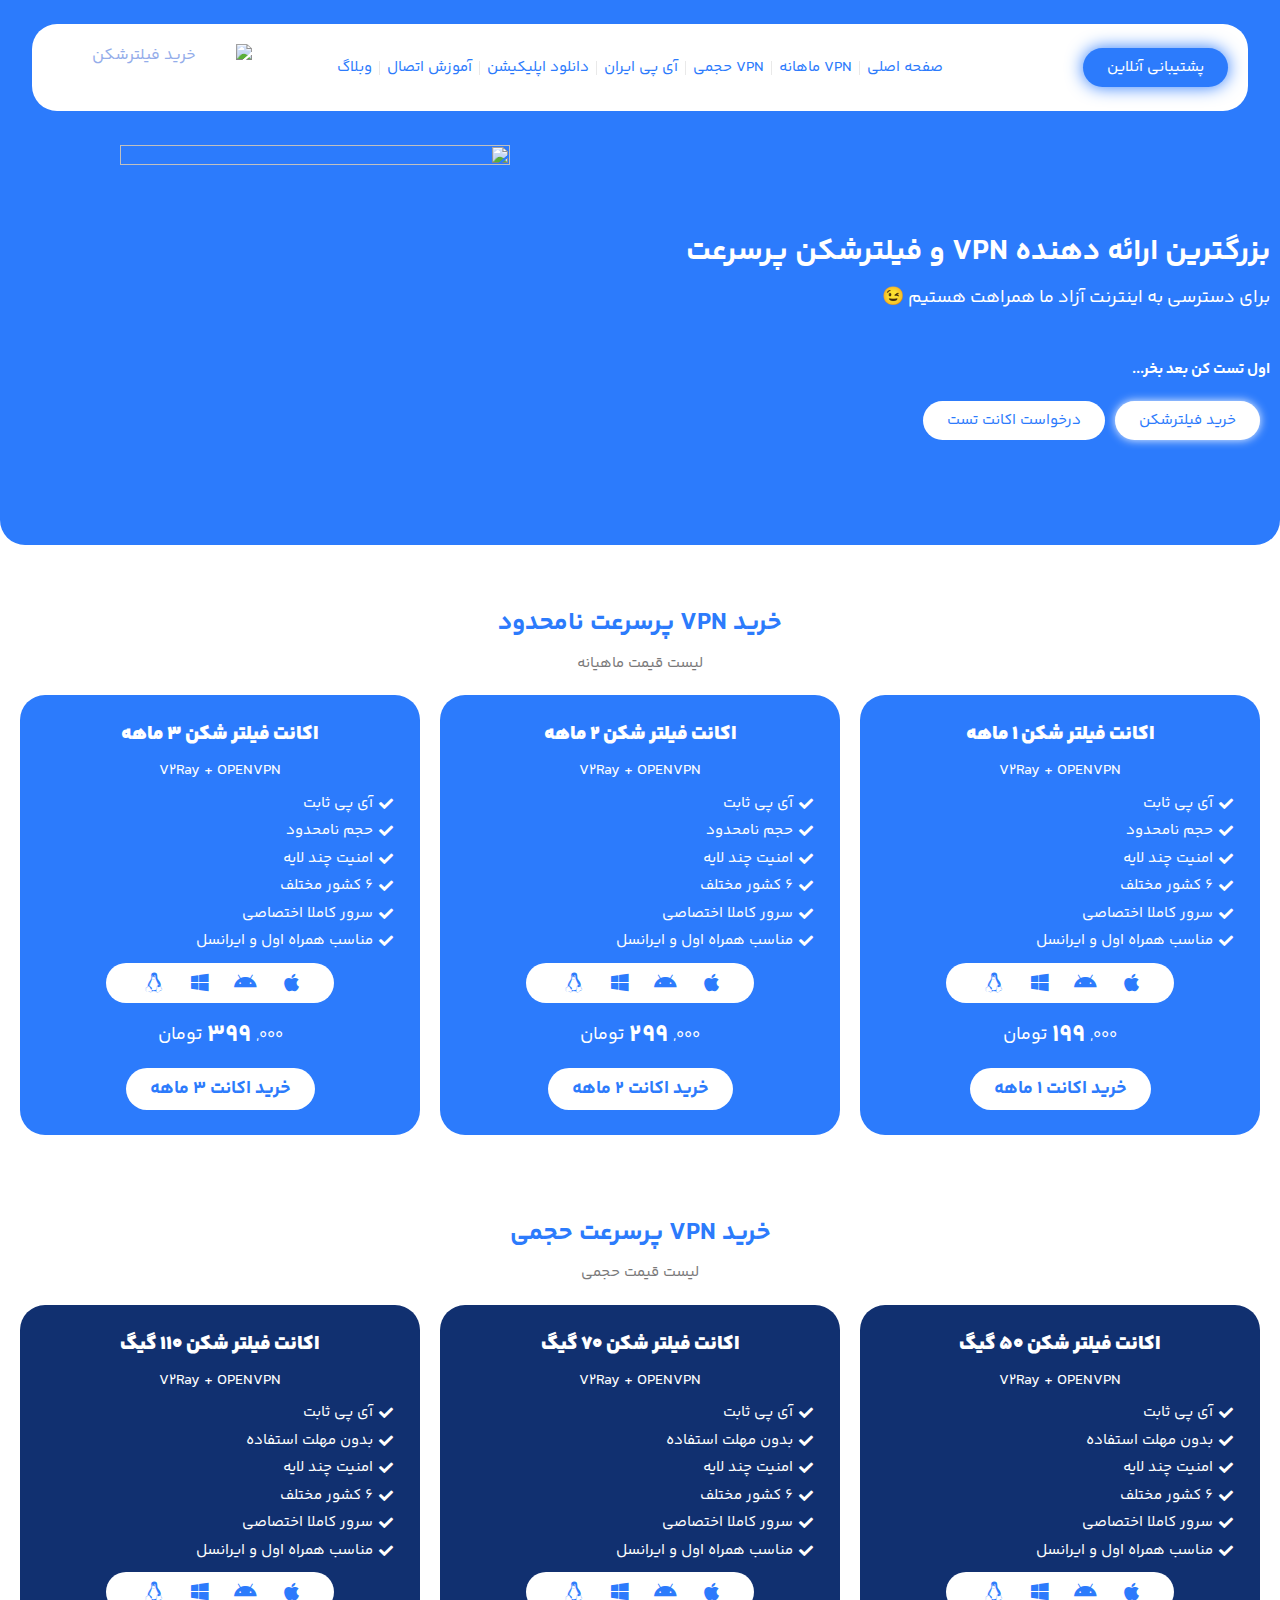
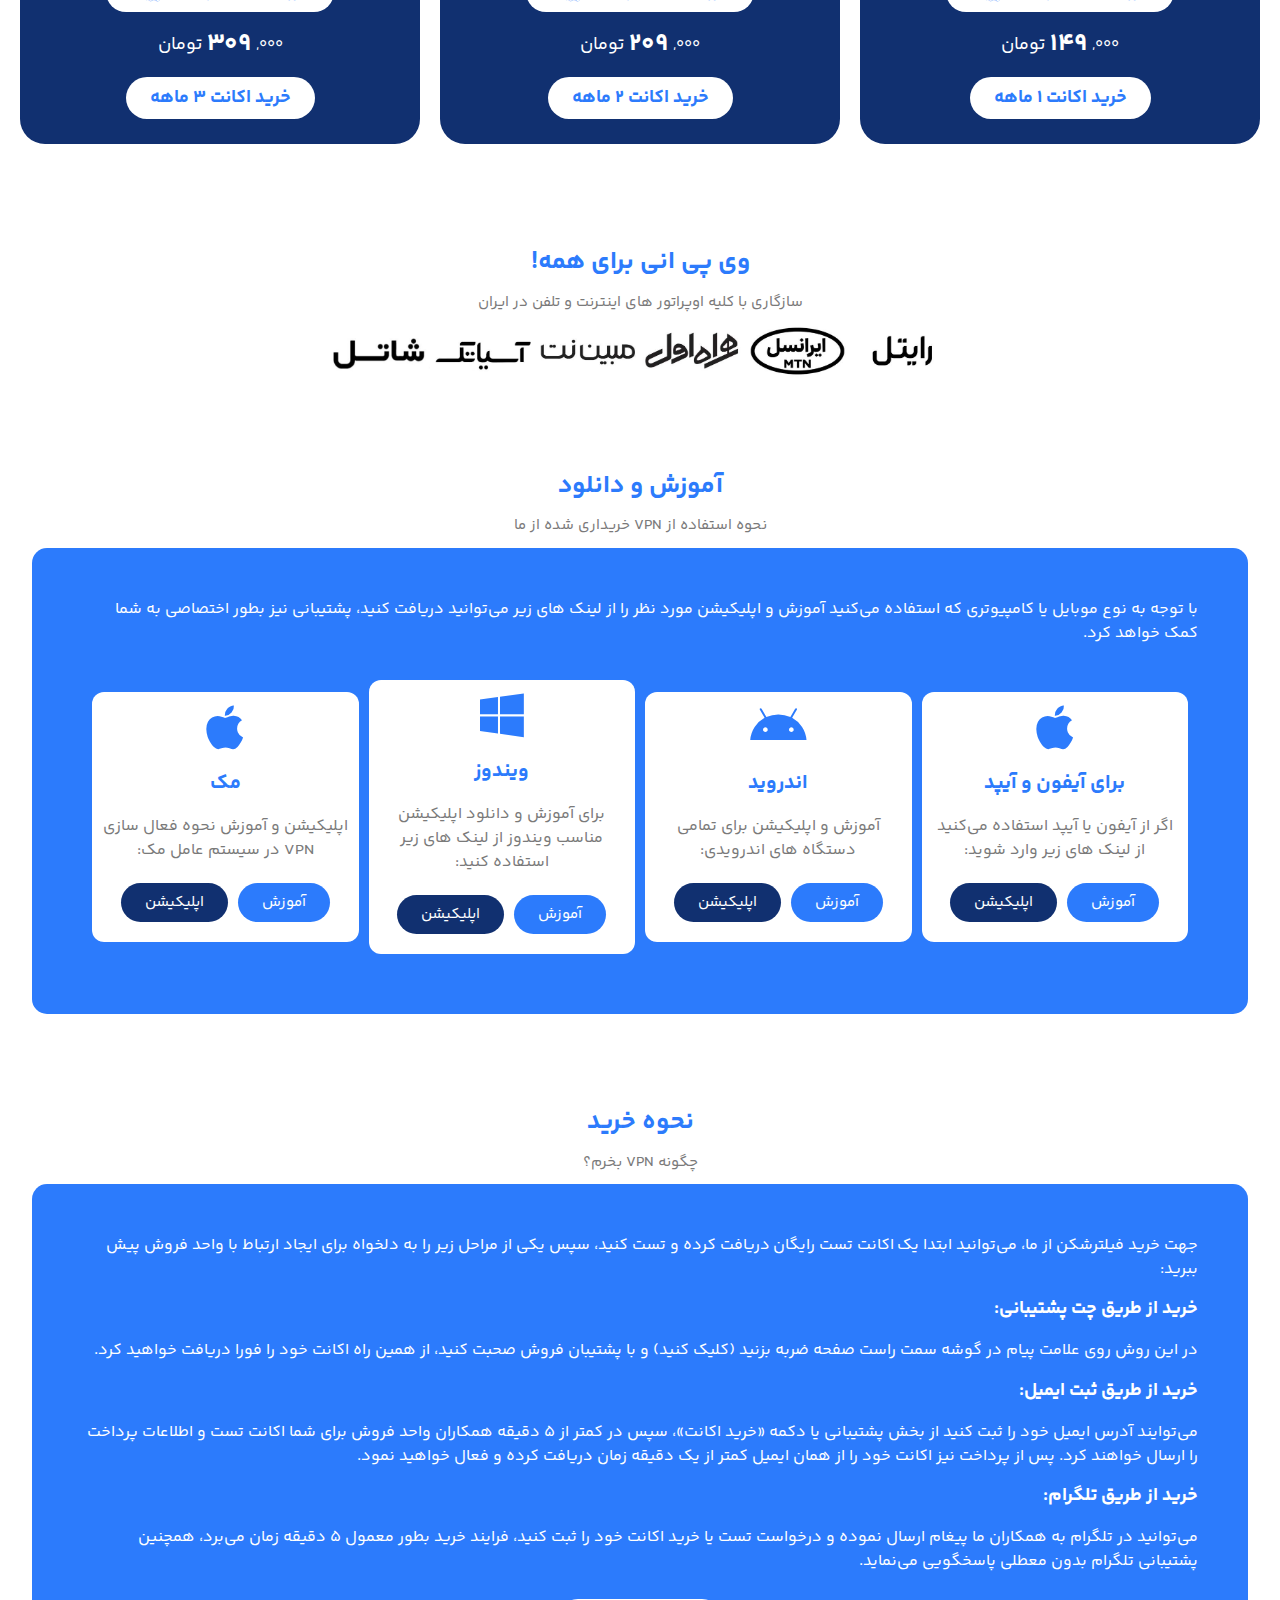
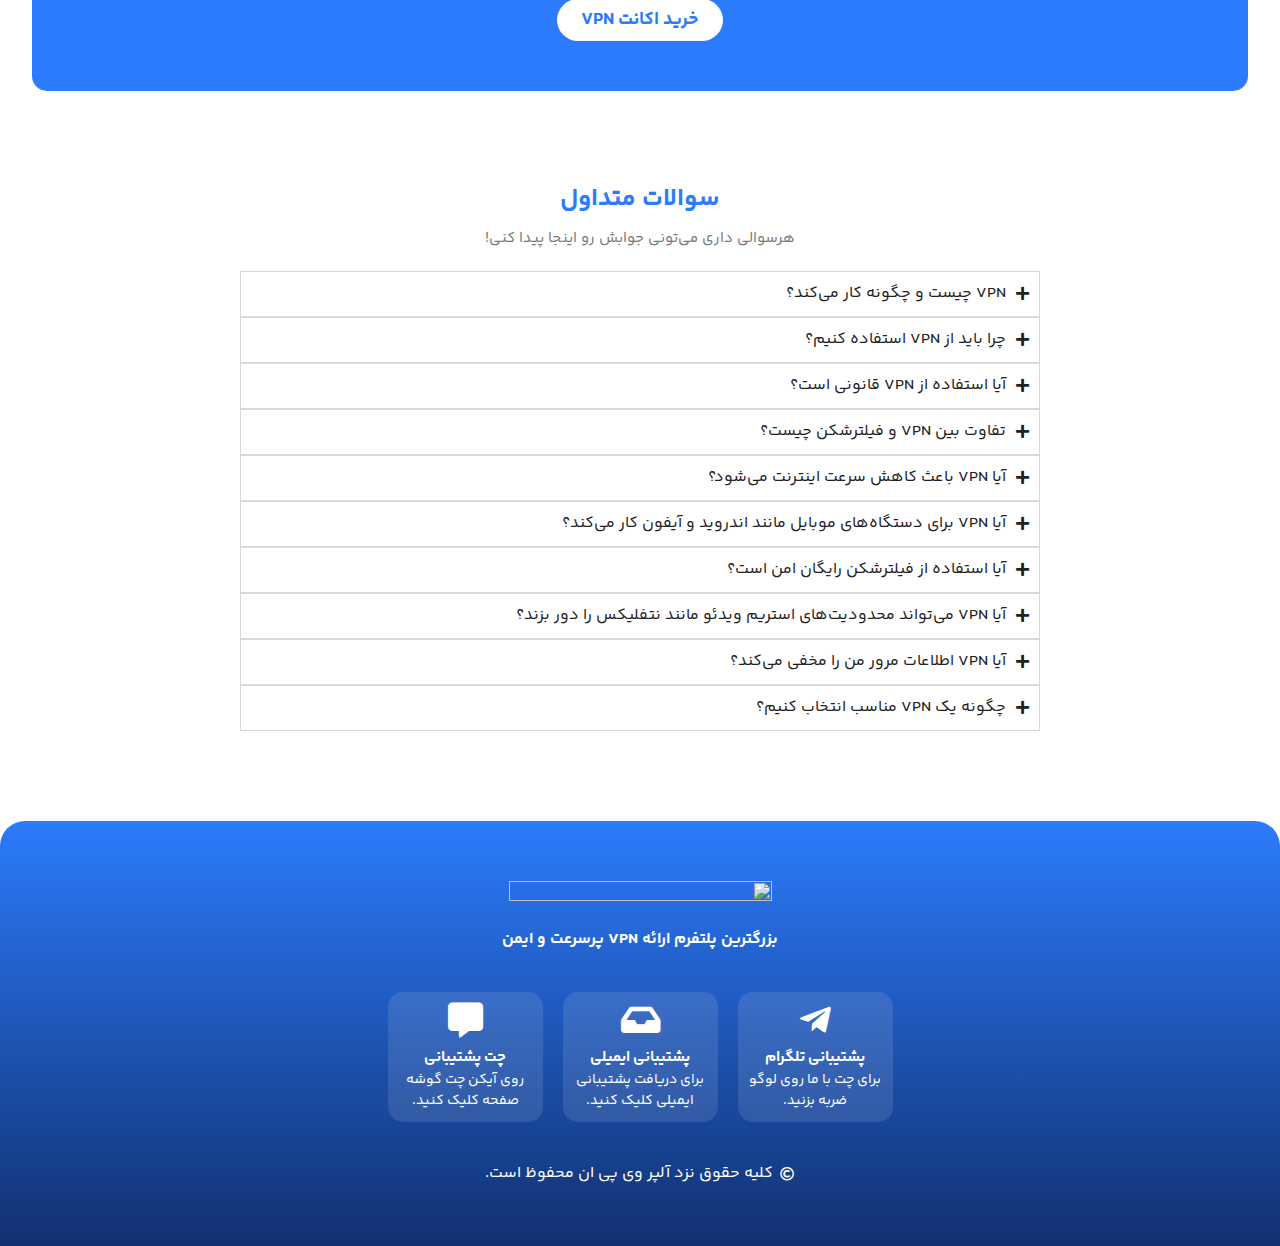
==== index.html @ ae02f4fc "mainsite" ====
<!doctype html>
<html dir="rtl" lang="fa-IR">

<!-- Mirrored from www.alper-vpn.net/ by HTTrack Website Copier/3.x [XR&CO'2014], Fri, 13 Sep 2024 22:20:38 GMT -->
<!-- Added by HTTrack --><meta http-equiv="content-type" content="text/html;charset=UTF-8" /><!-- /Added by HTTrack -->
<head>
	<meta charset="UTF-8">
	<meta name="viewport" content="width=device-width, initial-scale=1">
	<meta name="viewport" content="width=device-width, initial-scale=1.0, maximum-scale=1.0, user-scalable=no">
	<link rel="profile" href="https://gmpg.org/xfn/11">
	<meta name='robots' content='index, follow, max-image-preview:large, max-snippet:-1, max-video-preview:-1' />

	<!-- This site is optimized with the Yoast SEO plugin v23.4 - https://yoast.com/wordpress/plugins/seo/ -->
	<title>خرید VPN پرسرعت &#8226; ALPER VPN</title>
	<meta name="description" content="فروش VPN سازگار با کلیه اوپراتور های اینترنت در ایران مخصوص اندروید، آيفون و ویندوز. تست رایگان پیش از خرید برای کاربران وجود دارد" />
	<link rel="canonical" href="index.html" />
	<meta property="og:locale" content="fa_IR" />
	<meta property="og:type" content="website" />
	<meta property="og:title" content="خرید VPN پرسرعت &#8226; ALPER VPN" />
	<meta property="og:description" content="فروش VPN سازگار با کلیه اوپراتور های اینترنت در ایران مخصوص اندروید، آيفون و ویندوز. تست رایگان پیش از خرید برای کاربران وجود دارد" />
	<meta property="og:url" content="index.html" />
	<meta property="og:site_name" content="ALPER VPN" />
	<meta property="article:modified_time" content="2024-09-13T21:21:49+00:00" />
	<meta property="og:image" content="wp-content/uploads/2024/09/home.jpg" />
	<meta property="og:image:width" content="640" />
	<meta property="og:image:height" content="504" />
	<meta property="og:image:type" content="image/jpeg" />
	<meta name="twitter:card" content="summary_large_image" />
	<script type="application/ld+json" class="yoast-schema-graph">{"@context":"https://schema.org","@graph":[{"@type":"WebPage","@id":"https://www.alper-vpn.net/","url":"https://www.alper-vpn.net/","name":"خرید VPN پرسرعت &#8226; ALPER VPN","isPartOf":{"@id":"https://www.alper-vpn.net/#website"},"about":{"@id":"https://www.alper-vpn.net/#organization"},"primaryImageOfPage":{"@id":"https://www.alper-vpn.net/#primaryimage"},"image":{"@id":"https://www.alper-vpn.net/#primaryimage"},"thumbnailUrl":"https://www.alper-vpn.net/wp-content/uploads/2024/09/home.jpg","datePublished":"2024-09-12T12:53:08+00:00","dateModified":"2024-09-13T21:21:49+00:00","description":"فروش VPN سازگار با کلیه اوپراتور های اینترنت در ایران مخصوص اندروید، آيفون و ویندوز. تست رایگان پیش از خرید برای کاربران وجود دارد","breadcrumb":{"@id":"https://www.alper-vpn.net/#breadcrumb"},"inLanguage":"fa-IR","potentialAction":[{"@type":"ReadAction","target":["https://www.alper-vpn.net/"]}]},{"@type":"ImageObject","inLanguage":"fa-IR","@id":"https://www.alper-vpn.net/#primaryimage","url":"https://www.alper-vpn.net/wp-content/uploads/2024/09/home.jpg","contentUrl":"https://www.alper-vpn.net/wp-content/uploads/2024/09/home.jpg","width":640,"height":504},{"@type":"BreadcrumbList","@id":"https://www.alper-vpn.net/#breadcrumb","itemListElement":[{"@type":"ListItem","position":1,"name":"خانه"}]},{"@type":"WebSite","@id":"https://www.alper-vpn.net/#website","url":"https://www.alper-vpn.net/","name":"ALPER VPN","description":"فروش فیلترشکن پرسرعت و بدون قطعی مناسب اوپراتورهای تلفن همراه","publisher":{"@id":"https://www.alper-vpn.net/#organization"},"alternateName":"آلپر وی پی ان","potentialAction":[{"@type":"SearchAction","target":{"@type":"EntryPoint","urlTemplate":"https://www.alper-vpn.net/?s={search_term_string}"},"query-input":{"@type":"PropertyValueSpecification","valueRequired":true,"valueName":"search_term_string"}}],"inLanguage":"fa-IR"},{"@type":"Organization","@id":"https://www.alper-vpn.net/#organization","name":"ALPER VPN","alternateName":"آلپر وی پی ان","url":"https://www.alper-vpn.net/","logo":{"@type":"ImageObject","inLanguage":"fa-IR","@id":"https://www.alper-vpn.net/#/schema/logo/image/","url":"https://www.alper-vpn.net/wp-content/uploads/2024/09/cropped-Frame-6-1.jpg","contentUrl":"https://www.alper-vpn.net/wp-content/uploads/2024/09/cropped-Frame-6-1.jpg","width":512,"height":512,"caption":"ALPER VPN"},"image":{"@id":"https://www.alper-vpn.net/#/schema/logo/image/"},"sameAs":["https://instagram.com/vpn.alpervpn"]}]}</script>
	<!-- / Yoast SEO plugin. -->


<link rel='dns-prefetch' href='http://client.crisp.chat/' />
<link rel="alternate" type="application/rss+xml" title="ALPER VPN &raquo; خوراک" href="feed/index.html" />
<link rel="alternate" type="application/rss+xml" title="ALPER VPN &raquo; خوراک دیدگاه‌ها" href="comments/feed/index.html" />
<script>
window._wpemojiSettings = {"baseUrl":"https:\/\/s.w.org\/images\/core\/emoji\/15.0.3\/72x72\/","ext":".png","svgUrl":"https:\/\/s.w.org\/images\/core\/emoji\/15.0.3\/svg\/","svgExt":".svg","source":{"concatemoji":"https:\/\/www.alper-vpn.net\/wp-includes\/js\/wp-emoji-release.min.js?ver=6.6.2"}};
/*! This file is auto-generated */
!function(i,n){var o,s,e;function c(e){try{var t={supportTests:e,timestamp:(new Date).valueOf()};sessionStorage.setItem(o,JSON.stringify(t))}catch(e){}}function p(e,t,n){e.clearRect(0,0,e.canvas.width,e.canvas.height),e.fillText(t,0,0);var t=new Uint32Array(e.getImageData(0,0,e.canvas.width,e.canvas.height).data),r=(e.clearRect(0,0,e.canvas.width,e.canvas.height),e.fillText(n,0,0),new Uint32Array(e.getImageData(0,0,e.canvas.width,e.canvas.height).data));return t.every(function(e,t){return e===r[t]})}function u(e,t,n){switch(t){case"flag":return n(e,"\ud83c\udff3\ufe0f\u200d\u26a7\ufe0f","\ud83c\udff3\ufe0f\u200b\u26a7\ufe0f")?!1:!n(e,"\ud83c\uddfa\ud83c\uddf3","\ud83c\uddfa\u200b\ud83c\uddf3")&&!n(e,"\ud83c\udff4\udb40\udc67\udb40\udc62\udb40\udc65\udb40\udc6e\udb40\udc67\udb40\udc7f","\ud83c\udff4\u200b\udb40\udc67\u200b\udb40\udc62\u200b\udb40\udc65\u200b\udb40\udc6e\u200b\udb40\udc67\u200b\udb40\udc7f");case"emoji":return!n(e,"\ud83d\udc26\u200d\u2b1b","\ud83d\udc26\u200b\u2b1b")}return!1}function f(e,t,n){var r="undefined"!=typeof WorkerGlobalScope&&self instanceof WorkerGlobalScope?new OffscreenCanvas(300,150):i.createElement("canvas"),a=r.getContext("2d",{willReadFrequently:!0}),o=(a.textBaseline="top",a.font="600 32px Arial",{});return e.forEach(function(e){o[e]=t(a,e,n)}),o}function t(e){var t=i.createElement("script");t.src=e,t.defer=!0,i.head.appendChild(t)}"undefined"!=typeof Promise&&(o="wpEmojiSettingsSupports",s=["flag","emoji"],n.supports={everything:!0,everythingExceptFlag:!0},e=new Promise(function(e){i.addEventListener("DOMContentLoaded",e,{once:!0})}),new Promise(function(t){var n=function(){try{var e=JSON.parse(sessionStorage.getItem(o));if("object"==typeof e&&"number"==typeof e.timestamp&&(new Date).valueOf()<e.timestamp+604800&&"object"==typeof e.supportTests)return e.supportTests}catch(e){}return null}();if(!n){if("undefined"!=typeof Worker&&"undefined"!=typeof OffscreenCanvas&&"undefined"!=typeof URL&&URL.createObjectURL&&"undefined"!=typeof Blob)try{var e="postMessage("+f.toString()+"("+[JSON.stringify(s),u.toString(),p.toString()].join(",")+"));",r=new Blob([e],{type:"text/javascript"}),a=new Worker(URL.createObjectURL(r),{name:"wpTestEmojiSupports"});return void(a.onmessage=function(e){c(n=e.data),a.terminate(),t(n)})}catch(e){}c(n=f(s,u,p))}t(n)}).then(function(e){for(var t in e)n.supports[t]=e[t],n.supports.everything=n.supports.everything&&n.supports[t],"flag"!==t&&(n.supports.everythingExceptFlag=n.supports.everythingExceptFlag&&n.supports[t]);n.supports.everythingExceptFlag=n.supports.everythingExceptFlag&&!n.supports.flag,n.DOMReady=!1,n.readyCallback=function(){n.DOMReady=!0}}).then(function(){return e}).then(function(){var e;n.supports.everything||(n.readyCallback(),(e=n.source||{}).concatemoji?t(e.concatemoji):e.wpemoji&&e.twemoji&&(t(e.twemoji),t(e.wpemoji)))}))}((window,document),window._wpemojiSettings);
</script>
<style id='wp-emoji-styles-inline-css'>

	img.wp-smiley, img.emoji {
		display: inline !important;
		border: none !important;
		box-shadow: none !important;
		height: 1em !important;
		width: 1em !important;
		margin: 0 0.07em !important;
		vertical-align: -0.1em !important;
		background: none !important;
		padding: 0 !important;
	}
</style>
<style id='classic-theme-styles-inline-css'>
/*! This file is auto-generated */
.wp-block-button__link{color:#fff;background-color:#32373c;border-radius:9999px;box-shadow:none;text-decoration:none;padding:calc(.667em + 2px) calc(1.333em + 2px);font-size:1.125em}.wp-block-file__button{background:#32373c;color:#fff;text-decoration:none}
</style>
<style id='global-styles-inline-css'>
:root{--wp--preset--aspect-ratio--square: 1;--wp--preset--aspect-ratio--4-3: 4/3;--wp--preset--aspect-ratio--3-4: 3/4;--wp--preset--aspect-ratio--3-2: 3/2;--wp--preset--aspect-ratio--2-3: 2/3;--wp--preset--aspect-ratio--16-9: 16/9;--wp--preset--aspect-ratio--9-16: 9/16;--wp--preset--color--black: #000000;--wp--preset--color--cyan-bluish-gray: #abb8c3;--wp--preset--color--white: #ffffff;--wp--preset--color--pale-pink: #f78da7;--wp--preset--color--vivid-red: #cf2e2e;--wp--preset--color--luminous-vivid-orange: #ff6900;--wp--preset--color--luminous-vivid-amber: #fcb900;--wp--preset--color--light-green-cyan: #7bdcb5;--wp--preset--color--vivid-green-cyan: #00d084;--wp--preset--color--pale-cyan-blue: #8ed1fc;--wp--preset--color--vivid-cyan-blue: #0693e3;--wp--preset--color--vivid-purple: #9b51e0;--wp--preset--gradient--vivid-cyan-blue-to-vivid-purple: linear-gradient(135deg,rgba(6,147,227,1) 0%,rgb(155,81,224) 100%);--wp--preset--gradient--light-green-cyan-to-vivid-green-cyan: linear-gradient(135deg,rgb(122,220,180) 0%,rgb(0,208,130) 100%);--wp--preset--gradient--luminous-vivid-amber-to-luminous-vivid-orange: linear-gradient(135deg,rgba(252,185,0,1) 0%,rgba(255,105,0,1) 100%);--wp--preset--gradient--luminous-vivid-orange-to-vivid-red: linear-gradient(135deg,rgba(255,105,0,1) 0%,rgb(207,46,46) 100%);--wp--preset--gradient--very-light-gray-to-cyan-bluish-gray: linear-gradient(135deg,rgb(238,238,238) 0%,rgb(169,184,195) 100%);--wp--preset--gradient--cool-to-warm-spectrum: linear-gradient(135deg,rgb(74,234,220) 0%,rgb(151,120,209) 20%,rgb(207,42,186) 40%,rgb(238,44,130) 60%,rgb(251,105,98) 80%,rgb(254,248,76) 100%);--wp--preset--gradient--blush-light-purple: linear-gradient(135deg,rgb(255,206,236) 0%,rgb(152,150,240) 100%);--wp--preset--gradient--blush-bordeaux: linear-gradient(135deg,rgb(254,205,165) 0%,rgb(254,45,45) 50%,rgb(107,0,62) 100%);--wp--preset--gradient--luminous-dusk: linear-gradient(135deg,rgb(255,203,112) 0%,rgb(199,81,192) 50%,rgb(65,88,208) 100%);--wp--preset--gradient--pale-ocean: linear-gradient(135deg,rgb(255,245,203) 0%,rgb(182,227,212) 50%,rgb(51,167,181) 100%);--wp--preset--gradient--electric-grass: linear-gradient(135deg,rgb(202,248,128) 0%,rgb(113,206,126) 100%);--wp--preset--gradient--midnight: linear-gradient(135deg,rgb(2,3,129) 0%,rgb(40,116,252) 100%);--wp--preset--font-size--small: 13px;--wp--preset--font-size--medium: 20px;--wp--preset--font-size--large: 36px;--wp--preset--font-size--x-large: 42px;--wp--preset--spacing--20: 0.44rem;--wp--preset--spacing--30: 0.67rem;--wp--preset--spacing--40: 1rem;--wp--preset--spacing--50: 1.5rem;--wp--preset--spacing--60: 2.25rem;--wp--preset--spacing--70: 3.38rem;--wp--preset--spacing--80: 5.06rem;--wp--preset--shadow--natural: 6px 6px 9px rgba(0, 0, 0, 0.2);--wp--preset--shadow--deep: 12px 12px 50px rgba(0, 0, 0, 0.4);--wp--preset--shadow--sharp: 6px 6px 0px rgba(0, 0, 0, 0.2);--wp--preset--shadow--outlined: 6px 6px 0px -3px rgba(255, 255, 255, 1), 6px 6px rgba(0, 0, 0, 1);--wp--preset--shadow--crisp: 6px 6px 0px rgba(0, 0, 0, 1);}:where(.is-layout-flex){gap: 0.5em;}:where(.is-layout-grid){gap: 0.5em;}body .is-layout-flex{display: flex;}.is-layout-flex{flex-wrap: wrap;align-items: center;}.is-layout-flex > :is(*, div){margin: 0;}body .is-layout-grid{display: grid;}.is-layout-grid > :is(*, div){margin: 0;}:where(.wp-block-columns.is-layout-flex){gap: 2em;}:where(.wp-block-columns.is-layout-grid){gap: 2em;}:where(.wp-block-post-template.is-layout-flex){gap: 1.25em;}:where(.wp-block-post-template.is-layout-grid){gap: 1.25em;}.has-black-color{color: var(--wp--preset--color--black) !important;}.has-cyan-bluish-gray-color{color: var(--wp--preset--color--cyan-bluish-gray) !important;}.has-white-color{color: var(--wp--preset--color--white) !important;}.has-pale-pink-color{color: var(--wp--preset--color--pale-pink) !important;}.has-vivid-red-color{color: var(--wp--preset--color--vivid-red) !important;}.has-luminous-vivid-orange-color{color: var(--wp--preset--color--luminous-vivid-orange) !important;}.has-luminous-vivid-amber-color{color: var(--wp--preset--color--luminous-vivid-amber) !important;}.has-light-green-cyan-color{color: var(--wp--preset--color--light-green-cyan) !important;}.has-vivid-green-cyan-color{color: var(--wp--preset--color--vivid-green-cyan) !important;}.has-pale-cyan-blue-color{color: var(--wp--preset--color--pale-cyan-blue) !important;}.has-vivid-cyan-blue-color{color: var(--wp--preset--color--vivid-cyan-blue) !important;}.has-vivid-purple-color{color: var(--wp--preset--color--vivid-purple) !important;}.has-black-background-color{background-color: var(--wp--preset--color--black) !important;}.has-cyan-bluish-gray-background-color{background-color: var(--wp--preset--color--cyan-bluish-gray) !important;}.has-white-background-color{background-color: var(--wp--preset--color--white) !important;}.has-pale-pink-background-color{background-color: var(--wp--preset--color--pale-pink) !important;}.has-vivid-red-background-color{background-color: var(--wp--preset--color--vivid-red) !important;}.has-luminous-vivid-orange-background-color{background-color: var(--wp--preset--color--luminous-vivid-orange) !important;}.has-luminous-vivid-amber-background-color{background-color: var(--wp--preset--color--luminous-vivid-amber) !important;}.has-light-green-cyan-background-color{background-color: var(--wp--preset--color--light-green-cyan) !important;}.has-vivid-green-cyan-background-color{background-color: var(--wp--preset--color--vivid-green-cyan) !important;}.has-pale-cyan-blue-background-color{background-color: var(--wp--preset--color--pale-cyan-blue) !important;}.has-vivid-cyan-blue-background-color{background-color: var(--wp--preset--color--vivid-cyan-blue) !important;}.has-vivid-purple-background-color{background-color: var(--wp--preset--color--vivid-purple) !important;}.has-black-border-color{border-color: var(--wp--preset--color--black) !important;}.has-cyan-bluish-gray-border-color{border-color: var(--wp--preset--color--cyan-bluish-gray) !important;}.has-white-border-color{border-color: var(--wp--preset--color--white) !important;}.has-pale-pink-border-color{border-color: var(--wp--preset--color--pale-pink) !important;}.has-vivid-red-border-color{border-color: var(--wp--preset--color--vivid-red) !important;}.has-luminous-vivid-orange-border-color{border-color: var(--wp--preset--color--luminous-vivid-orange) !important;}.has-luminous-vivid-amber-border-color{border-color: var(--wp--preset--color--luminous-vivid-amber) !important;}.has-light-green-cyan-border-color{border-color: var(--wp--preset--color--light-green-cyan) !important;}.has-vivid-green-cyan-border-color{border-color: var(--wp--preset--color--vivid-green-cyan) !important;}.has-pale-cyan-blue-border-color{border-color: var(--wp--preset--color--pale-cyan-blue) !important;}.has-vivid-cyan-blue-border-color{border-color: var(--wp--preset--color--vivid-cyan-blue) !important;}.has-vivid-purple-border-color{border-color: var(--wp--preset--color--vivid-purple) !important;}.has-vivid-cyan-blue-to-vivid-purple-gradient-background{background: var(--wp--preset--gradient--vivid-cyan-blue-to-vivid-purple) !important;}.has-light-green-cyan-to-vivid-green-cyan-gradient-background{background: var(--wp--preset--gradient--light-green-cyan-to-vivid-green-cyan) !important;}.has-luminous-vivid-amber-to-luminous-vivid-orange-gradient-background{background: var(--wp--preset--gradient--luminous-vivid-amber-to-luminous-vivid-orange) !important;}.has-luminous-vivid-orange-to-vivid-red-gradient-background{background: var(--wp--preset--gradient--luminous-vivid-orange-to-vivid-red) !important;}.has-very-light-gray-to-cyan-bluish-gray-gradient-background{background: var(--wp--preset--gradient--very-light-gray-to-cyan-bluish-gray) !important;}.has-cool-to-warm-spectrum-gradient-background{background: var(--wp--preset--gradient--cool-to-warm-spectrum) !important;}.has-blush-light-purple-gradient-background{background: var(--wp--preset--gradient--blush-light-purple) !important;}.has-blush-bordeaux-gradient-background{background: var(--wp--preset--gradient--blush-bordeaux) !important;}.has-luminous-dusk-gradient-background{background: var(--wp--preset--gradient--luminous-dusk) !important;}.has-pale-ocean-gradient-background{background: var(--wp--preset--gradient--pale-ocean) !important;}.has-electric-grass-gradient-background{background: var(--wp--preset--gradient--electric-grass) !important;}.has-midnight-gradient-background{background: var(--wp--preset--gradient--midnight) !important;}.has-small-font-size{font-size: var(--wp--preset--font-size--small) !important;}.has-medium-font-size{font-size: var(--wp--preset--font-size--medium) !important;}.has-large-font-size{font-size: var(--wp--preset--font-size--large) !important;}.has-x-large-font-size{font-size: var(--wp--preset--font-size--x-large) !important;}
:where(.wp-block-post-template.is-layout-flex){gap: 1.25em;}:where(.wp-block-post-template.is-layout-grid){gap: 1.25em;}
:where(.wp-block-columns.is-layout-flex){gap: 2em;}:where(.wp-block-columns.is-layout-grid){gap: 2em;}
:root :where(.wp-block-pullquote){font-size: 1.5em;line-height: 1.6;}
</style>
<link rel='stylesheet' id='hello-elementor-css' href='wp-content/themes/alpervpn/style.minb12b.css?ver=3.1.1' media='all' />
<link rel='stylesheet' id='hello-elementor-theme-style-css' href='wp-content/themes/alpervpn/theme.minb12b.css?ver=3.1.1' media='all' />
<link rel='stylesheet' id='hello-elementor-header-footer-css' href='wp-content/themes/alpervpn/header-footer.minb12b.css?ver=3.1.1' media='all' />
<link rel='stylesheet' id='elementor-frontend-css' href='wp-content/plugins/elementor/assets/css/frontend-rtl.min2401.css?ver=3.24.0' media='all' />
<link rel='stylesheet' id='elementor-post-6-css' href='wp-content/uploads/elementor/css/post-6a92f.css?ver=1726235627' media='all' />
<link rel='stylesheet' id='elementor-icons-css' href='wp-content/plugins/elementor/assets/lib/eicons/css/elementor-icons.min0fd8.css?ver=5.31.0' media='all' />
<link rel='stylesheet' id='swiper-css' href='wp-content/plugins/elementor/assets/lib/swiper/v8/css/swiper.min94a4.css?ver=8.4.5' media='all' />
<link rel='stylesheet' id='e-swiper-css' href='wp-content/plugins/elementor/assets/css/conditionals/e-swiper.min2401.css?ver=3.24.0' media='all' />
<link rel='stylesheet' id='elementor-pro-css' href='wp-content/plugins/elementor-pro/assets/css/frontend-rtl.min991d.css?ver=3.11.2' media='all' />
<link rel='stylesheet' id='widget-heading-css' href='wp-content/plugins/elementor/assets/css/widget-heading-rtl.min2401.css?ver=3.24.0' media='all' />
<link rel='stylesheet' id='widget-divider-css' href='wp-content/plugins/elementor/assets/css/widget-divider-rtl.min2401.css?ver=3.24.0' media='all' />
<link rel='stylesheet' id='widget-image-css' href='wp-content/plugins/elementor/assets/css/widget-image-rtl.min2401.css?ver=3.24.0' media='all' />
<link rel='stylesheet' id='widget-icon-list-css' href='wp-content/plugins/elementor/assets/css/widget-icon-list-rtl.min2401.css?ver=3.24.0' media='all' />
<link rel='stylesheet' id='widget-image-carousel-css' href='wp-content/plugins/elementor/assets/css/widget-image-carousel-rtl.min2401.css?ver=3.24.0' media='all' />
<link rel='stylesheet' id='widget-text-editor-css' href='wp-content/plugins/elementor/assets/css/widget-text-editor-rtl.min2401.css?ver=3.24.0' media='all' />
<link rel='stylesheet' id='widget-icon-box-css' href='wp-content/plugins/elementor/assets/css/widget-icon-box-rtl.min2401.css?ver=3.24.0' media='all' />
<link rel='stylesheet' id='widget-nested-accordion-css' href='wp-content/plugins/elementor/assets/css/widget-nested-accordion-rtl.min2401.css?ver=3.24.0' media='all' />
<link rel='stylesheet' id='elementor-post-20-css' href='wp-content/uploads/elementor/css/post-20b654.css?ver=1726252656' media='all' />
<link rel='stylesheet' id='elementor-post-13-css' href='wp-content/uploads/elementor/css/post-13bdfc.css?ver=1726235628' media='all' />
<link rel='stylesheet' id='elementor-post-46-css' href='wp-content/uploads/elementor/css/post-46bdfc.css?ver=1726235628' media='all' />
<link rel='stylesheet' id='elementor-post-41-css' href='wp-content/uploads/elementor/css/post-41bdfc.css?ver=1726235628' media='all' />
<link rel='stylesheet' id='elementor-icons-shared-0-css' href='wp-content/plugins/elementor/assets/lib/font-awesome/css/fontawesome.min52d5.css?ver=5.15.3' media='all' />
<link rel='stylesheet' id='elementor-icons-fa-solid-css' href='wp-content/plugins/elementor/assets/lib/font-awesome/css/solid.min52d5.css?ver=5.15.3' media='all' />
<link rel='stylesheet' id='elementor-icons-fa-brands-css' href='wp-content/plugins/elementor/assets/lib/font-awesome/css/brands.min52d5.css?ver=5.15.3' media='all' />
<link rel='stylesheet' id='elementor-icons-fa-regular-css' href='wp-content/plugins/elementor/assets/lib/font-awesome/css/regular.min52d5.css?ver=5.15.3' media='all' />
<script src="wp-content/plugins/elementor-pro/assets/js/page-transitions.min991d.js?ver=3.11.2" id="page-transitions-js"></script>
<link rel="EditURI" type="application/rsd+xml" title="RSD" href="xmlrpc0db0.php?rsd" />
<meta name="generator" content="Elementor 3.24.0; features: additional_custom_breakpoints; settings: css_print_method-external, google_font-disabled, font_display-swap">
			<style>
				.e-con.e-parent:nth-of-type(n+4):not(.e-lazyloaded):not(.e-no-lazyload),
				.e-con.e-parent:nth-of-type(n+4):not(.e-lazyloaded):not(.e-no-lazyload) * {
					background-image: none !important;
				}
				@media screen and (max-height: 1024px) {
					.e-con.e-parent:nth-of-type(n+3):not(.e-lazyloaded):not(.e-no-lazyload),
					.e-con.e-parent:nth-of-type(n+3):not(.e-lazyloaded):not(.e-no-lazyload) * {
						background-image: none !important;
					}
				}
				@media screen and (max-height: 640px) {
					.e-con.e-parent:nth-of-type(n+2):not(.e-lazyloaded):not(.e-no-lazyload),
					.e-con.e-parent:nth-of-type(n+2):not(.e-lazyloaded):not(.e-no-lazyload) * {
						background-image: none !important;
					}
				}
			</style>
			<link rel="icon" href="wp-content/uploads/2024/09/cropped-Frame-6-1-32x32.jpg" sizes="32x32" />
<link rel="icon" href="wp-content/uploads/2024/09/cropped-Frame-6-1-192x192.jpg" sizes="192x192" />
<link rel="apple-touch-icon" href="wp-content/uploads/2024/09/cropped-Frame-6-1-180x180.jpg" />
<meta name="msapplication-TileImage" content="https://www.alper-vpn.net/wp-content/uploads/2024/09/cropped-Frame-6-1-270x270.jpg" />
</head>
<body class="rtl home page-template-default page page-id-20 wp-custom-logo elementor-default elementor-kit-6 elementor-page elementor-page-20">

		<e-page-transition preloader-type="image" preloader-image-url="https://www.alper-vpn.net/wp-content/uploads/2024/09/alper-vpn.png" class="e-page-transition--entering" exclude="^https\:\/\/www\.alper\-vpn\.net\/wp\-admin\/">
					</e-page-transition>
		
<a class="skip-link screen-reader-text" href="#content">پرش به محتوا</a>

		<div data-elementor-type="header" data-elementor-id="13" class="elementor elementor-13 elementor-location-header">
					<div class="elementor-section-wrap">
						<div class="elementor-element elementor-element-49447e6 e-flex e-con-boxed e-con e-parent" data-id="49447e6" data-element_type="container" data-settings="{&quot;background_background&quot;:&quot;classic&quot;}">
					<div class="e-con-inner">
		<div class="elementor-element elementor-element-f93ab51 e-con-full e-flex e-con e-child" data-id="f93ab51" data-element_type="container" data-settings="{&quot;background_background&quot;:&quot;classic&quot;}">
		<div class="elementor-element elementor-element-1dce9bd e-con-full e-flex e-con e-child" data-id="1dce9bd" data-element_type="container">
				<div class="elementor-element elementor-element-818ed7c elementor-hidden-mobile elementor-widget elementor-widget-button" data-id="818ed7c" data-element_type="widget" data-widget_type="button.default">
				<div class="elementor-widget-container">
					<div class="elementor-button-wrapper">
			<a class="elementor-button elementor-button-link elementor-size-sm" href="#elementor-action%3Aaction%3Dpopup%3Aopen%26settings%3DeyJpZCI6IjQxIiwidG9nZ2xlIjpmYWxzZX0%3D">
						<span class="elementor-button-content-wrapper">
									<span class="elementor-button-text">پشتیبانی آنلاین</span>
					</span>
					</a>
		</div>
				</div>
				</div>
				<div class="elementor-element elementor-element-2ed2ca1 elementor-hidden-desktop elementor-hidden-tablet elementor-widget elementor-widget-button" data-id="2ed2ca1" data-element_type="widget" data-widget_type="button.default">
				<div class="elementor-widget-container">
					<div class="elementor-button-wrapper">
			<a class="elementor-button elementor-button-link elementor-size-sm" href="#elementor-action%3Aaction%3Dpopup%3Aopen%26settings%3DeyJpZCI6IjQxIiwidG9nZ2xlIjpmYWxzZX0%3D">
						<span class="elementor-button-content-wrapper">
						<span class="elementor-button-icon">
				<i aria-hidden="true" class="fab fa-telegram-plane"></i>			</span>
								</span>
					</a>
		</div>
				</div>
				</div>
				</div>
		<div class="elementor-element elementor-element-60115ee e-con-full e-flex e-con e-child" data-id="60115ee" data-element_type="container">
				<div class="elementor-element elementor-element-549baaf elementor-nav-menu--stretch elementor-nav-menu--dropdown-tablet elementor-nav-menu__text-align-aside elementor-nav-menu--toggle elementor-nav-menu--burger elementor-widget elementor-widget-nav-menu" data-id="549baaf" data-element_type="widget" data-settings="{&quot;full_width&quot;:&quot;stretch&quot;,&quot;layout&quot;:&quot;horizontal&quot;,&quot;submenu_icon&quot;:{&quot;value&quot;:&quot;&lt;i class=\&quot;fas fa-caret-down\&quot;&gt;&lt;\/i&gt;&quot;,&quot;library&quot;:&quot;fa-solid&quot;},&quot;toggle&quot;:&quot;burger&quot;}" data-widget_type="nav-menu.default">
				<div class="elementor-widget-container">
						<nav class="elementor-nav-menu--main elementor-nav-menu__container elementor-nav-menu--layout-horizontal e--pointer-none">
				<ul id="menu-1-549baaf" class="elementor-nav-menu"><li class="menu-item menu-item-type-post_type menu-item-object-page menu-item-home current-menu-item page_item page-item-20 current_page_item menu-item-26"><a href="index.html" aria-current="page" class="elementor-item elementor-item-active">صفحه اصلی</a></li>
<li class="menu-item menu-item-type-custom menu-item-object-custom current-menu-item current_page_item menu-item-home menu-item-27"><a href="index.html#price" aria-current="page" class="elementor-item elementor-item-anchor">VPN ماهانه</a></li>
<li class="menu-item menu-item-type-custom menu-item-object-custom current-menu-item current_page_item menu-item-134"><a href="index.html#gig" aria-current="page" class="elementor-item elementor-item-anchor">VPN حجمی</a></li>
<li class="menu-item menu-item-type-custom menu-item-object-custom menu-item-28"><a href="irip/index.html" class="elementor-item">آی پی ایران</a></li>
<li class="menu-item menu-item-type-custom menu-item-object-custom menu-item-29"><a href="download/index.html" class="elementor-item">دانلود اپلیکیشن</a></li>
<li class="menu-item menu-item-type-custom menu-item-object-custom menu-item-30"><a href="learn/index.html" class="elementor-item">آموزش اتصال</a></li>
<li class="menu-item menu-item-type-post_type menu-item-object-page menu-item-247"><a href="blog/index.html" class="elementor-item">وبلاگ</a></li>
</ul>			</nav>
					<div class="elementor-menu-toggle" role="button" tabindex="0" aria-label="Menu Toggle" aria-expanded="false">
			<i aria-hidden="true" role="presentation" class="elementor-menu-toggle__icon--open eicon-menu-bar"></i><i aria-hidden="true" role="presentation" class="elementor-menu-toggle__icon--close eicon-close"></i>			<span class="elementor-screen-only">Menu</span>
		</div>
					<nav class="elementor-nav-menu--dropdown elementor-nav-menu__container" aria-hidden="true">
				<ul id="menu-2-549baaf" class="elementor-nav-menu"><li class="menu-item menu-item-type-post_type menu-item-object-page menu-item-home current-menu-item page_item page-item-20 current_page_item menu-item-26"><a href="index.html" aria-current="page" class="elementor-item elementor-item-active" tabindex="-1">صفحه اصلی</a></li>
<li class="menu-item menu-item-type-custom menu-item-object-custom current-menu-item current_page_item menu-item-home menu-item-27"><a href="index.html#price" aria-current="page" class="elementor-item elementor-item-anchor" tabindex="-1">VPN ماهانه</a></li>
<li class="menu-item menu-item-type-custom menu-item-object-custom current-menu-item current_page_item menu-item-134"><a href="index.html#gig" aria-current="page" class="elementor-item elementor-item-anchor" tabindex="-1">VPN حجمی</a></li>
<li class="menu-item menu-item-type-custom menu-item-object-custom menu-item-28"><a href="irip/index.html" class="elementor-item" tabindex="-1">آی پی ایران</a></li>
<li class="menu-item menu-item-type-custom menu-item-object-custom menu-item-29"><a href="download/index.html" class="elementor-item" tabindex="-1">دانلود اپلیکیشن</a></li>
<li class="menu-item menu-item-type-custom menu-item-object-custom menu-item-30"><a href="learn/index.html" class="elementor-item" tabindex="-1">آموزش اتصال</a></li>
<li class="menu-item menu-item-type-post_type menu-item-object-page menu-item-247"><a href="blog/index.html" class="elementor-item" tabindex="-1">وبلاگ</a></li>
</ul>			</nav>
				</div>
				</div>
				</div>
		<div class="elementor-element elementor-element-5fcd2d3 e-con-full e-flex e-con e-child" data-id="5fcd2d3" data-element_type="container">
				<div class="elementor-element elementor-element-3a03541 elementor-widget elementor-widget-image" data-id="3a03541" data-element_type="widget" data-widget_type="image.default">
				<div class="elementor-widget-container">
														<a href="index.html">
							<img width="300" height="70" src="wp-content/uploads/2024/09/Frame-5-300x70.png" class="attachment-medium size-medium wp-image-32" alt="خرید فیلترشکن" srcset="https://www.alper-vpn.net/wp-content/uploads/2024/09/Frame-5-300x70.png 300w, https://www.alper-vpn.net/wp-content/uploads/2024/09/Frame-5-1024x240.png 1024w, https://www.alper-vpn.net/wp-content/uploads/2024/09/Frame-5-768x180.png 768w, https://www.alper-vpn.net/wp-content/uploads/2024/09/Frame-5.png 1183w" sizes="(max-width: 300px) 100vw, 300px" />								</a>
													</div>
				</div>
				</div>
				</div>
					</div>
				</div>
							</div>
				</div>
		
<main id="content" class="site-main post-20 page type-page status-publish has-post-thumbnail hentry">

	
	<div class="page-content">
				<div data-elementor-type="wp-page" data-elementor-id="20" class="elementor elementor-20">
				<div class="elementor-element elementor-element-0e9c3f8 e-flex e-con-boxed e-con e-parent" data-id="0e9c3f8" data-element_type="container" data-settings="{&quot;background_background&quot;:&quot;classic&quot;}">
					<div class="e-con-inner">
		<div class="elementor-element elementor-element-5599876 e-con-full e-flex e-con e-child" data-id="5599876" data-element_type="container">
		<div class="elementor-element elementor-element-e746ec7 e-con-full e-flex e-con e-child" data-id="e746ec7" data-element_type="container">
				<div class="elementor-element elementor-element-e4ad62d elementor-widget elementor-widget-heading" data-id="e4ad62d" data-element_type="widget" data-widget_type="heading.default">
				<div class="elementor-widget-container">
			<h2 class="elementor-heading-title elementor-size-default">بزرگترین ارائه دهنده VPN و فیلترشکن پرسرعت</h2>		</div>
				</div>
				<div class="elementor-element elementor-element-4fc14e5 elementor-widget elementor-widget-heading" data-id="4fc14e5" data-element_type="widget" data-widget_type="heading.default">
				<div class="elementor-widget-container">
			<h2 class="elementor-heading-title elementor-size-default">برای دسترسی به اینترنت آزاد ما همراهت هستیم 😉</h2>		</div>
				</div>
				<div class="elementor-element elementor-element-e53e5c1 elementor-widget-divider--separator-type-pattern elementor-widget-divider--view-line elementor-widget elementor-widget-divider" data-id="e53e5c1" data-element_type="widget" data-widget_type="divider.default">
				<div class="elementor-widget-container">
					<div class="elementor-divider" style="--divider-pattern-url: url(_data_image/svg%2bxml%2c_svg%20xmlns%3d%27http_/www.w3.org/2000/svg%27%20preserveAspectRatio%3d%27none%27%20overflow%3d%27visib/__/svg__.html);">
			<span class="elementor-divider-separator">
						</span>
		</div>
				</div>
				</div>
				<div class="elementor-element elementor-element-32d4f94 elementor-widget elementor-widget-heading" data-id="32d4f94" data-element_type="widget" data-widget_type="heading.default">
				<div class="elementor-widget-container">
			<h2 class="elementor-heading-title elementor-size-default">اول تست کن بعد بخر...</h2>		</div>
				</div>
		<div class="elementor-element elementor-element-3b7a177 e-con-full e-flex e-con e-child" data-id="3b7a177" data-element_type="container">
				<div class="elementor-element elementor-element-e8489ce elementor-widget elementor-widget-button" data-id="e8489ce" data-element_type="widget" data-widget_type="button.default">
				<div class="elementor-widget-container">
					<div class="elementor-button-wrapper">
			<a class="elementor-button elementor-button-link elementor-size-sm" href="#price">
						<span class="elementor-button-content-wrapper">
									<span class="elementor-button-text">خرید فیلترشکن</span>
					</span>
					</a>
		</div>
				</div>
				</div>
				<div class="elementor-element elementor-element-fa66e35 elementor-widget elementor-widget-button" data-id="fa66e35" data-element_type="widget" data-widget_type="button.default">
				<div class="elementor-widget-container">
					<div class="elementor-button-wrapper">
			<a class="elementor-button elementor-button-link elementor-size-sm" href="#elementor-action%3Aaction%3Dpopup%3Aopen%26settings%3DeyJpZCI6IjEzNSIsInRvZ2dsZSI6ZmFsc2V9">
						<span class="elementor-button-content-wrapper">
									<span class="elementor-button-text">درخواست اکانت تست</span>
					</span>
					</a>
		</div>
				</div>
				</div>
				</div>
				</div>
		<div class="elementor-element elementor-element-3fcf2ed e-con-full elementor-hidden-mobile e-flex e-con e-child" data-id="3fcf2ed" data-element_type="container">
				<div class="elementor-element elementor-element-7da41ef elementor-widget elementor-widget-image" data-id="7da41ef" data-element_type="widget" data-widget_type="image.default">
				<div class="elementor-widget-container">
													<img fetchpriority="high" decoding="async" width="501" height="501" src="wp-content/uploads/2024/09/Group.png" class="attachment-large size-large wp-image-72" alt="" srcset="https://www.alper-vpn.net/wp-content/uploads/2024/09/Group.png 501w, https://www.alper-vpn.net/wp-content/uploads/2024/09/Group-300x300.png 300w, https://www.alper-vpn.net/wp-content/uploads/2024/09/Group-150x150.png 150w" sizes="(max-width: 501px) 100vw, 501px" />													</div>
				</div>
				</div>
				</div>
					</div>
				</div>
		<div class="elementor-element elementor-element-5cb840e e-flex e-con-boxed e-con e-parent" data-id="5cb840e" data-element_type="container" id="price">
					<div class="e-con-inner">
				<div class="elementor-element elementor-element-9fdfb42 elementor-widget elementor-widget-heading" data-id="9fdfb42" data-element_type="widget" data-widget_type="heading.default">
				<div class="elementor-widget-container">
			<h2 class="elementor-heading-title elementor-size-default">خرید VPN پرسرعت نامحدود</h2>		</div>
				</div>
				<div class="elementor-element elementor-element-345db2f elementor-widget elementor-widget-heading" data-id="345db2f" data-element_type="widget" data-widget_type="heading.default">
				<div class="elementor-widget-container">
			<h2 class="elementor-heading-title elementor-size-default">لیست قیمت ماهیانه</h2>		</div>
				</div>
		<div class="elementor-element elementor-element-c3dbf60 e-con-full e-flex e-con e-child" data-id="c3dbf60" data-element_type="container">
		<div class="elementor-element elementor-element-e3e9c54 e-con-full e-flex e-con e-child" data-id="e3e9c54" data-element_type="container" data-settings="{&quot;background_background&quot;:&quot;classic&quot;}">
				<div class="elementor-element elementor-element-a2a03aa elementor-widget elementor-widget-heading" data-id="a2a03aa" data-element_type="widget" data-widget_type="heading.default">
				<div class="elementor-widget-container">
			<h4 class="elementor-heading-title elementor-size-default">اکانت فیلتر شکن ۱ ماهه</h4>		</div>
				</div>
				<div class="elementor-element elementor-element-8dfefa5 elementor-widget elementor-widget-heading" data-id="8dfefa5" data-element_type="widget" data-widget_type="heading.default">
				<div class="elementor-widget-container">
			<h2 class="elementor-heading-title elementor-size-default">V2Ray + OPENVPN</h2>		</div>
				</div>
				<div class="elementor-element elementor-element-01dc42a elementor-icon-list--layout-traditional elementor-list-item-link-full_width elementor-widget elementor-widget-icon-list" data-id="01dc42a" data-element_type="widget" data-widget_type="icon-list.default">
				<div class="elementor-widget-container">
					<ul class="elementor-icon-list-items">
							<li class="elementor-icon-list-item">
											<span class="elementor-icon-list-icon">
							<i aria-hidden="true" class="fas fa-check"></i>						</span>
										<span class="elementor-icon-list-text">آی پی ثابت </span>
									</li>
								<li class="elementor-icon-list-item">
											<span class="elementor-icon-list-icon">
							<i aria-hidden="true" class="fas fa-check"></i>						</span>
										<span class="elementor-icon-list-text">حجم نامحدود</span>
									</li>
								<li class="elementor-icon-list-item">
											<span class="elementor-icon-list-icon">
							<i aria-hidden="true" class="fas fa-check"></i>						</span>
										<span class="elementor-icon-list-text">امنیت چند لایه</span>
									</li>
								<li class="elementor-icon-list-item">
											<span class="elementor-icon-list-icon">
							<i aria-hidden="true" class="fas fa-check"></i>						</span>
										<span class="elementor-icon-list-text">۶ کشور مختلف</span>
									</li>
								<li class="elementor-icon-list-item">
											<span class="elementor-icon-list-icon">
							<i aria-hidden="true" class="fas fa-check"></i>						</span>
										<span class="elementor-icon-list-text">سرور کاملا اختصاصی</span>
									</li>
								<li class="elementor-icon-list-item">
											<span class="elementor-icon-list-icon">
							<i aria-hidden="true" class="fas fa-check"></i>						</span>
										<span class="elementor-icon-list-text">مناسب همراه اول و ایرانسل</span>
									</li>
						</ul>
				</div>
				</div>
				<div class="elementor-element elementor-element-8458ffe elementor-icon-list--layout-inline elementor-align-center elementor-widget__width-initial elementor-list-item-link-full_width elementor-widget elementor-widget-icon-list" data-id="8458ffe" data-element_type="widget" data-widget_type="icon-list.default">
				<div class="elementor-widget-container">
					<ul class="elementor-icon-list-items elementor-inline-items">
							<li class="elementor-icon-list-item elementor-inline-item">
											<span class="elementor-icon-list-icon">
							<i aria-hidden="true" class="fab fa-apple"></i>						</span>
										<span class="elementor-icon-list-text"></span>
									</li>
								<li class="elementor-icon-list-item elementor-inline-item">
											<span class="elementor-icon-list-icon">
							<i aria-hidden="true" class="fab fa-android"></i>						</span>
										<span class="elementor-icon-list-text"></span>
									</li>
								<li class="elementor-icon-list-item elementor-inline-item">
											<span class="elementor-icon-list-icon">
							<i aria-hidden="true" class="fab fa-windows"></i>						</span>
										<span class="elementor-icon-list-text"></span>
									</li>
								<li class="elementor-icon-list-item elementor-inline-item">
											<span class="elementor-icon-list-icon">
							<i aria-hidden="true" class="fab fa-linux"></i>						</span>
										<span class="elementor-icon-list-text"></span>
									</li>
						</ul>
				</div>
				</div>
		<div class="elementor-element elementor-element-1f96e65 e-con-full e-flex e-con e-child" data-id="1f96e65" data-element_type="container">
				<div class="elementor-element elementor-element-7af9bde elementor-widget elementor-widget-heading" data-id="7af9bde" data-element_type="widget" data-widget_type="heading.default">
				<div class="elementor-widget-container">
			<div class="elementor-heading-title elementor-size-default">۰۰۰,</div>		</div>
				</div>
				<div class="elementor-element elementor-element-e48761e elementor-widget elementor-widget-heading" data-id="e48761e" data-element_type="widget" data-widget_type="heading.default">
				<div class="elementor-widget-container">
			<div class="elementor-heading-title elementor-size-default">۱۹۹</div>		</div>
				</div>
				<div class="elementor-element elementor-element-cb4c733 elementor-widget elementor-widget-heading" data-id="cb4c733" data-element_type="widget" data-widget_type="heading.default">
				<div class="elementor-widget-container">
			<div class="elementor-heading-title elementor-size-default">تومان</div>		</div>
				</div>
				</div>
				<div class="elementor-element elementor-element-e2eaf0d elementor-align-center elementor-mobile-align-justify elementor-widget elementor-widget-button" data-id="e2eaf0d" data-element_type="widget" data-widget_type="button.default">
				<div class="elementor-widget-container">
					<div class="elementor-button-wrapper">
			<a class="elementor-button elementor-button-link elementor-size-sm" href="#elementor-action%3Aaction%3Dpopup%3Aopen%26settings%3DeyJpZCI6IjEzNSIsInRvZ2dsZSI6ZmFsc2V9">
						<span class="elementor-button-content-wrapper">
									<span class="elementor-button-text">خرید اکانت ۱ ماهه</span>
					</span>
					</a>
		</div>
				</div>
				</div>
				</div>
		<div class="elementor-element elementor-element-1d0d3a2 e-con-full e-flex e-con e-child" data-id="1d0d3a2" data-element_type="container" data-settings="{&quot;background_background&quot;:&quot;classic&quot;}">
				<div class="elementor-element elementor-element-fbc9da4 elementor-widget elementor-widget-heading" data-id="fbc9da4" data-element_type="widget" data-widget_type="heading.default">
				<div class="elementor-widget-container">
			<h4 class="elementor-heading-title elementor-size-default">اکانت فیلتر شکن ۲ ماهه</h4>		</div>
				</div>
				<div class="elementor-element elementor-element-5ade657 elementor-widget elementor-widget-heading" data-id="5ade657" data-element_type="widget" data-widget_type="heading.default">
				<div class="elementor-widget-container">
			<h2 class="elementor-heading-title elementor-size-default">V2Ray + OPENVPN</h2>		</div>
				</div>
				<div class="elementor-element elementor-element-79b71db elementor-icon-list--layout-traditional elementor-list-item-link-full_width elementor-widget elementor-widget-icon-list" data-id="79b71db" data-element_type="widget" data-widget_type="icon-list.default">
				<div class="elementor-widget-container">
					<ul class="elementor-icon-list-items">
							<li class="elementor-icon-list-item">
											<span class="elementor-icon-list-icon">
							<i aria-hidden="true" class="fas fa-check"></i>						</span>
										<span class="elementor-icon-list-text">آی پی ثابت </span>
									</li>
								<li class="elementor-icon-list-item">
											<span class="elementor-icon-list-icon">
							<i aria-hidden="true" class="fas fa-check"></i>						</span>
										<span class="elementor-icon-list-text">حجم نامحدود</span>
									</li>
								<li class="elementor-icon-list-item">
											<span class="elementor-icon-list-icon">
							<i aria-hidden="true" class="fas fa-check"></i>						</span>
										<span class="elementor-icon-list-text">امنیت چند لایه</span>
									</li>
								<li class="elementor-icon-list-item">
											<span class="elementor-icon-list-icon">
							<i aria-hidden="true" class="fas fa-check"></i>						</span>
										<span class="elementor-icon-list-text">۶ کشور مختلف</span>
									</li>
								<li class="elementor-icon-list-item">
											<span class="elementor-icon-list-icon">
							<i aria-hidden="true" class="fas fa-check"></i>						</span>
										<span class="elementor-icon-list-text">سرور کاملا اختصاصی</span>
									</li>
								<li class="elementor-icon-list-item">
											<span class="elementor-icon-list-icon">
							<i aria-hidden="true" class="fas fa-check"></i>						</span>
										<span class="elementor-icon-list-text">مناسب همراه اول و ایرانسل</span>
									</li>
						</ul>
				</div>
				</div>
				<div class="elementor-element elementor-element-9b50ff6 elementor-icon-list--layout-inline elementor-align-center elementor-widget__width-initial elementor-list-item-link-full_width elementor-widget elementor-widget-icon-list" data-id="9b50ff6" data-element_type="widget" data-widget_type="icon-list.default">
				<div class="elementor-widget-container">
					<ul class="elementor-icon-list-items elementor-inline-items">
							<li class="elementor-icon-list-item elementor-inline-item">
											<span class="elementor-icon-list-icon">
							<i aria-hidden="true" class="fab fa-apple"></i>						</span>
										<span class="elementor-icon-list-text"></span>
									</li>
								<li class="elementor-icon-list-item elementor-inline-item">
											<span class="elementor-icon-list-icon">
							<i aria-hidden="true" class="fab fa-android"></i>						</span>
										<span class="elementor-icon-list-text"></span>
									</li>
								<li class="elementor-icon-list-item elementor-inline-item">
											<span class="elementor-icon-list-icon">
							<i aria-hidden="true" class="fab fa-windows"></i>						</span>
										<span class="elementor-icon-list-text"></span>
									</li>
								<li class="elementor-icon-list-item elementor-inline-item">
											<span class="elementor-icon-list-icon">
							<i aria-hidden="true" class="fab fa-linux"></i>						</span>
										<span class="elementor-icon-list-text"></span>
									</li>
						</ul>
				</div>
				</div>
		<div class="elementor-element elementor-element-131a966 e-con-full e-flex e-con e-child" data-id="131a966" data-element_type="container">
				<div class="elementor-element elementor-element-b6fac1b elementor-widget elementor-widget-heading" data-id="b6fac1b" data-element_type="widget" data-widget_type="heading.default">
				<div class="elementor-widget-container">
			<div class="elementor-heading-title elementor-size-default">۰۰۰,</div>		</div>
				</div>
				<div class="elementor-element elementor-element-9e1bdc7 elementor-widget elementor-widget-heading" data-id="9e1bdc7" data-element_type="widget" data-widget_type="heading.default">
				<div class="elementor-widget-container">
			<div class="elementor-heading-title elementor-size-default">۲۹۹</div>		</div>
				</div>
				<div class="elementor-element elementor-element-0c54f24 elementor-widget elementor-widget-heading" data-id="0c54f24" data-element_type="widget" data-widget_type="heading.default">
				<div class="elementor-widget-container">
			<div class="elementor-heading-title elementor-size-default">تومان</div>		</div>
				</div>
				</div>
				<div class="elementor-element elementor-element-b604fcd elementor-align-center elementor-mobile-align-justify elementor-widget elementor-widget-button" data-id="b604fcd" data-element_type="widget" data-widget_type="button.default">
				<div class="elementor-widget-container">
					<div class="elementor-button-wrapper">
			<a class="elementor-button elementor-button-link elementor-size-sm" href="#elementor-action%3Aaction%3Dpopup%3Aopen%26settings%3DeyJpZCI6IjEzNSIsInRvZ2dsZSI6ZmFsc2V9">
						<span class="elementor-button-content-wrapper">
									<span class="elementor-button-text">خرید اکانت ۲ ماهه</span>
					</span>
					</a>
		</div>
				</div>
				</div>
				</div>
		<div class="elementor-element elementor-element-952ed11 e-con-full e-flex e-con e-child" data-id="952ed11" data-element_type="container" data-settings="{&quot;background_background&quot;:&quot;classic&quot;}">
				<div class="elementor-element elementor-element-bf54a9c elementor-widget elementor-widget-heading" data-id="bf54a9c" data-element_type="widget" data-widget_type="heading.default">
				<div class="elementor-widget-container">
			<h4 class="elementor-heading-title elementor-size-default">اکانت فیلتر شکن ۳ ماهه</h4>		</div>
				</div>
				<div class="elementor-element elementor-element-6544f29 elementor-widget elementor-widget-heading" data-id="6544f29" data-element_type="widget" data-widget_type="heading.default">
				<div class="elementor-widget-container">
			<h2 class="elementor-heading-title elementor-size-default">V2Ray + OPENVPN</h2>		</div>
				</div>
				<div class="elementor-element elementor-element-6712fb7 elementor-icon-list--layout-traditional elementor-list-item-link-full_width elementor-widget elementor-widget-icon-list" data-id="6712fb7" data-element_type="widget" data-widget_type="icon-list.default">
				<div class="elementor-widget-container">
					<ul class="elementor-icon-list-items">
							<li class="elementor-icon-list-item">
											<span class="elementor-icon-list-icon">
							<i aria-hidden="true" class="fas fa-check"></i>						</span>
										<span class="elementor-icon-list-text">آی پی ثابت </span>
									</li>
								<li class="elementor-icon-list-item">
											<span class="elementor-icon-list-icon">
							<i aria-hidden="true" class="fas fa-check"></i>						</span>
										<span class="elementor-icon-list-text">حجم نامحدود</span>
									</li>
								<li class="elementor-icon-list-item">
											<span class="elementor-icon-list-icon">
							<i aria-hidden="true" class="fas fa-check"></i>						</span>
										<span class="elementor-icon-list-text">امنیت چند لایه</span>
									</li>
								<li class="elementor-icon-list-item">
											<span class="elementor-icon-list-icon">
							<i aria-hidden="true" class="fas fa-check"></i>						</span>
										<span class="elementor-icon-list-text">۶ کشور مختلف</span>
									</li>
								<li class="elementor-icon-list-item">
											<span class="elementor-icon-list-icon">
							<i aria-hidden="true" class="fas fa-check"></i>						</span>
										<span class="elementor-icon-list-text">سرور کاملا اختصاصی</span>
									</li>
								<li class="elementor-icon-list-item">
											<span class="elementor-icon-list-icon">
							<i aria-hidden="true" class="fas fa-check"></i>						</span>
										<span class="elementor-icon-list-text">مناسب همراه اول و ایرانسل</span>
									</li>
						</ul>
				</div>
				</div>
				<div class="elementor-element elementor-element-fbc80fb elementor-icon-list--layout-inline elementor-align-center elementor-widget__width-initial elementor-list-item-link-full_width elementor-widget elementor-widget-icon-list" data-id="fbc80fb" data-element_type="widget" data-widget_type="icon-list.default">
				<div class="elementor-widget-container">
					<ul class="elementor-icon-list-items elementor-inline-items">
							<li class="elementor-icon-list-item elementor-inline-item">
											<span class="elementor-icon-list-icon">
							<i aria-hidden="true" class="fab fa-apple"></i>						</span>
										<span class="elementor-icon-list-text"></span>
									</li>
								<li class="elementor-icon-list-item elementor-inline-item">
											<span class="elementor-icon-list-icon">
							<i aria-hidden="true" class="fab fa-android"></i>						</span>
										<span class="elementor-icon-list-text"></span>
									</li>
								<li class="elementor-icon-list-item elementor-inline-item">
											<span class="elementor-icon-list-icon">
							<i aria-hidden="true" class="fab fa-windows"></i>						</span>
										<span class="elementor-icon-list-text"></span>
									</li>
								<li class="elementor-icon-list-item elementor-inline-item">
											<span class="elementor-icon-list-icon">
							<i aria-hidden="true" class="fab fa-linux"></i>						</span>
										<span class="elementor-icon-list-text"></span>
									</li>
						</ul>
				</div>
				</div>
		<div class="elementor-element elementor-element-3d44b07 e-con-full e-flex e-con e-child" data-id="3d44b07" data-element_type="container">
				<div class="elementor-element elementor-element-8f470da elementor-widget elementor-widget-heading" data-id="8f470da" data-element_type="widget" data-widget_type="heading.default">
				<div class="elementor-widget-container">
			<div class="elementor-heading-title elementor-size-default">۰۰۰,</div>		</div>
				</div>
				<div class="elementor-element elementor-element-464eabe elementor-widget elementor-widget-heading" data-id="464eabe" data-element_type="widget" data-widget_type="heading.default">
				<div class="elementor-widget-container">
			<div class="elementor-heading-title elementor-size-default">۳۹۹</div>		</div>
				</div>
				<div class="elementor-element elementor-element-af5b46c elementor-widget elementor-widget-heading" data-id="af5b46c" data-element_type="widget" data-widget_type="heading.default">
				<div class="elementor-widget-container">
			<div class="elementor-heading-title elementor-size-default">تومان</div>		</div>
				</div>
				</div>
				<div class="elementor-element elementor-element-c92a866 elementor-align-center elementor-mobile-align-justify elementor-widget elementor-widget-button" data-id="c92a866" data-element_type="widget" data-widget_type="button.default">
				<div class="elementor-widget-container">
					<div class="elementor-button-wrapper">
			<a class="elementor-button elementor-button-link elementor-size-sm" href="#elementor-action%3Aaction%3Dpopup%3Aopen%26settings%3DeyJpZCI6IjEzNSIsInRvZ2dsZSI6ZmFsc2V9">
						<span class="elementor-button-content-wrapper">
									<span class="elementor-button-text">خرید اکانت ۳ ماهه</span>
					</span>
					</a>
		</div>
				</div>
				</div>
				</div>
				</div>
					</div>
				</div>
		<div class="elementor-element elementor-element-397d9f4 e-flex e-con-boxed e-con e-parent" data-id="397d9f4" data-element_type="container" id="gig">
					<div class="e-con-inner">
				<div class="elementor-element elementor-element-9c940ad elementor-widget elementor-widget-heading" data-id="9c940ad" data-element_type="widget" data-widget_type="heading.default">
				<div class="elementor-widget-container">
			<h2 class="elementor-heading-title elementor-size-default">خرید VPN پرسرعت حجمی</h2>		</div>
				</div>
				<div class="elementor-element elementor-element-b26f022 elementor-widget elementor-widget-heading" data-id="b26f022" data-element_type="widget" data-widget_type="heading.default">
				<div class="elementor-widget-container">
			<h2 class="elementor-heading-title elementor-size-default">لیست قیمت حجمی</h2>		</div>
				</div>
		<div class="elementor-element elementor-element-2e76c00 e-con-full e-flex e-con e-child" data-id="2e76c00" data-element_type="container">
		<div class="elementor-element elementor-element-c192c4b e-con-full e-flex e-con e-child" data-id="c192c4b" data-element_type="container" data-settings="{&quot;background_background&quot;:&quot;classic&quot;}">
				<div class="elementor-element elementor-element-883ba2c elementor-widget elementor-widget-heading" data-id="883ba2c" data-element_type="widget" data-widget_type="heading.default">
				<div class="elementor-widget-container">
			<h4 class="elementor-heading-title elementor-size-default">اکانت فیلتر شکن ۵۰ گیگ</h4>		</div>
				</div>
				<div class="elementor-element elementor-element-f658cf7 elementor-widget elementor-widget-heading" data-id="f658cf7" data-element_type="widget" data-widget_type="heading.default">
				<div class="elementor-widget-container">
			<h2 class="elementor-heading-title elementor-size-default">V2Ray + OPENVPN</h2>		</div>
				</div>
				<div class="elementor-element elementor-element-7ed3380 elementor-icon-list--layout-traditional elementor-list-item-link-full_width elementor-widget elementor-widget-icon-list" data-id="7ed3380" data-element_type="widget" data-widget_type="icon-list.default">
				<div class="elementor-widget-container">
					<ul class="elementor-icon-list-items">
							<li class="elementor-icon-list-item">
											<span class="elementor-icon-list-icon">
							<i aria-hidden="true" class="fas fa-check"></i>						</span>
										<span class="elementor-icon-list-text">آی پی ثابت </span>
									</li>
								<li class="elementor-icon-list-item">
											<span class="elementor-icon-list-icon">
							<i aria-hidden="true" class="fas fa-check"></i>						</span>
										<span class="elementor-icon-list-text">بدون مهلت استفاده</span>
									</li>
								<li class="elementor-icon-list-item">
											<span class="elementor-icon-list-icon">
							<i aria-hidden="true" class="fas fa-check"></i>						</span>
										<span class="elementor-icon-list-text">امنیت چند لایه</span>
									</li>
								<li class="elementor-icon-list-item">
											<span class="elementor-icon-list-icon">
							<i aria-hidden="true" class="fas fa-check"></i>						</span>
										<span class="elementor-icon-list-text">۶ کشور مختلف</span>
									</li>
								<li class="elementor-icon-list-item">
											<span class="elementor-icon-list-icon">
							<i aria-hidden="true" class="fas fa-check"></i>						</span>
										<span class="elementor-icon-list-text">سرور کاملا اختصاصی</span>
									</li>
								<li class="elementor-icon-list-item">
											<span class="elementor-icon-list-icon">
							<i aria-hidden="true" class="fas fa-check"></i>						</span>
										<span class="elementor-icon-list-text">مناسب همراه اول و ایرانسل</span>
									</li>
						</ul>
				</div>
				</div>
				<div class="elementor-element elementor-element-a74bfa5 elementor-icon-list--layout-inline elementor-align-center elementor-widget__width-initial elementor-list-item-link-full_width elementor-widget elementor-widget-icon-list" data-id="a74bfa5" data-element_type="widget" data-widget_type="icon-list.default">
				<div class="elementor-widget-container">
					<ul class="elementor-icon-list-items elementor-inline-items">
							<li class="elementor-icon-list-item elementor-inline-item">
											<span class="elementor-icon-list-icon">
							<i aria-hidden="true" class="fab fa-apple"></i>						</span>
										<span class="elementor-icon-list-text"></span>
									</li>
								<li class="elementor-icon-list-item elementor-inline-item">
											<span class="elementor-icon-list-icon">
							<i aria-hidden="true" class="fab fa-android"></i>						</span>
										<span class="elementor-icon-list-text"></span>
									</li>
								<li class="elementor-icon-list-item elementor-inline-item">
											<span class="elementor-icon-list-icon">
							<i aria-hidden="true" class="fab fa-windows"></i>						</span>
										<span class="elementor-icon-list-text"></span>
									</li>
								<li class="elementor-icon-list-item elementor-inline-item">
											<span class="elementor-icon-list-icon">
							<i aria-hidden="true" class="fab fa-linux"></i>						</span>
										<span class="elementor-icon-list-text"></span>
									</li>
						</ul>
				</div>
				</div>
		<div class="elementor-element elementor-element-ae585ce e-con-full e-flex e-con e-child" data-id="ae585ce" data-element_type="container">
				<div class="elementor-element elementor-element-11c0963 elementor-widget elementor-widget-heading" data-id="11c0963" data-element_type="widget" data-widget_type="heading.default">
				<div class="elementor-widget-container">
			<div class="elementor-heading-title elementor-size-default">۰۰۰,</div>		</div>
				</div>
				<div class="elementor-element elementor-element-afaa042 elementor-widget elementor-widget-heading" data-id="afaa042" data-element_type="widget" data-widget_type="heading.default">
				<div class="elementor-widget-container">
			<div class="elementor-heading-title elementor-size-default">۱۴۹</div>		</div>
				</div>
				<div class="elementor-element elementor-element-18eeab4 elementor-widget elementor-widget-heading" data-id="18eeab4" data-element_type="widget" data-widget_type="heading.default">
				<div class="elementor-widget-container">
			<div class="elementor-heading-title elementor-size-default">تومان</div>		</div>
				</div>
				</div>
				<div class="elementor-element elementor-element-f899a49 elementor-align-center elementor-mobile-align-justify elementor-widget elementor-widget-button" data-id="f899a49" data-element_type="widget" data-widget_type="button.default">
				<div class="elementor-widget-container">
					<div class="elementor-button-wrapper">
			<a class="elementor-button elementor-button-link elementor-size-sm" href="#elementor-action%3Aaction%3Dpopup%3Aopen%26settings%3DeyJpZCI6IjEzNSIsInRvZ2dsZSI6ZmFsc2V9">
						<span class="elementor-button-content-wrapper">
									<span class="elementor-button-text">خرید اکانت ۱ ماهه</span>
					</span>
					</a>
		</div>
				</div>
				</div>
				</div>
		<div class="elementor-element elementor-element-c7fd474 e-con-full e-flex e-con e-child" data-id="c7fd474" data-element_type="container" data-settings="{&quot;background_background&quot;:&quot;classic&quot;}">
				<div class="elementor-element elementor-element-ec16f03 elementor-widget elementor-widget-heading" data-id="ec16f03" data-element_type="widget" data-widget_type="heading.default">
				<div class="elementor-widget-container">
			<h4 class="elementor-heading-title elementor-size-default">اکانت فیلتر شکن ۷۰ گیگ</h4>		</div>
				</div>
				<div class="elementor-element elementor-element-a7ec4f1 elementor-widget elementor-widget-heading" data-id="a7ec4f1" data-element_type="widget" data-widget_type="heading.default">
				<div class="elementor-widget-container">
			<h2 class="elementor-heading-title elementor-size-default">V2Ray + OPENVPN</h2>		</div>
				</div>
				<div class="elementor-element elementor-element-8a66cf8 elementor-icon-list--layout-traditional elementor-list-item-link-full_width elementor-widget elementor-widget-icon-list" data-id="8a66cf8" data-element_type="widget" data-widget_type="icon-list.default">
				<div class="elementor-widget-container">
					<ul class="elementor-icon-list-items">
							<li class="elementor-icon-list-item">
											<span class="elementor-icon-list-icon">
							<i aria-hidden="true" class="fas fa-check"></i>						</span>
										<span class="elementor-icon-list-text">آی پی ثابت </span>
									</li>
								<li class="elementor-icon-list-item">
											<span class="elementor-icon-list-icon">
							<i aria-hidden="true" class="fas fa-check"></i>						</span>
										<span class="elementor-icon-list-text">بدون مهلت استفاده</span>
									</li>
								<li class="elementor-icon-list-item">
											<span class="elementor-icon-list-icon">
							<i aria-hidden="true" class="fas fa-check"></i>						</span>
										<span class="elementor-icon-list-text">امنیت چند لایه</span>
									</li>
								<li class="elementor-icon-list-item">
											<span class="elementor-icon-list-icon">
							<i aria-hidden="true" class="fas fa-check"></i>						</span>
										<span class="elementor-icon-list-text">۶ کشور مختلف</span>
									</li>
								<li class="elementor-icon-list-item">
											<span class="elementor-icon-list-icon">
							<i aria-hidden="true" class="fas fa-check"></i>						</span>
										<span class="elementor-icon-list-text">سرور کاملا اختصاصی</span>
									</li>
								<li class="elementor-icon-list-item">
											<span class="elementor-icon-list-icon">
							<i aria-hidden="true" class="fas fa-check"></i>						</span>
										<span class="elementor-icon-list-text">مناسب همراه اول و ایرانسل</span>
									</li>
						</ul>
				</div>
				</div>
				<div class="elementor-element elementor-element-1e28286 elementor-icon-list--layout-inline elementor-align-center elementor-widget__width-initial elementor-list-item-link-full_width elementor-widget elementor-widget-icon-list" data-id="1e28286" data-element_type="widget" data-widget_type="icon-list.default">
				<div class="elementor-widget-container">
					<ul class="elementor-icon-list-items elementor-inline-items">
							<li class="elementor-icon-list-item elementor-inline-item">
											<span class="elementor-icon-list-icon">
							<i aria-hidden="true" class="fab fa-apple"></i>						</span>
										<span class="elementor-icon-list-text"></span>
									</li>
								<li class="elementor-icon-list-item elementor-inline-item">
											<span class="elementor-icon-list-icon">
							<i aria-hidden="true" class="fab fa-android"></i>						</span>
										<span class="elementor-icon-list-text"></span>
									</li>
								<li class="elementor-icon-list-item elementor-inline-item">
											<span class="elementor-icon-list-icon">
							<i aria-hidden="true" class="fab fa-windows"></i>						</span>
										<span class="elementor-icon-list-text"></span>
									</li>
								<li class="elementor-icon-list-item elementor-inline-item">
											<span class="elementor-icon-list-icon">
							<i aria-hidden="true" class="fab fa-linux"></i>						</span>
										<span class="elementor-icon-list-text"></span>
									</li>
						</ul>
				</div>
				</div>
		<div class="elementor-element elementor-element-d3bef28 e-con-full e-flex e-con e-child" data-id="d3bef28" data-element_type="container">
				<div class="elementor-element elementor-element-a41c86d elementor-widget elementor-widget-heading" data-id="a41c86d" data-element_type="widget" data-widget_type="heading.default">
				<div class="elementor-widget-container">
			<div class="elementor-heading-title elementor-size-default">۰۰۰,</div>		</div>
				</div>
				<div class="elementor-element elementor-element-95ded3c elementor-widget elementor-widget-heading" data-id="95ded3c" data-element_type="widget" data-widget_type="heading.default">
				<div class="elementor-widget-container">
			<div class="elementor-heading-title elementor-size-default">۲۰۹</div>		</div>
				</div>
				<div class="elementor-element elementor-element-c1c745e elementor-widget elementor-widget-heading" data-id="c1c745e" data-element_type="widget" data-widget_type="heading.default">
				<div class="elementor-widget-container">
			<div class="elementor-heading-title elementor-size-default">تومان</div>		</div>
				</div>
				</div>
				<div class="elementor-element elementor-element-246446e elementor-align-center elementor-mobile-align-justify elementor-widget elementor-widget-button" data-id="246446e" data-element_type="widget" data-widget_type="button.default">
				<div class="elementor-widget-container">
					<div class="elementor-button-wrapper">
			<a class="elementor-button elementor-button-link elementor-size-sm" href="#elementor-action%3Aaction%3Dpopup%3Aopen%26settings%3DeyJpZCI6IjEzNSIsInRvZ2dsZSI6ZmFsc2V9">
						<span class="elementor-button-content-wrapper">
									<span class="elementor-button-text">خرید اکانت ۲ ماهه</span>
					</span>
					</a>
		</div>
				</div>
				</div>
				</div>
		<div class="elementor-element elementor-element-080f7dd e-con-full e-flex e-con e-child" data-id="080f7dd" data-element_type="container" data-settings="{&quot;background_background&quot;:&quot;classic&quot;}">
				<div class="elementor-element elementor-element-8cc4f74 elementor-widget elementor-widget-heading" data-id="8cc4f74" data-element_type="widget" data-widget_type="heading.default">
				<div class="elementor-widget-container">
			<h4 class="elementor-heading-title elementor-size-default">اکانت فیلتر شکن ۱۱۰ گیگ</h4>		</div>
				</div>
				<div class="elementor-element elementor-element-23d8374 elementor-widget elementor-widget-heading" data-id="23d8374" data-element_type="widget" data-widget_type="heading.default">
				<div class="elementor-widget-container">
			<h2 class="elementor-heading-title elementor-size-default">V2Ray + OPENVPN</h2>		</div>
				</div>
				<div class="elementor-element elementor-element-c86256c elementor-icon-list--layout-traditional elementor-list-item-link-full_width elementor-widget elementor-widget-icon-list" data-id="c86256c" data-element_type="widget" data-widget_type="icon-list.default">
				<div class="elementor-widget-container">
					<ul class="elementor-icon-list-items">
							<li class="elementor-icon-list-item">
											<span class="elementor-icon-list-icon">
							<i aria-hidden="true" class="fas fa-check"></i>						</span>
										<span class="elementor-icon-list-text">آی پی ثابت </span>
									</li>
								<li class="elementor-icon-list-item">
											<span class="elementor-icon-list-icon">
							<i aria-hidden="true" class="fas fa-check"></i>						</span>
										<span class="elementor-icon-list-text">بدون مهلت استفاده</span>
									</li>
								<li class="elementor-icon-list-item">
											<span class="elementor-icon-list-icon">
							<i aria-hidden="true" class="fas fa-check"></i>						</span>
										<span class="elementor-icon-list-text">امنیت چند لایه</span>
									</li>
								<li class="elementor-icon-list-item">
											<span class="elementor-icon-list-icon">
							<i aria-hidden="true" class="fas fa-check"></i>						</span>
										<span class="elementor-icon-list-text">۶ کشور مختلف</span>
									</li>
								<li class="elementor-icon-list-item">
											<span class="elementor-icon-list-icon">
							<i aria-hidden="true" class="fas fa-check"></i>						</span>
										<span class="elementor-icon-list-text">سرور کاملا اختصاصی</span>
									</li>
								<li class="elementor-icon-list-item">
											<span class="elementor-icon-list-icon">
							<i aria-hidden="true" class="fas fa-check"></i>						</span>
										<span class="elementor-icon-list-text">مناسب همراه اول و ایرانسل</span>
									</li>
						</ul>
				</div>
				</div>
				<div class="elementor-element elementor-element-234cfb9 elementor-icon-list--layout-inline elementor-align-center elementor-widget__width-initial elementor-list-item-link-full_width elementor-widget elementor-widget-icon-list" data-id="234cfb9" data-element_type="widget" data-widget_type="icon-list.default">
				<div class="elementor-widget-container">
					<ul class="elementor-icon-list-items elementor-inline-items">
							<li class="elementor-icon-list-item elementor-inline-item">
											<span class="elementor-icon-list-icon">
							<i aria-hidden="true" class="fab fa-apple"></i>						</span>
										<span class="elementor-icon-list-text"></span>
									</li>
								<li class="elementor-icon-list-item elementor-inline-item">
											<span class="elementor-icon-list-icon">
							<i aria-hidden="true" class="fab fa-android"></i>						</span>
										<span class="elementor-icon-list-text"></span>
									</li>
								<li class="elementor-icon-list-item elementor-inline-item">
											<span class="elementor-icon-list-icon">
							<i aria-hidden="true" class="fab fa-windows"></i>						</span>
										<span class="elementor-icon-list-text"></span>
									</li>
								<li class="elementor-icon-list-item elementor-inline-item">
											<span class="elementor-icon-list-icon">
							<i aria-hidden="true" class="fab fa-linux"></i>						</span>
										<span class="elementor-icon-list-text"></span>
									</li>
						</ul>
				</div>
				</div>
		<div class="elementor-element elementor-element-7b09592 e-con-full e-flex e-con e-child" data-id="7b09592" data-element_type="container">
				<div class="elementor-element elementor-element-3709a8d elementor-widget elementor-widget-heading" data-id="3709a8d" data-element_type="widget" data-widget_type="heading.default">
				<div class="elementor-widget-container">
			<div class="elementor-heading-title elementor-size-default">۰۰۰,</div>		</div>
				</div>
				<div class="elementor-element elementor-element-8e62798 elementor-widget elementor-widget-heading" data-id="8e62798" data-element_type="widget" data-widget_type="heading.default">
				<div class="elementor-widget-container">
			<div class="elementor-heading-title elementor-size-default">۳۰۹</div>		</div>
				</div>
				<div class="elementor-element elementor-element-550979d elementor-widget elementor-widget-heading" data-id="550979d" data-element_type="widget" data-widget_type="heading.default">
				<div class="elementor-widget-container">
			<div class="elementor-heading-title elementor-size-default">تومان</div>		</div>
				</div>
				</div>
				<div class="elementor-element elementor-element-17a1279 elementor-align-center elementor-mobile-align-justify elementor-widget elementor-widget-button" data-id="17a1279" data-element_type="widget" data-widget_type="button.default">
				<div class="elementor-widget-container">
					<div class="elementor-button-wrapper">
			<a class="elementor-button elementor-button-link elementor-size-sm" href="#elementor-action%3Aaction%3Dpopup%3Aopen%26settings%3DeyJpZCI6IjEzNSIsInRvZ2dsZSI6ZmFsc2V9">
						<span class="elementor-button-content-wrapper">
									<span class="elementor-button-text">خرید اکانت ۳ ماهه</span>
					</span>
					</a>
		</div>
				</div>
				</div>
				</div>
				</div>
					</div>
				</div>
		<div class="elementor-element elementor-element-7b062ba e-flex e-con-boxed e-con e-parent" data-id="7b062ba" data-element_type="container">
					<div class="e-con-inner">
				<div class="elementor-element elementor-element-2a414ca elementor-widget elementor-widget-heading" data-id="2a414ca" data-element_type="widget" data-widget_type="heading.default">
				<div class="elementor-widget-container">
			<h2 class="elementor-heading-title elementor-size-default">وی پی انی برای همه‌!</h2>		</div>
				</div>
				<div class="elementor-element elementor-element-a9333df elementor-widget elementor-widget-heading" data-id="a9333df" data-element_type="widget" data-widget_type="heading.default">
				<div class="elementor-widget-container">
			<h2 class="elementor-heading-title elementor-size-default">سازگاری با کلیه اوپراتور های اینترنت و تلفن در ایران</h2>		</div>
				</div>
				<div class="elementor-element elementor-element-634f24b elementor-widget__width-initial elementor-widget-mobile__width-inherit elementor-widget elementor-widget-image-carousel" data-id="634f24b" data-element_type="widget" data-settings="{&quot;slides_to_show&quot;:&quot;6&quot;,&quot;slides_to_show_mobile&quot;:&quot;4&quot;,&quot;slides_to_scroll&quot;:&quot;3&quot;,&quot;slides_to_scroll_mobile&quot;:&quot;2&quot;,&quot;navigation&quot;:&quot;none&quot;,&quot;autoplay&quot;:&quot;yes&quot;,&quot;pause_on_interaction&quot;:&quot;yes&quot;,&quot;autoplay_speed&quot;:5000,&quot;infinite&quot;:&quot;yes&quot;,&quot;speed&quot;:500,&quot;image_spacing_custom&quot;:{&quot;unit&quot;:&quot;px&quot;,&quot;size&quot;:20,&quot;sizes&quot;:[]},&quot;image_spacing_custom_tablet&quot;:{&quot;unit&quot;:&quot;px&quot;,&quot;size&quot;:&quot;&quot;,&quot;sizes&quot;:[]},&quot;image_spacing_custom_mobile&quot;:{&quot;unit&quot;:&quot;px&quot;,&quot;size&quot;:&quot;&quot;,&quot;sizes&quot;:[]}}" data-widget_type="image-carousel.default">
				<div class="elementor-widget-container">
					<div class="elementor-image-carousel-wrapper swiper" dir="rtl">
			<div class="elementor-image-carousel swiper-wrapper" aria-live="off">
								<div class="swiper-slide" role="group" aria-roledescription="slide" aria-label="1 از 6"><figure class="swiper-slide-inner"><img decoding="async" class="swiper-slide-image" src="wp-content/uploads/2024/09/RIGHTEL.jpg" alt="RIGHTEL" /></figure></div><div class="swiper-slide" role="group" aria-roledescription="slide" aria-label="2 از 6"><figure class="swiper-slide-inner"><img decoding="async" class="swiper-slide-image" src="wp-content/uploads/2024/09/IRANCELL.jpg" alt="IRANCELL" /></figure></div><div class="swiper-slide" role="group" aria-roledescription="slide" aria-label="3 از 6"><figure class="swiper-slide-inner"><img decoding="async" class="swiper-slide-image" src="wp-content/uploads/2024/09/MCI.jpg" alt="MCI" /></figure></div><div class="swiper-slide" role="group" aria-roledescription="slide" aria-label="4 از 6"><figure class="swiper-slide-inner"><img decoding="async" class="swiper-slide-image" src="wp-content/uploads/2024/09/MOBINNET.jpg" alt="MOBINNET" /></figure></div><div class="swiper-slide" role="group" aria-roledescription="slide" aria-label="5 از 6"><figure class="swiper-slide-inner"><img decoding="async" class="swiper-slide-image" src="wp-content/uploads/2024/09/ASIATECH.jpg" alt="ASIATECH" /></figure></div><div class="swiper-slide" role="group" aria-roledescription="slide" aria-label="6 از 6"><figure class="swiper-slide-inner"><img decoding="async" class="swiper-slide-image" src="wp-content/uploads/2024/09/SHATEL-1-300x156.jpg" alt="SHATEL 1" /></figure></div>			</div>
							
									</div>
				</div>
				</div>
					</div>
				</div>
		<div class="elementor-element elementor-element-6fea4fa e-flex e-con-boxed e-con e-parent" data-id="6fea4fa" data-element_type="container">
					<div class="e-con-inner">
				<div class="elementor-element elementor-element-26ce394 elementor-widget elementor-widget-heading" data-id="26ce394" data-element_type="widget" data-widget_type="heading.default">
				<div class="elementor-widget-container">
			<h2 class="elementor-heading-title elementor-size-default">آموزش و دانلود</h2>		</div>
				</div>
				<div class="elementor-element elementor-element-7994f86 elementor-widget elementor-widget-heading" data-id="7994f86" data-element_type="widget" data-widget_type="heading.default">
				<div class="elementor-widget-container">
			<h2 class="elementor-heading-title elementor-size-default">نحوه استفاده از VPN خریداری شده از ما</h2>		</div>
				</div>
		<div class="elementor-element elementor-element-f1a13f5 e-con-full e-flex e-con e-child" data-id="f1a13f5" data-element_type="container" data-settings="{&quot;background_background&quot;:&quot;classic&quot;}">
				<div class="elementor-element elementor-element-5b6719a elementor-widget elementor-widget-text-editor" data-id="5b6719a" data-element_type="widget" data-widget_type="text-editor.default">
				<div class="elementor-widget-container">
							<p>با توجه به نوع موبایل یا کامپیوتری که استفاده می‌کنید آموزش و اپلیکیشن مورد نظر را از لینک های زیر می‌توانید دریافت کنید، پشتیبانی نیز بطور اختصاصی به شما کمک خواهد کرد.</p>						</div>
				</div>
		<div class="elementor-element elementor-element-9a07786 e-con-full e-flex e-con e-child" data-id="9a07786" data-element_type="container">
		<div class="elementor-element elementor-element-72b4eb6 e-con-full e-flex e-con e-child" data-id="72b4eb6" data-element_type="container" data-settings="{&quot;background_background&quot;:&quot;classic&quot;}">
				<div class="elementor-element elementor-element-7d474b2 elementor-view-default elementor-position-top elementor-mobile-position-top elementor-widget elementor-widget-icon-box" data-id="7d474b2" data-element_type="widget" data-widget_type="icon-box.default">
				<div class="elementor-widget-container">
					<div class="elementor-icon-box-wrapper">

						<div class="elementor-icon-box-icon">
				<span  class="elementor-icon elementor-animation-">
				<i aria-hidden="true" class="fab fa-apple"></i>				</span>
			</div>
			
						<div class="elementor-icon-box-content">

									<h3 class="elementor-icon-box-title">
						<span  >
							برای آیفون و آیپد						</span>
					</h3>
				
									<p class="elementor-icon-box-description">
						اگر از آیفون یا آیپد استفاده می‌کنید از لینک های زیر وارد شوید:					</p>
				
			</div>
			
		</div>
				</div>
				</div>
		<div class="elementor-element elementor-element-1f34e22 e-con-full e-flex e-con e-child" data-id="1f34e22" data-element_type="container">
				<div class="elementor-element elementor-element-276e208 elementor-align-center elementor-widget elementor-widget-button" data-id="276e208" data-element_type="widget" data-widget_type="button.default">
				<div class="elementor-widget-container">
					<div class="elementor-button-wrapper">
			<a class="elementor-button elementor-button-link elementor-size-sm" href="learn/index.html#ios">
						<span class="elementor-button-content-wrapper">
									<span class="elementor-button-text">آموزش</span>
					</span>
					</a>
		</div>
				</div>
				</div>
				<div class="elementor-element elementor-element-0dd7846 elementor-align-center elementor-widget elementor-widget-button" data-id="0dd7846" data-element_type="widget" data-widget_type="button.default">
				<div class="elementor-widget-container">
					<div class="elementor-button-wrapper">
			<a class="elementor-button elementor-button-link elementor-size-sm" href="download/index.html#ios">
						<span class="elementor-button-content-wrapper">
									<span class="elementor-button-text">اپلیکیشن</span>
					</span>
					</a>
		</div>
				</div>
				</div>
				</div>
				</div>
		<div class="elementor-element elementor-element-4ff20cc e-con-full e-flex e-con e-child" data-id="4ff20cc" data-element_type="container" data-settings="{&quot;background_background&quot;:&quot;classic&quot;}">
				<div class="elementor-element elementor-element-826da78 elementor-view-default elementor-position-top elementor-mobile-position-top elementor-widget elementor-widget-icon-box" data-id="826da78" data-element_type="widget" data-widget_type="icon-box.default">
				<div class="elementor-widget-container">
					<div class="elementor-icon-box-wrapper">

						<div class="elementor-icon-box-icon">
				<span  class="elementor-icon elementor-animation-">
				<i aria-hidden="true" class="fab fa-android"></i>				</span>
			</div>
			
						<div class="elementor-icon-box-content">

									<h3 class="elementor-icon-box-title">
						<span  >
							اندروید						</span>
					</h3>
				
									<p class="elementor-icon-box-description">
						آموزش و اپلیکیشن برای تمامی دستگاه های اندرویدی:					</p>
				
			</div>
			
		</div>
				</div>
				</div>
		<div class="elementor-element elementor-element-6267235 e-con-full e-flex e-con e-child" data-id="6267235" data-element_type="container">
				<div class="elementor-element elementor-element-89a680d elementor-align-center elementor-widget elementor-widget-button" data-id="89a680d" data-element_type="widget" data-widget_type="button.default">
				<div class="elementor-widget-container">
					<div class="elementor-button-wrapper">
			<a class="elementor-button elementor-button-link elementor-size-sm" href="learn/index.html#android">
						<span class="elementor-button-content-wrapper">
									<span class="elementor-button-text">آموزش</span>
					</span>
					</a>
		</div>
				</div>
				</div>
				<div class="elementor-element elementor-element-713f0f3 elementor-align-center elementor-widget elementor-widget-button" data-id="713f0f3" data-element_type="widget" data-widget_type="button.default">
				<div class="elementor-widget-container">
					<div class="elementor-button-wrapper">
			<a class="elementor-button elementor-button-link elementor-size-sm" href="download/index.html#android">
						<span class="elementor-button-content-wrapper">
									<span class="elementor-button-text">اپلیکیشن</span>
					</span>
					</a>
		</div>
				</div>
				</div>
				</div>
				</div>
		<div class="elementor-element elementor-element-a7a192b e-con-full e-flex e-con e-child" data-id="a7a192b" data-element_type="container" data-settings="{&quot;background_background&quot;:&quot;classic&quot;}">
				<div class="elementor-element elementor-element-11e0478 elementor-view-default elementor-position-top elementor-mobile-position-top elementor-widget elementor-widget-icon-box" data-id="11e0478" data-element_type="widget" data-widget_type="icon-box.default">
				<div class="elementor-widget-container">
					<div class="elementor-icon-box-wrapper">

						<div class="elementor-icon-box-icon">
				<span  class="elementor-icon elementor-animation-">
				<i aria-hidden="true" class="fab fa-windows"></i>				</span>
			</div>
			
						<div class="elementor-icon-box-content">

									<h3 class="elementor-icon-box-title">
						<span  >
							ویندوز						</span>
					</h3>
				
									<p class="elementor-icon-box-description">
						برای آموزش و دانلود اپلیکیشن مناسب ویندوز از لینک های زیر استفاده کنید:					</p>
				
			</div>
			
		</div>
				</div>
				</div>
		<div class="elementor-element elementor-element-7720138 e-con-full e-flex e-con e-child" data-id="7720138" data-element_type="container">
				<div class="elementor-element elementor-element-a43b558 elementor-align-center elementor-widget elementor-widget-button" data-id="a43b558" data-element_type="widget" data-widget_type="button.default">
				<div class="elementor-widget-container">
					<div class="elementor-button-wrapper">
			<a class="elementor-button elementor-button-link elementor-size-sm" href="learn/index.html#windows">
						<span class="elementor-button-content-wrapper">
									<span class="elementor-button-text">آموزش</span>
					</span>
					</a>
		</div>
				</div>
				</div>
				<div class="elementor-element elementor-element-9e78029 elementor-align-center elementor-widget elementor-widget-button" data-id="9e78029" data-element_type="widget" data-widget_type="button.default">
				<div class="elementor-widget-container">
					<div class="elementor-button-wrapper">
			<a class="elementor-button elementor-button-link elementor-size-sm" href="download/index.html#windows">
						<span class="elementor-button-content-wrapper">
									<span class="elementor-button-text">اپلیکیشن</span>
					</span>
					</a>
		</div>
				</div>
				</div>
				</div>
				</div>
		<div class="elementor-element elementor-element-d8a013c e-con-full e-flex e-con e-child" data-id="d8a013c" data-element_type="container" data-settings="{&quot;background_background&quot;:&quot;classic&quot;}">
				<div class="elementor-element elementor-element-acf285d elementor-view-default elementor-position-top elementor-mobile-position-top elementor-widget elementor-widget-icon-box" data-id="acf285d" data-element_type="widget" data-widget_type="icon-box.default">
				<div class="elementor-widget-container">
					<div class="elementor-icon-box-wrapper">

						<div class="elementor-icon-box-icon">
				<span  class="elementor-icon elementor-animation-">
				<i aria-hidden="true" class="fab fa-apple"></i>				</span>
			</div>
			
						<div class="elementor-icon-box-content">

									<h3 class="elementor-icon-box-title">
						<span  >
							مک						</span>
					</h3>
				
									<p class="elementor-icon-box-description">
						اپلیکیشن و آموزش نحوه فعال سازی VPN در سیستم عامل مک:					</p>
				
			</div>
			
		</div>
				</div>
				</div>
		<div class="elementor-element elementor-element-5911565 e-con-full e-flex e-con e-child" data-id="5911565" data-element_type="container">
				<div class="elementor-element elementor-element-c0a8946 elementor-align-center elementor-widget elementor-widget-button" data-id="c0a8946" data-element_type="widget" data-widget_type="button.default">
				<div class="elementor-widget-container">
					<div class="elementor-button-wrapper">
			<a class="elementor-button elementor-button-link elementor-size-sm" href="learn/index.html#mac">
						<span class="elementor-button-content-wrapper">
									<span class="elementor-button-text">آموزش</span>
					</span>
					</a>
		</div>
				</div>
				</div>
				<div class="elementor-element elementor-element-8ba36c2 elementor-align-center elementor-widget elementor-widget-button" data-id="8ba36c2" data-element_type="widget" data-widget_type="button.default">
				<div class="elementor-widget-container">
					<div class="elementor-button-wrapper">
			<a class="elementor-button elementor-button-link elementor-size-sm" href="download/index.html">
						<span class="elementor-button-content-wrapper">
									<span class="elementor-button-text">اپلیکیشن</span>
					</span>
					</a>
		</div>
				</div>
				</div>
				</div>
				</div>
				</div>
				</div>
					</div>
				</div>
		<div class="elementor-element elementor-element-fb76043 e-flex e-con-boxed e-con e-parent" data-id="fb76043" data-element_type="container">
					<div class="e-con-inner">
				<div class="elementor-element elementor-element-620544b elementor-widget elementor-widget-heading" data-id="620544b" data-element_type="widget" data-widget_type="heading.default">
				<div class="elementor-widget-container">
			<h2 class="elementor-heading-title elementor-size-default">نحوه خرید</h2>		</div>
				</div>
				<div class="elementor-element elementor-element-b1bc4a5 elementor-widget elementor-widget-heading" data-id="b1bc4a5" data-element_type="widget" data-widget_type="heading.default">
				<div class="elementor-widget-container">
			<h2 class="elementor-heading-title elementor-size-default">چگونه VPN بخرم؟</h2>		</div>
				</div>
		<div class="elementor-element elementor-element-dca2d01 e-con-full e-flex e-con e-child" data-id="dca2d01" data-element_type="container" data-settings="{&quot;background_background&quot;:&quot;classic&quot;}">
				<div class="elementor-element elementor-element-53a17a7 elementor-widget elementor-widget-text-editor" data-id="53a17a7" data-element_type="widget" data-widget_type="text-editor.default">
				<div class="elementor-widget-container">
							<p>جهت خرید فیلترشکن از ما، می‌توانید ابتدا یک <strong>اکانت تست رایگان </strong>دریافت کرده و تست کنید، سپس یکی از مراحل زیر را به دلخواه برای ایجاد ارتباط با واحد فروش پیش ببرید:</p><h4>خرید از طریق چت پشتیبانی:</h4><p>در این روش روی علامت پیام در گوشه سمت راست صفحه ضربه بزنید (کلیک کنید) و با پشتیبان فروش صحبت کنید، از همین راه اکانت خود را فورا دریافت خواهید کرد.</p><h4>خرید از طریق ثبت ایمیل:</h4><p>می‌توایند آدرس ایمیل خود را ثبت کنید از بخش پشتیبانی یا دکمه «خرید اکانت»، سپس در کمتر از ۵ دقیقه همکاران واحد فروش برای شما اکانت تست و اطلاعات پرداخت را ارسال خواهند کرد. پس از پرداخت نیز اکانت خود را از همان ایمیل کمتر از یک دقیقه زمان دریافت کرده و فعال خواهید نمود.</p><h4>خرید از طریق تلگرام:</h4><p>می‌توانید در تلگرام به همکاران ما پیغام ارسال نموده و درخواست تست یا خرید اکانت خود را ثبت کنید، فرایند خرید بطور معمول ۵ دقیقه زمان می‌برد، همچنین پشتیبانی تلگرام بدون معطلی پاسخگویی می‌نماید.</p>						</div>
				</div>
				<div class="elementor-element elementor-element-dba09ea elementor-align-center elementor-widget elementor-widget-button" data-id="dba09ea" data-element_type="widget" data-widget_type="button.default">
				<div class="elementor-widget-container">
					<div class="elementor-button-wrapper">
			<a class="elementor-button elementor-button-link elementor-size-sm" href="#elementor-action%3Aaction%3Dpopup%3Aopen%26settings%3DeyJpZCI6IjEzNSIsInRvZ2dsZSI6ZmFsc2V9">
						<span class="elementor-button-content-wrapper">
									<span class="elementor-button-text">خرید اکانت VPN</span>
					</span>
					</a>
		</div>
				</div>
				</div>
				</div>
					</div>
				</div>
		<div class="elementor-element elementor-element-ada39e4 e-flex e-con-boxed e-con e-parent" data-id="ada39e4" data-element_type="container">
					<div class="e-con-inner">
				<div class="elementor-element elementor-element-8e205bb elementor-widget elementor-widget-heading" data-id="8e205bb" data-element_type="widget" data-widget_type="heading.default">
				<div class="elementor-widget-container">
			<h2 class="elementor-heading-title elementor-size-default">سوالات متداول</h2>		</div>
				</div>
				<div class="elementor-element elementor-element-fea9f7b elementor-widget elementor-widget-heading" data-id="fea9f7b" data-element_type="widget" data-widget_type="heading.default">
				<div class="elementor-widget-container">
			<h2 class="elementor-heading-title elementor-size-default">هرسوالی داری می‌تونی جوابش رو اینجا پیدا کنی!</h2>		</div>
				</div>
		<div class="elementor-element elementor-element-b5155f9 e-flex e-con-boxed e-con e-child" data-id="b5155f9" data-element_type="container">
					<div class="e-con-inner">
				<div class="elementor-element elementor-element-9ae5da4 elementor-widget elementor-widget-n-accordion" data-id="9ae5da4" data-element_type="widget" data-settings="{&quot;default_state&quot;:&quot;all_collapsed&quot;,&quot;max_items_expended&quot;:&quot;one&quot;,&quot;n_accordion_animation_duration&quot;:{&quot;unit&quot;:&quot;ms&quot;,&quot;size&quot;:400,&quot;sizes&quot;:[]}}" data-widget_type="nested-accordion.default">
				<div class="elementor-widget-container">
					<div class="e-n-accordion" aria-label="Accordion. Open links with Enter or Space, close with Escape, and navigate with Arrow Keys">
						<details id="e-n-accordion-item-1620" class="e-n-accordion-item" >
				<summary class="e-n-accordion-item-title" data-accordion-index="1" tabindex="0" aria-expanded="false" aria-controls="e-n-accordion-item-1620" >
					<span class='e-n-accordion-item-title-header'><div class="e-n-accordion-item-title-text"> VPN چیست و چگونه کار می‌کند؟ </div></span>
							<span class='e-n-accordion-item-title-icon'>
			<span class='e-opened' ><i aria-hidden="true" class="fas fa-minus"></i></span>
			<span class='e-closed'><i aria-hidden="true" class="fas fa-plus"></i></span>
		</span>

						</summary>
				<div role="region" aria-labelledby="e-n-accordion-item-1620" class="elementor-element elementor-element-324eedd e-con-full e-flex e-con e-child" data-id="324eedd" data-element_type="container">
				<div class="elementor-element elementor-element-1558311 elementor-widget elementor-widget-text-editor" data-id="1558311" data-element_type="widget" data-widget_type="text-editor.default">
				<div class="elementor-widget-container">
							<p class="p2">VPN یا شبکه خصوصی مجازی یک ابزار امنیتی است که ترافیک اینترنتی شما را رمزنگاری کرده و از طریق یک سرور راه دور هدایت می‌کند. این کار به شما کمک می‌کند که اطلاعات خود را مخفی نگه دارید و محدودیت‌های اینترنتی را دور بزنید.</p>						</div>
				</div>
				</div>
					</details>
						<details id="e-n-accordion-item-1621" class="e-n-accordion-item" >
				<summary class="e-n-accordion-item-title" data-accordion-index="2" tabindex="-1" aria-expanded="false" aria-controls="e-n-accordion-item-1621" >
					<span class='e-n-accordion-item-title-header'><div class="e-n-accordion-item-title-text"> چرا باید از VPN استفاده کنیم؟  </div></span>
							<span class='e-n-accordion-item-title-icon'>
			<span class='e-opened' ><i aria-hidden="true" class="fas fa-minus"></i></span>
			<span class='e-closed'><i aria-hidden="true" class="fas fa-plus"></i></span>
		</span>

						</summary>
				<div role="region" aria-labelledby="e-n-accordion-item-1621" class="elementor-element elementor-element-16300b1 e-con-full e-flex e-con e-child" data-id="16300b1" data-element_type="container">
				<div class="elementor-element elementor-element-1a262d7 elementor-widget elementor-widget-text-editor" data-id="1a262d7" data-element_type="widget" data-widget_type="text-editor.default">
				<div class="elementor-widget-container">
							<p class="p2">VPN از داده‌های شما در مقابل هکرها محافظت می‌کند، به شما اجازه می‌دهد به محتوای محدود شده جغرافیایی دسترسی داشته باشید و حریم خصوصی شما را حفظ می‌کن .</p>						</div>
				</div>
				</div>
					</details>
						<details id="e-n-accordion-item-1622" class="e-n-accordion-item" >
				<summary class="e-n-accordion-item-title" data-accordion-index="3" tabindex="-1" aria-expanded="false" aria-controls="e-n-accordion-item-1622" >
					<span class='e-n-accordion-item-title-header'><div class="e-n-accordion-item-title-text"> آیا استفاده از VPN قانونی است؟ </div></span>
							<span class='e-n-accordion-item-title-icon'>
			<span class='e-opened' ><i aria-hidden="true" class="fas fa-minus"></i></span>
			<span class='e-closed'><i aria-hidden="true" class="fas fa-plus"></i></span>
		</span>

						</summary>
				<div role="region" aria-labelledby="e-n-accordion-item-1622" class="elementor-element elementor-element-999f5a7 e-con-full e-flex e-con e-child" data-id="999f5a7" data-element_type="container">
				<div class="elementor-element elementor-element-5d48969 elementor-widget elementor-widget-text-editor" data-id="5d48969" data-element_type="widget" data-widget_type="text-editor.default">
				<div class="elementor-widget-container">
							<p class="p1" dir="rtl">در اکثر کشورها استفاده از VPN قانونی است، اما برخی کشورها محدودیت‌هایی روی استفاده از آن اعمال کرده‌اند. بهتر است قبل از استفاده، قوانین محلی را بررسی کنید.</p>						</div>
				</div>
				</div>
					</details>
						<details id="e-n-accordion-item-1623" class="e-n-accordion-item" >
				<summary class="e-n-accordion-item-title" data-accordion-index="4" tabindex="-1" aria-expanded="false" aria-controls="e-n-accordion-item-1623" >
					<span class='e-n-accordion-item-title-header'><div class="e-n-accordion-item-title-text"> تفاوت بین VPN و فیلترشکن چیست؟ </div></span>
							<span class='e-n-accordion-item-title-icon'>
			<span class='e-opened' ><i aria-hidden="true" class="fas fa-minus"></i></span>
			<span class='e-closed'><i aria-hidden="true" class="fas fa-plus"></i></span>
		</span>

						</summary>
				<div role="region" aria-labelledby="e-n-accordion-item-1623" class="elementor-element elementor-element-ccda232 e-con-full e-flex e-con e-child" data-id="ccda232" data-element_type="container">
				<div class="elementor-element elementor-element-8b854e6 elementor-widget elementor-widget-text-editor" data-id="8b854e6" data-element_type="widget" data-widget_type="text-editor.default">
				<div class="elementor-widget-container">
							<p class="p1">VPN یک شبکه امن است که تمام ترافیک شما را رمزنگاری می‌کند، در حالی که فیلترشکن‌ها معمولاً فقط برای دسترسی به سایت‌های محدود شده استفاده می‌شوند و امنیت کمتری نسبت به VPN دارند.</p>						</div>
				</div>
				</div>
					</details>
						<details id="e-n-accordion-item-1624" class="e-n-accordion-item" >
				<summary class="e-n-accordion-item-title" data-accordion-index="5" tabindex="-1" aria-expanded="false" aria-controls="e-n-accordion-item-1624" >
					<span class='e-n-accordion-item-title-header'><div class="e-n-accordion-item-title-text"> آیا VPN باعث کاهش سرعت اینترنت می‌شود؟ </div></span>
							<span class='e-n-accordion-item-title-icon'>
			<span class='e-opened' ><i aria-hidden="true" class="fas fa-minus"></i></span>
			<span class='e-closed'><i aria-hidden="true" class="fas fa-plus"></i></span>
		</span>

						</summary>
				<div role="region" aria-labelledby="e-n-accordion-item-1624" class="elementor-element elementor-element-4e45856 e-con-full e-flex e-con e-child" data-id="4e45856" data-element_type="container">
				<div class="elementor-element elementor-element-0bbfd39 elementor-widget elementor-widget-text-editor" data-id="0bbfd39" data-element_type="widget" data-widget_type="text-editor.default">
				<div class="elementor-widget-container">
							<p class="p1">VPN ممکن است کمی سرعت اینترنت را کاهش دهد، زیرا ترافیک شما از طریق یک سرور دیگر هدایت می‌شود. اما سرویس‌های VPN با سرورهای سریع، کاهش سرعت را به حداقل می‌رسانند.</p>						</div>
				</div>
				</div>
					</details>
						<details id="e-n-accordion-item-1625" class="e-n-accordion-item" >
				<summary class="e-n-accordion-item-title" data-accordion-index="6" tabindex="-1" aria-expanded="false" aria-controls="e-n-accordion-item-1625" >
					<span class='e-n-accordion-item-title-header'><div class="e-n-accordion-item-title-text"> آیا VPN برای دستگاه‌های موبایل مانند اندروید و آیفون کار می‌کند؟ </div></span>
							<span class='e-n-accordion-item-title-icon'>
			<span class='e-opened' ><i aria-hidden="true" class="fas fa-minus"></i></span>
			<span class='e-closed'><i aria-hidden="true" class="fas fa-plus"></i></span>
		</span>

						</summary>
				<div role="region" aria-labelledby="e-n-accordion-item-1625" class="elementor-element elementor-element-ba9b648 e-con-full e-flex e-con e-child" data-id="ba9b648" data-element_type="container">
				<div class="elementor-element elementor-element-6ad9206 elementor-widget elementor-widget-text-editor" data-id="6ad9206" data-element_type="widget" data-widget_type="text-editor.default">
				<div class="elementor-widget-container">
							<p class="p1" dir="rtl">بله، VPN روی سیستم‌عامل‌های اندروید و iOS به خوبی کار می‌کند. بسیاری از سرویس‌های VPN اپلیکیشن‌های مخصوص برای این دستگاه‌ها دارند.</p>						</div>
				</div>
				</div>
					</details>
						<details id="e-n-accordion-item-1626" class="e-n-accordion-item" >
				<summary class="e-n-accordion-item-title" data-accordion-index="7" tabindex="-1" aria-expanded="false" aria-controls="e-n-accordion-item-1626" >
					<span class='e-n-accordion-item-title-header'><div class="e-n-accordion-item-title-text"> آیا استفاده از فیلترشکن رایگان امن است؟ </div></span>
							<span class='e-n-accordion-item-title-icon'>
			<span class='e-opened' ><i aria-hidden="true" class="fas fa-minus"></i></span>
			<span class='e-closed'><i aria-hidden="true" class="fas fa-plus"></i></span>
		</span>

						</summary>
				<div role="region" aria-labelledby="e-n-accordion-item-1626" class="elementor-element elementor-element-2d293a2 e-con-full e-flex e-con e-child" data-id="2d293a2" data-element_type="container">
				<div class="elementor-element elementor-element-8dccb64 elementor-widget elementor-widget-text-editor" data-id="8dccb64" data-element_type="widget" data-widget_type="text-editor.default">
				<div class="elementor-widget-container">
							<p class="p1" dir="rtl">اکثر فیلترشکن‌های رایگان از نظر امنیتی ضعیف هستند و ممکن است اطلاعات شخصی شما را جمع‌آوری کنند. پیشنهاد می‌شود از سرویس‌های معتبر و پولی استفاده کنید.</p>						</div>
				</div>
				</div>
					</details>
						<details id="e-n-accordion-item-1627" class="e-n-accordion-item" >
				<summary class="e-n-accordion-item-title" data-accordion-index="8" tabindex="-1" aria-expanded="false" aria-controls="e-n-accordion-item-1627" >
					<span class='e-n-accordion-item-title-header'><div class="e-n-accordion-item-title-text"> آیا VPN می‌تواند محدودیت‌های استریم ویدئو مانند نتفلیکس را دور بزند؟ </div></span>
							<span class='e-n-accordion-item-title-icon'>
			<span class='e-opened' ><i aria-hidden="true" class="fas fa-minus"></i></span>
			<span class='e-closed'><i aria-hidden="true" class="fas fa-plus"></i></span>
		</span>

						</summary>
				<div role="region" aria-labelledby="e-n-accordion-item-1627" class="elementor-element elementor-element-8b68210 e-con-full e-flex e-con e-child" data-id="8b68210" data-element_type="container">
				<div class="elementor-element elementor-element-d2acc9b elementor-widget elementor-widget-text-editor" data-id="d2acc9b" data-element_type="widget" data-widget_type="text-editor.default">
				<div class="elementor-widget-container">
							<p class="p1" dir="rtl">بله، با استفاده از VPN می‌توانید به محتوای جغرافیایی محدود شده سرویس‌هایی مانند نتفلیکس، Hulu و غیره دسترسی داشته باشید. البته برخی از سرویس‌ها تلاش می‌کنند VPNها را مسدود کنند.</p>						</div>
				</div>
				</div>
					</details>
						<details id="e-n-accordion-item-1628" class="e-n-accordion-item" >
				<summary class="e-n-accordion-item-title" data-accordion-index="9" tabindex="-1" aria-expanded="false" aria-controls="e-n-accordion-item-1628" >
					<span class='e-n-accordion-item-title-header'><div class="e-n-accordion-item-title-text"> آیا VPN اطلاعات مرور من را مخفی می‌کند؟ </div></span>
							<span class='e-n-accordion-item-title-icon'>
			<span class='e-opened' ><i aria-hidden="true" class="fas fa-minus"></i></span>
			<span class='e-closed'><i aria-hidden="true" class="fas fa-plus"></i></span>
		</span>

						</summary>
				<div role="region" aria-labelledby="e-n-accordion-item-1628" class="elementor-element elementor-element-f0d4be4 e-con-full e-flex e-con e-child" data-id="f0d4be4" data-element_type="container">
				<div class="elementor-element elementor-element-a700885 elementor-widget elementor-widget-text-editor" data-id="a700885" data-element_type="widget" data-widget_type="text-editor.default">
				<div class="elementor-widget-container">
							<p class="p1" dir="rtl">بله، VPN ترافیک اینترنتی شما را رمزنگاری کرده و از دید ISPها و هکرها مخفی می‌کند. با این حال، خود ارائه‌دهنده VPN ممکن است اطلاعات شما را ذخیره کند، بنابراین انتخاب یک VPN با سیاست عدم ذخیره‌سازی لاگ مهم است.</p>						</div>
				</div>
				</div>
					</details>
						<details id="e-n-accordion-item-1629" class="e-n-accordion-item" >
				<summary class="e-n-accordion-item-title" data-accordion-index="10" tabindex="-1" aria-expanded="false" aria-controls="e-n-accordion-item-1629" >
					<span class='e-n-accordion-item-title-header'><div class="e-n-accordion-item-title-text"> چگونه یک VPN مناسب انتخاب کنیم؟ </div></span>
							<span class='e-n-accordion-item-title-icon'>
			<span class='e-opened' ><i aria-hidden="true" class="fas fa-minus"></i></span>
			<span class='e-closed'><i aria-hidden="true" class="fas fa-plus"></i></span>
		</span>

						</summary>
				<div role="region" aria-labelledby="e-n-accordion-item-1629" class="elementor-element elementor-element-76574e4 e-con-full e-flex e-con e-child" data-id="76574e4" data-element_type="container">
				<div class="elementor-element elementor-element-397b36c elementor-widget elementor-widget-text-editor" data-id="397b36c" data-element_type="widget" data-widget_type="text-editor.default">
				<div class="elementor-widget-container">
							<p class="p1" dir="rtl">هنگام انتخاب VPN باید به عواملی مانند سرعت سرورها، تعداد سرورها، مکان سرورها، امنیت و رمزنگاری، سیاست عدم ذخیره‌سازی لاگ و پشتیبانی از دستگاه‌های مختلف توجه کنید.</p>						</div>
				</div>
				</div>
					</details>
					</div>
					<script type="application/ld+json">{"@context":"https:\/\/schema.org","@type":"FAQPage","mainEntity":[{"@type":"Question","name":"VPN \u0686\u06cc\u0633\u062a \u0648 \u0686\u06af\u0648\u0646\u0647 \u06a9\u0627\u0631 \u0645\u06cc\u200c\u06a9\u0646\u062f\u061f","acceptedAnswer":{"@type":"Answer","text":"VPN \u06cc\u0627 \u0634\u0628\u06a9\u0647 \u062e\u0635\u0648\u0635\u06cc \u0645\u062c\u0627\u0632\u06cc \u06cc\u06a9 \u0627\u0628\u0632\u0627\u0631 \u0627\u0645\u0646\u06cc\u062a\u06cc \u0627\u0633\u062a \u06a9\u0647 \u062a\u0631\u0627\u0641\u06cc\u06a9 \u0627\u06cc\u0646\u062a\u0631\u0646\u062a\u06cc \u0634\u0645\u0627 \u0631\u0627 \u0631\u0645\u0632\u0646\u06af\u0627\u0631\u06cc \u06a9\u0631\u062f\u0647 \u0648 \u0627\u0632 \u0637\u0631\u06cc\u0642 \u06cc\u06a9 \u0633\u0631\u0648\u0631 \u0631\u0627\u0647 \u062f\u0648\u0631 \u0647\u062f\u0627\u06cc\u062a \u0645\u06cc\u200c\u06a9\u0646\u062f. \u0627\u06cc\u0646 \u06a9\u0627\u0631 \u0628\u0647 \u0634\u0645\u0627 \u06a9\u0645\u06a9 \u0645\u06cc\u200c\u06a9\u0646\u062f \u06a9\u0647 \u0627\u0637\u0644\u0627\u0639\u0627\u062a \u062e\u0648\u062f \u0631\u0627 \u0645\u062e\u0641\u06cc \u0646\u06af\u0647 \u062f\u0627\u0631\u06cc\u062f \u0648 \u0645\u062d\u062f\u0648\u062f\u06cc\u062a\u200c\u0647\u0627\u06cc \u0627\u06cc\u0646\u062a\u0631\u0646\u062a\u06cc \u0631\u0627 \u062f\u0648\u0631 \u0628\u0632\u0646\u06cc\u062f."}},{"@type":"Question","name":"\u0686\u0631\u0627 \u0628\u0627\u06cc\u062f \u0627\u0632 VPN \u0627\u0633\u062a\u0641\u0627\u062f\u0647 \u06a9\u0646\u06cc\u0645\u061f","acceptedAnswer":{"@type":"Answer","text":"VPN \u0627\u0632 \u062f\u0627\u062f\u0647\u200c\u0647\u0627\u06cc \u0634\u0645\u0627 \u062f\u0631 \u0645\u0642\u0627\u0628\u0644 \u0647\u06a9\u0631\u0647\u0627 \u0645\u062d\u0627\u0641\u0638\u062a \u0645\u06cc\u200c\u06a9\u0646\u062f\u060c \u0628\u0647 \u0634\u0645\u0627 \u0627\u062c\u0627\u0632\u0647 \u0645\u06cc\u200c\u062f\u0647\u062f \u0628\u0647 \u0645\u062d\u062a\u0648\u0627\u06cc \u0645\u062d\u062f\u0648\u062f \u0634\u062f\u0647 \u062c\u063a\u0631\u0627\u0641\u06cc\u0627\u06cc\u06cc \u062f\u0633\u062a\u0631\u0633\u06cc \u062f\u0627\u0634\u062a\u0647 \u0628\u0627\u0634\u06cc\u062f \u0648 \u062d\u0631\u06cc\u0645 \u062e\u0635\u0648\u0635\u06cc \u0634\u0645\u0627 \u0631\u0627 \u062d\u0641\u0638 \u0645\u06cc\u200c\u06a9\u0646 ."}},{"@type":"Question","name":"\u0622\u06cc\u0627 \u0627\u0633\u062a\u0641\u0627\u062f\u0647 \u0627\u0632 VPN \u0642\u0627\u0646\u0648\u0646\u06cc \u0627\u0633\u062a\u061f","acceptedAnswer":{"@type":"Answer","text":"\u062f\u0631 \u0627\u06a9\u062b\u0631 \u06a9\u0634\u0648\u0631\u0647\u0627 \u0627\u0633\u062a\u0641\u0627\u062f\u0647 \u0627\u0632 VPN \u0642\u0627\u0646\u0648\u0646\u06cc \u0627\u0633\u062a\u060c \u0627\u0645\u0627 \u0628\u0631\u062e\u06cc \u06a9\u0634\u0648\u0631\u0647\u0627 \u0645\u062d\u062f\u0648\u062f\u06cc\u062a\u200c\u0647\u0627\u06cc\u06cc \u0631\u0648\u06cc \u0627\u0633\u062a\u0641\u0627\u062f\u0647 \u0627\u0632 \u0622\u0646 \u0627\u0639\u0645\u0627\u0644 \u06a9\u0631\u062f\u0647\u200c\u0627\u0646\u062f. \u0628\u0647\u062a\u0631 \u0627\u0633\u062a \u0642\u0628\u0644 \u0627\u0632 \u0627\u0633\u062a\u0641\u0627\u062f\u0647\u060c \u0642\u0648\u0627\u0646\u06cc\u0646 \u0645\u062d\u0644\u06cc \u0631\u0627 \u0628\u0631\u0631\u0633\u06cc \u06a9\u0646\u06cc\u062f."}},{"@type":"Question","name":"\u062a\u0641\u0627\u0648\u062a \u0628\u06cc\u0646 VPN \u0648 \u0641\u06cc\u0644\u062a\u0631\u0634\u06a9\u0646 \u0686\u06cc\u0633\u062a\u061f","acceptedAnswer":{"@type":"Answer","text":"VPN \u06cc\u06a9 \u0634\u0628\u06a9\u0647 \u0627\u0645\u0646 \u0627\u0633\u062a \u06a9\u0647 \u062a\u0645\u0627\u0645 \u062a\u0631\u0627\u0641\u06cc\u06a9 \u0634\u0645\u0627 \u0631\u0627 \u0631\u0645\u0632\u0646\u06af\u0627\u0631\u06cc \u0645\u06cc\u200c\u06a9\u0646\u062f\u060c \u062f\u0631 \u062d\u0627\u0644\u06cc \u06a9\u0647 \u0641\u06cc\u0644\u062a\u0631\u0634\u06a9\u0646\u200c\u0647\u0627 \u0645\u0639\u0645\u0648\u0644\u0627\u064b \u0641\u0642\u0637 \u0628\u0631\u0627\u06cc \u062f\u0633\u062a\u0631\u0633\u06cc \u0628\u0647 \u0633\u0627\u06cc\u062a\u200c\u0647\u0627\u06cc \u0645\u062d\u062f\u0648\u062f \u0634\u062f\u0647 \u0627\u0633\u062a\u0641\u0627\u062f\u0647 \u0645\u06cc\u200c\u0634\u0648\u0646\u062f \u0648 \u0627\u0645\u0646\u06cc\u062a \u06a9\u0645\u062a\u0631\u06cc \u0646\u0633\u0628\u062a \u0628\u0647 VPN \u062f\u0627\u0631\u0646\u062f."}},{"@type":"Question","name":"\u0622\u06cc\u0627 VPN \u0628\u0627\u0639\u062b \u06a9\u0627\u0647\u0634 \u0633\u0631\u0639\u062a \u0627\u06cc\u0646\u062a\u0631\u0646\u062a \u0645\u06cc\u200c\u0634\u0648\u062f\u061f","acceptedAnswer":{"@type":"Answer","text":"VPN \u0645\u0645\u06a9\u0646 \u0627\u0633\u062a \u06a9\u0645\u06cc \u0633\u0631\u0639\u062a \u0627\u06cc\u0646\u062a\u0631\u0646\u062a \u0631\u0627 \u06a9\u0627\u0647\u0634 \u062f\u0647\u062f\u060c \u0632\u06cc\u0631\u0627 \u062a\u0631\u0627\u0641\u06cc\u06a9 \u0634\u0645\u0627 \u0627\u0632 \u0637\u0631\u06cc\u0642 \u06cc\u06a9 \u0633\u0631\u0648\u0631 \u062f\u06cc\u06af\u0631 \u0647\u062f\u0627\u06cc\u062a \u0645\u06cc\u200c\u0634\u0648\u062f. \u0627\u0645\u0627 \u0633\u0631\u0648\u06cc\u0633\u200c\u0647\u0627\u06cc VPN \u0628\u0627 \u0633\u0631\u0648\u0631\u0647\u0627\u06cc \u0633\u0631\u06cc\u0639\u060c \u06a9\u0627\u0647\u0634 \u0633\u0631\u0639\u062a \u0631\u0627 \u0628\u0647 \u062d\u062f\u0627\u0642\u0644 \u0645\u06cc\u200c\u0631\u0633\u0627\u0646\u0646\u062f."}},{"@type":"Question","name":"\u0622\u06cc\u0627 VPN \u0628\u0631\u0627\u06cc \u062f\u0633\u062a\u06af\u0627\u0647\u200c\u0647\u0627\u06cc \u0645\u0648\u0628\u0627\u06cc\u0644 \u0645\u0627\u0646\u0646\u062f \u0627\u0646\u062f\u0631\u0648\u06cc\u062f \u0648 \u0622\u06cc\u0641\u0648\u0646 \u06a9\u0627\u0631 \u0645\u06cc\u200c\u06a9\u0646\u062f\u061f","acceptedAnswer":{"@type":"Answer","text":"\u0628\u0644\u0647\u060c VPN \u0631\u0648\u06cc \u0633\u06cc\u0633\u062a\u0645\u200c\u0639\u0627\u0645\u0644\u200c\u0647\u0627\u06cc \u0627\u0646\u062f\u0631\u0648\u06cc\u062f \u0648 iOS \u0628\u0647 \u062e\u0648\u0628\u06cc \u06a9\u0627\u0631 \u0645\u06cc\u200c\u06a9\u0646\u062f. \u0628\u0633\u06cc\u0627\u0631\u06cc \u0627\u0632 \u0633\u0631\u0648\u06cc\u0633\u200c\u0647\u0627\u06cc VPN \u0627\u067e\u0644\u06cc\u06a9\u06cc\u0634\u0646\u200c\u0647\u0627\u06cc \u0645\u062e\u0635\u0648\u0635 \u0628\u0631\u0627\u06cc \u0627\u06cc\u0646 \u062f\u0633\u062a\u06af\u0627\u0647\u200c\u0647\u0627 \u062f\u0627\u0631\u0646\u062f."}},{"@type":"Question","name":"\u0622\u06cc\u0627 \u0627\u0633\u062a\u0641\u0627\u062f\u0647 \u0627\u0632 \u0641\u06cc\u0644\u062a\u0631\u0634\u06a9\u0646 \u0631\u0627\u06cc\u06af\u0627\u0646 \u0627\u0645\u0646 \u0627\u0633\u062a\u061f","acceptedAnswer":{"@type":"Answer","text":"\u0627\u06a9\u062b\u0631 \u0641\u06cc\u0644\u062a\u0631\u0634\u06a9\u0646\u200c\u0647\u0627\u06cc \u0631\u0627\u06cc\u06af\u0627\u0646 \u0627\u0632 \u0646\u0638\u0631 \u0627\u0645\u0646\u06cc\u062a\u06cc \u0636\u0639\u06cc\u0641 \u0647\u0633\u062a\u0646\u062f \u0648 \u0645\u0645\u06a9\u0646 \u0627\u0633\u062a \u0627\u0637\u0644\u0627\u0639\u0627\u062a \u0634\u062e\u0635\u06cc \u0634\u0645\u0627 \u0631\u0627 \u062c\u0645\u0639\u200c\u0622\u0648\u0631\u06cc \u06a9\u0646\u0646\u062f. \u067e\u06cc\u0634\u0646\u0647\u0627\u062f \u0645\u06cc\u200c\u0634\u0648\u062f \u0627\u0632 \u0633\u0631\u0648\u06cc\u0633\u200c\u0647\u0627\u06cc \u0645\u0639\u062a\u0628\u0631 \u0648 \u067e\u0648\u0644\u06cc \u0627\u0633\u062a\u0641\u0627\u062f\u0647 \u06a9\u0646\u06cc\u062f."}},{"@type":"Question","name":"\u0622\u06cc\u0627 VPN \u0645\u06cc\u200c\u062a\u0648\u0627\u0646\u062f \u0645\u062d\u062f\u0648\u062f\u06cc\u062a\u200c\u0647\u0627\u06cc \u0627\u0633\u062a\u0631\u06cc\u0645 \u0648\u06cc\u062f\u0626\u0648 \u0645\u0627\u0646\u0646\u062f \u0646\u062a\u0641\u0644\u06cc\u06a9\u0633 \u0631\u0627 \u062f\u0648\u0631 \u0628\u0632\u0646\u062f\u061f","acceptedAnswer":{"@type":"Answer","text":"\u0628\u0644\u0647\u060c \u0628\u0627 \u0627\u0633\u062a\u0641\u0627\u062f\u0647 \u0627\u0632 VPN \u0645\u06cc\u200c\u062a\u0648\u0627\u0646\u06cc\u062f \u0628\u0647 \u0645\u062d\u062a\u0648\u0627\u06cc \u062c\u063a\u0631\u0627\u0641\u06cc\u0627\u06cc\u06cc \u0645\u062d\u062f\u0648\u062f \u0634\u062f\u0647 \u0633\u0631\u0648\u06cc\u0633\u200c\u0647\u0627\u06cc\u06cc \u0645\u0627\u0646\u0646\u062f \u0646\u062a\u0641\u0644\u06cc\u06a9\u0633\u060c Hulu \u0648 \u063a\u06cc\u0631\u0647 \u062f\u0633\u062a\u0631\u0633\u06cc \u062f\u0627\u0634\u062a\u0647 \u0628\u0627\u0634\u06cc\u062f. \u0627\u0644\u0628\u062a\u0647 \u0628\u0631\u062e\u06cc \u0627\u0632 \u0633\u0631\u0648\u06cc\u0633\u200c\u0647\u0627 \u062a\u0644\u0627\u0634 \u0645\u06cc\u200c\u06a9\u0646\u0646\u062f VPN\u0647\u0627 \u0631\u0627 \u0645\u0633\u062f\u0648\u062f \u06a9\u0646\u0646\u062f."}},{"@type":"Question","name":"\u0622\u06cc\u0627 VPN \u0627\u0637\u0644\u0627\u0639\u0627\u062a \u0645\u0631\u0648\u0631 \u0645\u0646 \u0631\u0627 \u0645\u062e\u0641\u06cc \u0645\u06cc\u200c\u06a9\u0646\u062f\u061f","acceptedAnswer":{"@type":"Answer","text":"\u0628\u0644\u0647\u060c VPN \u062a\u0631\u0627\u0641\u06cc\u06a9 \u0627\u06cc\u0646\u062a\u0631\u0646\u062a\u06cc \u0634\u0645\u0627 \u0631\u0627 \u0631\u0645\u0632\u0646\u06af\u0627\u0631\u06cc \u06a9\u0631\u062f\u0647 \u0648 \u0627\u0632 \u062f\u06cc\u062f ISP\u0647\u0627 \u0648 \u0647\u06a9\u0631\u0647\u0627 \u0645\u062e\u0641\u06cc \u0645\u06cc\u200c\u06a9\u0646\u062f. \u0628\u0627 \u0627\u06cc\u0646 \u062d\u0627\u0644\u060c \u062e\u0648\u062f \u0627\u0631\u0627\u0626\u0647\u200c\u062f\u0647\u0646\u062f\u0647 VPN \u0645\u0645\u06a9\u0646 \u0627\u0633\u062a \u0627\u0637\u0644\u0627\u0639\u0627\u062a \u0634\u0645\u0627 \u0631\u0627 \u0630\u062e\u06cc\u0631\u0647 \u06a9\u0646\u062f\u060c \u0628\u0646\u0627\u0628\u0631\u0627\u06cc\u0646 \u0627\u0646\u062a\u062e\u0627\u0628 \u06cc\u06a9 VPN \u0628\u0627 \u0633\u06cc\u0627\u0633\u062a \u0639\u062f\u0645 \u0630\u062e\u06cc\u0631\u0647\u200c\u0633\u0627\u0632\u06cc \u0644\u0627\u06af \u0645\u0647\u0645 \u0627\u0633\u062a."}},{"@type":"Question","name":"\u0686\u06af\u0648\u0646\u0647 \u06cc\u06a9 VPN \u0645\u0646\u0627\u0633\u0628 \u0627\u0646\u062a\u062e\u0627\u0628 \u06a9\u0646\u06cc\u0645\u061f","acceptedAnswer":{"@type":"Answer","text":"\u0647\u0646\u06af\u0627\u0645 \u0627\u0646\u062a\u062e\u0627\u0628 VPN \u0628\u0627\u06cc\u062f \u0628\u0647 \u0639\u0648\u0627\u0645\u0644\u06cc \u0645\u0627\u0646\u0646\u062f \u0633\u0631\u0639\u062a \u0633\u0631\u0648\u0631\u0647\u0627\u060c \u062a\u0639\u062f\u0627\u062f \u0633\u0631\u0648\u0631\u0647\u0627\u060c \u0645\u06a9\u0627\u0646 \u0633\u0631\u0648\u0631\u0647\u0627\u060c \u0627\u0645\u0646\u06cc\u062a \u0648 \u0631\u0645\u0632\u0646\u06af\u0627\u0631\u06cc\u060c \u0633\u06cc\u0627\u0633\u062a \u0639\u062f\u0645 \u0630\u062e\u06cc\u0631\u0647\u200c\u0633\u0627\u0632\u06cc \u0644\u0627\u06af \u0648 \u067e\u0634\u062a\u06cc\u0628\u0627\u0646\u06cc \u0627\u0632 \u062f\u0633\u062a\u06af\u0627\u0647\u200c\u0647\u0627\u06cc \u0645\u062e\u062a\u0644\u0641 \u062a\u0648\u062c\u0647 \u06a9\u0646\u06cc\u062f."}}]}</script>
					</div>
				</div>
					</div>
				</div>
					</div>
				</div>
				</div>
		
		
			</div>

	
</main>

			<div data-elementor-type="footer" data-elementor-id="46" class="elementor elementor-46 elementor-location-footer">
					<div class="elementor-section-wrap">
						<div class="elementor-element elementor-element-0187933 e-flex e-con-boxed e-con e-parent" data-id="0187933" data-element_type="container" data-settings="{&quot;background_background&quot;:&quot;gradient&quot;}">
					<div class="e-con-inner">
		<div class="elementor-element elementor-element-0ed93a9 e-con-full e-flex e-con e-child" data-id="0ed93a9" data-element_type="container">
				<div class="elementor-element elementor-element-a0179f0 elementor-widget elementor-widget-image" data-id="a0179f0" data-element_type="widget" data-widget_type="image.default">
				<div class="elementor-widget-container">
													<img width="800" height="105" src="wp-content/uploads/2024/09/alper-vpn-1024x135.png" class="attachment-large size-large wp-image-49" alt="" srcset="https://www.alper-vpn.net/wp-content/uploads/2024/09/alper-vpn-1024x135.png 1024w, https://www.alper-vpn.net/wp-content/uploads/2024/09/alper-vpn-300x40.png 300w, https://www.alper-vpn.net/wp-content/uploads/2024/09/alper-vpn-768x101.png 768w, https://www.alper-vpn.net/wp-content/uploads/2024/09/alper-vpn.png 1090w" sizes="(max-width: 800px) 100vw, 800px" />													</div>
				</div>
				<div class="elementor-element elementor-element-5c30df0 elementor-widget elementor-widget-heading" data-id="5c30df0" data-element_type="widget" data-widget_type="heading.default">
				<div class="elementor-widget-container">
			<h2 class="elementor-heading-title elementor-size-default">بزرگترین پلتفرم ارائه VPN پرسرعت و ایمن</h2>		</div>
				</div>
				</div>
		<div class="elementor-element elementor-element-9c3b4a9 e-con-full e-flex e-con e-child" data-id="9c3b4a9" data-element_type="container">
		<div class="elementor-element elementor-element-3395700 e-con-full e-flex e-con e-child" data-id="3395700" data-element_type="container">
				<div class="elementor-element elementor-element-c8b5ef2 elementor-widget__width-initial elementor-widget-mobile__width-inherit elementor-view-default elementor-position-top elementor-mobile-position-top elementor-widget elementor-widget-icon-box" data-id="c8b5ef2" data-element_type="widget" data-widget_type="icon-box.default">
				<div class="elementor-widget-container">
					<div class="elementor-icon-box-wrapper">

						<div class="elementor-icon-box-icon">
				<a href="https://t.me/alper_vpn" target="_blank" class="elementor-icon elementor-animation-" tabindex="-1">
				<i aria-hidden="true" class="fab fa-telegram-plane"></i>				</a>
			</div>
			
						<div class="elementor-icon-box-content">

									<span class="elementor-icon-box-title">
						<a href="https://t.me/alper_vpn" target="_blank" >
							پشتیبانی تلگرام						</a>
					</span>
				
									<p class="elementor-icon-box-description">
						برای چت با ما روی لوگو ضربه بزنید.					</p>
				
			</div>
			
		</div>
				</div>
				</div>
				<div class="elementor-element elementor-element-d75f3a5 elementor-widget__width-initial elementor-widget-mobile__width-inherit elementor-view-default elementor-position-top elementor-mobile-position-top elementor-widget elementor-widget-icon-box" data-id="d75f3a5" data-element_type="widget" data-widget_type="icon-box.default">
				<div class="elementor-widget-container">
					<div class="elementor-icon-box-wrapper">

						<div class="elementor-icon-box-icon">
				<a href="#elementor-action%3Aaction%3Dpopup%3Aopen%26settings%3DeyJpZCI6IjUyIiwidG9nZ2xlIjpmYWxzZX0%3D" target="_blank" class="elementor-icon elementor-animation-" tabindex="-1">
				<i aria-hidden="true" class="fas fa-inbox"></i>				</a>
			</div>
			
						<div class="elementor-icon-box-content">

									<span class="elementor-icon-box-title">
						<a href="#elementor-action%3Aaction%3Dpopup%3Aopen%26settings%3DeyJpZCI6IjUyIiwidG9nZ2xlIjpmYWxzZX0%3D" target="_blank" >
							پشتیبانی ایمیلی						</a>
					</span>
				
									<p class="elementor-icon-box-description">
						برای دریافت پشتیبانی ایمیلی کلیک کنید.					</p>
				
			</div>
			
		</div>
				</div>
				</div>
				<div class="elementor-element elementor-element-26bd2c7 elementor-widget__width-initial elementor-widget-mobile__width-inherit elementor-view-default elementor-position-top elementor-mobile-position-top elementor-widget elementor-widget-icon-box" data-id="26bd2c7" data-element_type="widget" data-widget_type="icon-box.default">
				<div class="elementor-widget-container">
					<div class="elementor-icon-box-wrapper">

						<div class="elementor-icon-box-icon">
				<span  class="elementor-icon elementor-animation-">
				<i aria-hidden="true" class="fas fa-comment-alt"></i>				</span>
			</div>
			
						<div class="elementor-icon-box-content">

									<span class="elementor-icon-box-title">
						<span  >
							چت پشتیبانی						</span>
					</span>
				
									<p class="elementor-icon-box-description">
						روی آیکن چت گوشه صفحه کلیک کنید.					</p>
				
			</div>
			
		</div>
				</div>
				</div>
				</div>
				</div>
		<div class="elementor-element elementor-element-c9dec4d e-con-full e-flex e-con e-child" data-id="c9dec4d" data-element_type="container">
				<div class="elementor-element elementor-element-da917aa elementor-icon-list--layout-inline elementor-align-center elementor-list-item-link-full_width elementor-widget elementor-widget-icon-list" data-id="da917aa" data-element_type="widget" data-widget_type="icon-list.default">
				<div class="elementor-widget-container">
					<ul class="elementor-icon-list-items elementor-inline-items">
							<li class="elementor-icon-list-item elementor-inline-item">
											<span class="elementor-icon-list-icon">
							<i aria-hidden="true" class="far fa-copyright"></i>						</span>
										<span class="elementor-icon-list-text">کلیه حقوق نزد آلپر وی پی ان محفوظ است.</span>
									</li>
						</ul>
				</div>
				</div>
				</div>
					</div>
				</div>
							</div>
				</div>
		
		<div data-elementor-type="popup" data-elementor-id="135" class="elementor elementor-135 elementor-location-popup" data-elementor-settings="{&quot;prevent_close_on_background_click&quot;:&quot;yes&quot;,&quot;prevent_close_on_esc_key&quot;:&quot;yes&quot;,&quot;prevent_scroll&quot;:&quot;yes&quot;,&quot;entrance_animation&quot;:&quot;fadeIn&quot;,&quot;exit_animation&quot;:&quot;fadeIn&quot;,&quot;entrance_animation_duration&quot;:{&quot;unit&quot;:&quot;px&quot;,&quot;size&quot;:0.5,&quot;sizes&quot;:[]},&quot;a11y_navigation&quot;:&quot;yes&quot;,&quot;timing&quot;:[]}">
					<div class="elementor-section-wrap">
						<div class="elementor-element elementor-element-4f3b150e e-con-full e-flex e-con e-parent" data-id="4f3b150e" data-element_type="container" data-settings="{&quot;background_background&quot;:&quot;classic&quot;}">
		<div class="elementor-element elementor-element-67db0822 e-con-full e-flex e-con e-child" data-id="67db0822" data-element_type="container">
		<div class="elementor-element elementor-element-777a5c99 e-con-full e-flex e-con e-child" data-id="777a5c99" data-element_type="container">
				<div class="elementor-element elementor-element-15c7c28d elementor-view-default elementor-position-top elementor-mobile-position-top elementor-widget elementor-widget-icon-box" data-id="15c7c28d" data-element_type="widget" data-widget_type="icon-box.default">
				<div class="elementor-widget-container">
					<div class="elementor-icon-box-wrapper">

						<div class="elementor-icon-box-icon">
				<a href="#elementor-action%3Aaction%3Dpopup%3Aclose%26settings%3DeyJkb19ub3Rfc2hvd19hZ2FpbiI6IiJ9" class="elementor-icon elementor-animation-" tabindex="-1">
				<i aria-hidden="true" class="fas fa-angle-double-left"></i>				</a>
			</div>
			
						<div class="elementor-icon-box-content">

									<span class="elementor-icon-box-title">
						<a href="#elementor-action%3Aaction%3Dpopup%3Aclose%26settings%3DeyJkb19ub3Rfc2hvd19hZ2FpbiI6IiJ9" >
							بازگشت						</a>
					</span>
				
				
			</div>
			
		</div>
				</div>
				</div>
				</div>
		<div class="elementor-element elementor-element-509b257c e-con-full e-flex e-con e-child" data-id="509b257c" data-element_type="container">
				<div class="elementor-element elementor-element-ea9ffe7 elementor-widget elementor-widget-image" data-id="ea9ffe7" data-element_type="widget" data-widget_type="image.default">
				<div class="elementor-widget-container">
													<img width="800" height="188" src="wp-content/uploads/2024/09/Frame-5-1-1024x240.png" class="attachment-large size-large wp-image-51" alt="" srcset="https://www.alper-vpn.net/wp-content/uploads/2024/09/Frame-5-1-1024x240.png 1024w, https://www.alper-vpn.net/wp-content/uploads/2024/09/Frame-5-1-300x70.png 300w, https://www.alper-vpn.net/wp-content/uploads/2024/09/Frame-5-1-768x180.png 768w, https://www.alper-vpn.net/wp-content/uploads/2024/09/Frame-5-1.png 1183w" sizes="(max-width: 800px) 100vw, 800px" />													</div>
				</div>
				<div class="elementor-element elementor-element-7cb39a2b elementor-widget elementor-widget-heading" data-id="7cb39a2b" data-element_type="widget" data-widget_type="heading.default">
				<div class="elementor-widget-container">
			<span class="elementor-heading-title elementor-size-default">خرید آنلاین VPN</span>		</div>
				</div>
				<div class="elementor-element elementor-element-b6d7568 elementor-widget elementor-widget-heading" data-id="b6d7568" data-element_type="widget" data-widget_type="heading.default">
				<div class="elementor-widget-container">
			<span class="elementor-heading-title elementor-size-default">روش خرید یا دریافت اکانت تست خود را انتخاب کنید</span>		</div>
				</div>
				</div>
		<div class="elementor-element elementor-element-1d4f8d90 e-con-full e-flex e-con e-child" data-id="1d4f8d90" data-element_type="container">
				<div class="elementor-element elementor-element-10720c88 elementor-widget elementor-widget-spacer" data-id="10720c88" data-element_type="widget" data-widget_type="spacer.default">
				<div class="elementor-widget-container">
					<div class="elementor-spacer">
			<div class="elementor-spacer-inner"></div>
		</div>
				</div>
				</div>
				</div>
				</div>
		<div class="elementor-element elementor-element-43432138 e-con-full e-flex e-con e-child" data-id="43432138" data-element_type="container">
				<div class="elementor-element elementor-element-13e1f7f3 elementor-widget__width-initial elementor-widget-mobile__width-inherit elementor-view-default elementor-position-top elementor-mobile-position-top elementor-widget elementor-widget-icon-box" data-id="13e1f7f3" data-element_type="widget" data-widget_type="icon-box.default">
				<div class="elementor-widget-container">
					<div class="elementor-icon-box-wrapper">

						<div class="elementor-icon-box-icon">
				<a href="https://t.me/alper_vpn" target="_blank" class="elementor-icon elementor-animation-" tabindex="-1">
				<i aria-hidden="true" class="fab fa-telegram-plane"></i>				</a>
			</div>
			
						<div class="elementor-icon-box-content">

									<span class="elementor-icon-box-title">
						<a href="https://t.me/alper_vpn" target="_blank" >
							خرید از داخل تلگرام						</a>
					</span>
				
									<p class="elementor-icon-box-description">
						برای خرید به تلگرام ما پیام بدید:<br>
<a href="https://t.me/alper_vpn" target="_blank">
alper_vpn@
</a>					</p>
				
			</div>
			
		</div>
				</div>
				</div>
				<div class="elementor-element elementor-element-5a2e653e elementor-widget__width-initial elementor-widget-mobile__width-inherit elementor-view-default elementor-position-top elementor-mobile-position-top elementor-widget elementor-widget-icon-box" data-id="5a2e653e" data-element_type="widget" data-widget_type="icon-box.default">
				<div class="elementor-widget-container">
					<div class="elementor-icon-box-wrapper">

						<div class="elementor-icon-box-icon">
				<a href="#elementor-action%3Aaction%3Dpopup%3Aopen%26settings%3DeyJpZCI6IjEzOSIsInRvZ2dsZSI6ZmFsc2V9" class="elementor-icon elementor-animation-" tabindex="-1">
				<i aria-hidden="true" class="fas fa-inbox"></i>				</a>
			</div>
			
						<div class="elementor-icon-box-content">

									<span class="elementor-icon-box-title">
						<a href="#elementor-action%3Aaction%3Dpopup%3Aopen%26settings%3DeyJpZCI6IjEzOSIsInRvZ2dsZSI6ZmFsc2V9" >
							خرید از روش ایمیل						</a>
					</span>
				
									<p class="elementor-icon-box-description">
						برای خرید اینجا کلیک کنید تا VPN را به ایمیلتان ارسال کنیم.					</p>
				
			</div>
			
		</div>
				</div>
				</div>
				<div class="elementor-element elementor-element-72edf23b elementor-widget__width-initial elementor-widget-mobile__width-inherit elementor-view-default elementor-position-top elementor-mobile-position-top elementor-widget elementor-widget-icon-box" data-id="72edf23b" data-element_type="widget" data-widget_type="icon-box.default">
				<div class="elementor-widget-container">
					<div class="elementor-icon-box-wrapper">

						<div class="elementor-icon-box-icon">
				<span  class="elementor-icon elementor-animation-">
				<i aria-hidden="true" class="fas fa-comment-alt"></i>				</span>
			</div>
			
						<div class="elementor-icon-box-content">

									<span class="elementor-icon-box-title">
						<span  >
							خرید با چت پشتیبانی						</span>
					</span>
				
									<p class="elementor-icon-box-description">
						جهت خرید یا دریافت تست روی لوگوی چت گوشه صفحه بزنید.					</p>
				
			</div>
			
		</div>
				</div>
				</div>
				</div>
				</div>
							</div>
				</div>
				<div data-elementor-type="popup" data-elementor-id="41" class="elementor elementor-41 elementor-location-popup" data-elementor-settings="{&quot;prevent_close_on_background_click&quot;:&quot;yes&quot;,&quot;prevent_close_on_esc_key&quot;:&quot;yes&quot;,&quot;prevent_scroll&quot;:&quot;yes&quot;,&quot;entrance_animation&quot;:&quot;fadeIn&quot;,&quot;exit_animation&quot;:&quot;fadeIn&quot;,&quot;entrance_animation_duration&quot;:{&quot;unit&quot;:&quot;px&quot;,&quot;size&quot;:0.5,&quot;sizes&quot;:[]},&quot;open_selector&quot;:&quot;a[href=\&quot;#link-popup\&quot;]&quot;,&quot;a11y_navigation&quot;:&quot;yes&quot;,&quot;triggers&quot;:[],&quot;timing&quot;:[]}">
					<div class="elementor-section-wrap">
						<div class="elementor-element elementor-element-5e856f7 e-con-full e-flex e-con e-parent" data-id="5e856f7" data-element_type="container" data-settings="{&quot;background_background&quot;:&quot;classic&quot;}">
		<div class="elementor-element elementor-element-8750800 e-con-full e-flex e-con e-child" data-id="8750800" data-element_type="container">
		<div class="elementor-element elementor-element-a78375f e-con-full e-flex e-con e-child" data-id="a78375f" data-element_type="container">
				<div class="elementor-element elementor-element-985d17e elementor-view-default elementor-position-top elementor-mobile-position-top elementor-widget elementor-widget-icon-box" data-id="985d17e" data-element_type="widget" data-widget_type="icon-box.default">
				<div class="elementor-widget-container">
					<div class="elementor-icon-box-wrapper">

						<div class="elementor-icon-box-icon">
				<a href="#elementor-action%3Aaction%3Dpopup%3Aclose%26settings%3DeyJkb19ub3Rfc2hvd19hZ2FpbiI6IiJ9" class="elementor-icon elementor-animation-" tabindex="-1">
				<i aria-hidden="true" class="fas fa-angle-double-left"></i>				</a>
			</div>
			
						<div class="elementor-icon-box-content">

									<span class="elementor-icon-box-title">
						<a href="#elementor-action%3Aaction%3Dpopup%3Aclose%26settings%3DeyJkb19ub3Rfc2hvd19hZ2FpbiI6IiJ9" >
							بازگشت						</a>
					</span>
				
				
			</div>
			
		</div>
				</div>
				</div>
				</div>
		<div class="elementor-element elementor-element-b092722 e-con-full e-flex e-con e-child" data-id="b092722" data-element_type="container">
				<div class="elementor-element elementor-element-99b4632 elementor-widget elementor-widget-image" data-id="99b4632" data-element_type="widget" data-widget_type="image.default">
				<div class="elementor-widget-container">
													<img width="800" height="188" src="wp-content/uploads/2024/09/Frame-5-1024x240.png" class="attachment-large size-large wp-image-32" alt="خرید فیلترشکن" srcset="https://www.alper-vpn.net/wp-content/uploads/2024/09/Frame-5-1024x240.png 1024w, https://www.alper-vpn.net/wp-content/uploads/2024/09/Frame-5-300x70.png 300w, https://www.alper-vpn.net/wp-content/uploads/2024/09/Frame-5-768x180.png 768w, https://www.alper-vpn.net/wp-content/uploads/2024/09/Frame-5.png 1183w" sizes="(max-width: 800px) 100vw, 800px" />													</div>
				</div>
				<div class="elementor-element elementor-element-186e7f6 elementor-widget elementor-widget-heading" data-id="186e7f6" data-element_type="widget" data-widget_type="heading.default">
				<div class="elementor-widget-container">
			<span class="elementor-heading-title elementor-size-default">پشتیبانی آنلاین آلپر VPN</span>		</div>
				</div>
				</div>
		<div class="elementor-element elementor-element-683a176 e-con-full e-flex e-con e-child" data-id="683a176" data-element_type="container">
				<div class="elementor-element elementor-element-d808c52 elementor-widget elementor-widget-spacer" data-id="d808c52" data-element_type="widget" data-widget_type="spacer.default">
				<div class="elementor-widget-container">
					<div class="elementor-spacer">
			<div class="elementor-spacer-inner"></div>
		</div>
				</div>
				</div>
				</div>
				</div>
		<div class="elementor-element elementor-element-8ebb1c8 e-con-full e-flex e-con e-child" data-id="8ebb1c8" data-element_type="container">
				<div class="elementor-element elementor-element-af3747b elementor-widget__width-initial elementor-widget-mobile__width-inherit elementor-view-default elementor-position-top elementor-mobile-position-top elementor-widget elementor-widget-icon-box" data-id="af3747b" data-element_type="widget" data-widget_type="icon-box.default">
				<div class="elementor-widget-container">
					<div class="elementor-icon-box-wrapper">

						<div class="elementor-icon-box-icon">
				<a href="https://t.me/alper_vpn" target="_blank" class="elementor-icon elementor-animation-" tabindex="-1">
				<i aria-hidden="true" class="fab fa-telegram-plane"></i>				</a>
			</div>
			
						<div class="elementor-icon-box-content">

									<span class="elementor-icon-box-title">
						<a href="https://t.me/alper_vpn" target="_blank" >
							پشتیبانی تلگرام						</a>
					</span>
				
									<p class="elementor-icon-box-description">
						برای چت با ما روی لوگو ضربه بزنید.					</p>
				
			</div>
			
		</div>
				</div>
				</div>
				<div class="elementor-element elementor-element-348a471 elementor-widget__width-initial elementor-widget-mobile__width-inherit elementor-view-default elementor-position-top elementor-mobile-position-top elementor-widget elementor-widget-icon-box" data-id="348a471" data-element_type="widget" data-widget_type="icon-box.default">
				<div class="elementor-widget-container">
					<div class="elementor-icon-box-wrapper">

						<div class="elementor-icon-box-icon">
				<a href="#elementor-action%3Aaction%3Dpopup%3Aopen%26settings%3DeyJpZCI6IjUyIiwidG9nZ2xlIjpmYWxzZX0%3D" target="_blank" class="elementor-icon elementor-animation-" tabindex="-1">
				<i aria-hidden="true" class="fas fa-inbox"></i>				</a>
			</div>
			
						<div class="elementor-icon-box-content">

									<span class="elementor-icon-box-title">
						<a href="#elementor-action%3Aaction%3Dpopup%3Aopen%26settings%3DeyJpZCI6IjUyIiwidG9nZ2xlIjpmYWxzZX0%3D" target="_blank" >
							پشتیبانی ایمیلی						</a>
					</span>
				
									<p class="elementor-icon-box-description">
						برای دریافت پشتیبانی ایمیلی کلیک کنید.					</p>
				
			</div>
			
		</div>
				</div>
				</div>
				<div class="elementor-element elementor-element-3e4bf93 elementor-widget__width-initial elementor-widget-mobile__width-inherit elementor-view-default elementor-position-top elementor-mobile-position-top elementor-widget elementor-widget-icon-box" data-id="3e4bf93" data-element_type="widget" data-widget_type="icon-box.default">
				<div class="elementor-widget-container">
					<div class="elementor-icon-box-wrapper">

						<div class="elementor-icon-box-icon">
				<span  class="elementor-icon elementor-animation-">
				<i aria-hidden="true" class="fas fa-comment-alt"></i>				</span>
			</div>
			
						<div class="elementor-icon-box-content">

									<span class="elementor-icon-box-title">
						<span  >
							چت پشتیبانی						</span>
					</span>
				
									<p class="elementor-icon-box-description">
						روی آیکن چت گوشه صفحه کلیک کنید.					</p>
				
			</div>
			
		</div>
				</div>
				</div>
				</div>
				</div>
							</div>
				</div>
				<div data-elementor-type="popup" data-elementor-id="52" class="elementor elementor-52 elementor-location-popup" data-elementor-settings="{&quot;prevent_close_on_background_click&quot;:&quot;yes&quot;,&quot;prevent_close_on_esc_key&quot;:&quot;yes&quot;,&quot;prevent_scroll&quot;:&quot;yes&quot;,&quot;entrance_animation&quot;:&quot;slideInLeft&quot;,&quot;exit_animation&quot;:&quot;slideInLeft&quot;,&quot;entrance_animation_duration&quot;:{&quot;unit&quot;:&quot;px&quot;,&quot;size&quot;:0.5,&quot;sizes&quot;:[]},&quot;a11y_navigation&quot;:&quot;yes&quot;,&quot;timing&quot;:[]}">
					<div class="elementor-section-wrap">
						<div class="elementor-element elementor-element-20b91e74 e-con-full e-flex e-con e-parent" data-id="20b91e74" data-element_type="container" data-settings="{&quot;background_background&quot;:&quot;classic&quot;}">
		<div class="elementor-element elementor-element-eb9cbde e-con-full e-flex e-con e-child" data-id="eb9cbde" data-element_type="container">
		<div class="elementor-element elementor-element-7b24a0fa e-con-full e-flex e-con e-child" data-id="7b24a0fa" data-element_type="container">
				<div class="elementor-element elementor-element-7ad550d4 elementor-view-default elementor-position-top elementor-mobile-position-top elementor-widget elementor-widget-icon-box" data-id="7ad550d4" data-element_type="widget" data-widget_type="icon-box.default">
				<div class="elementor-widget-container">
					<div class="elementor-icon-box-wrapper">

						<div class="elementor-icon-box-icon">
				<a href="#elementor-action%3Aaction%3Dpopup%3Aclose%26settings%3DeyJkb19ub3Rfc2hvd19hZ2FpbiI6IiJ9" class="elementor-icon elementor-animation-" tabindex="-1">
				<i aria-hidden="true" class="fas fa-angle-double-left"></i>				</a>
			</div>
			
						<div class="elementor-icon-box-content">

									<span class="elementor-icon-box-title">
						<a href="#elementor-action%3Aaction%3Dpopup%3Aclose%26settings%3DeyJkb19ub3Rfc2hvd19hZ2FpbiI6IiJ9" >
							بازگشت						</a>
					</span>
				
				
			</div>
			
		</div>
				</div>
				</div>
				</div>
		<div class="elementor-element elementor-element-7ae314f e-con-full e-flex e-con e-child" data-id="7ae314f" data-element_type="container">
				<div class="elementor-element elementor-element-75dd7f82 elementor-widget elementor-widget-image" data-id="75dd7f82" data-element_type="widget" data-widget_type="image.default">
				<div class="elementor-widget-container">
													<img width="800" height="188" src="wp-content/uploads/2024/09/Frame-5-1-1024x240.png" class="attachment-large size-large wp-image-51" alt="" srcset="https://www.alper-vpn.net/wp-content/uploads/2024/09/Frame-5-1-1024x240.png 1024w, https://www.alper-vpn.net/wp-content/uploads/2024/09/Frame-5-1-300x70.png 300w, https://www.alper-vpn.net/wp-content/uploads/2024/09/Frame-5-1-768x180.png 768w, https://www.alper-vpn.net/wp-content/uploads/2024/09/Frame-5-1.png 1183w" sizes="(max-width: 800px) 100vw, 800px" />													</div>
				</div>
				<div class="elementor-element elementor-element-48728db4 elementor-widget elementor-widget-heading" data-id="48728db4" data-element_type="widget" data-widget_type="heading.default">
				<div class="elementor-widget-container">
			<span class="elementor-heading-title elementor-size-default">ثبت ایمیل جهت پشتیبانی و مشاوره</span>		</div>
				</div>
				</div>
		<div class="elementor-element elementor-element-6215f82d e-con-full e-flex e-con e-child" data-id="6215f82d" data-element_type="container">
				<div class="elementor-element elementor-element-70cfcdae elementor-widget elementor-widget-spacer" data-id="70cfcdae" data-element_type="widget" data-widget_type="spacer.default">
				<div class="elementor-widget-container">
					<div class="elementor-spacer">
			<div class="elementor-spacer-inner"></div>
		</div>
				</div>
				</div>
				</div>
				</div>
		<div class="elementor-element elementor-element-59a1863a e-con-full e-flex e-con e-child" data-id="59a1863a" data-element_type="container">
				<div class="elementor-element elementor-element-0a5fb6f elementor-widget__width-inherit elementor-button-align-stretch elementor-widget elementor-widget-form" data-id="0a5fb6f" data-element_type="widget" data-settings="{&quot;step_next_label&quot;:&quot;\u0628\u0639\u062f\u06cc&quot;,&quot;step_previous_label&quot;:&quot;\u0642\u0628\u0644\u06cc&quot;,&quot;button_width&quot;:&quot;100&quot;,&quot;step_type&quot;:&quot;number_text&quot;,&quot;step_icon_shape&quot;:&quot;circle&quot;}" data-widget_type="form.default">
				<div class="elementor-widget-container">
					<form class="elementor-form" method="post" name="پشتیبانی ایمیلی">
			<input type="hidden" name="post_id" value="52"/>
			<input type="hidden" name="form_id" value="0a5fb6f"/>
			<input type="hidden" name="referer_title" value="خرید VPN پرسرعت &#8226; ALPER VPN" />

							<input type="hidden" name="queried_id" value="20"/>
			
			<div class="elementor-form-fields-wrapper elementor-labels-">
								<div class="elementor-field-type-step elementor-field-group elementor-column elementor-field-group-field_357bd79 elementor-col-100">
							<div class="e-field-step elementor-hidden" data-label="" data-previousButton="" data-nextButton="" data-iconUrl="" data-iconLibrary="fas fa-star" data-icon="" ></div>

						</div>
								<div class="elementor-field-type-text elementor-field-group elementor-column elementor-field-group-name elementor-col-100 elementor-field-required">
												<label for="form-field-name" class="elementor-field-label elementor-screen-only">
								نام 							</label>
														<input size="1" type="text" name="form_fields[name]" id="form-field-name" class="elementor-field elementor-size-sm  elementor-field-textual" placeholder="نام " required="required" aria-required="true">
											</div>
								<div class="elementor-field-type-step elementor-field-group elementor-column elementor-field-group-field_ffa5e91 elementor-col-100">
							<div class="e-field-step elementor-hidden" data-label="" data-previousButton="" data-nextButton="" data-iconUrl="" data-iconLibrary="fas fa-star" data-icon="" ></div>

						</div>
								<div class="elementor-field-type-email elementor-field-group elementor-column elementor-field-group-email elementor-col-100 elementor-field-required">
												<label for="form-field-email" class="elementor-field-label elementor-screen-only">
								Email							</label>
														<input size="1" type="email" name="form_fields[email]" id="form-field-email" class="elementor-field elementor-size-sm  elementor-field-textual" placeholder="آدرس ایمیل (بدون www)" required="required" aria-required="true">
											</div>
								<div class="elementor-field-type-step elementor-field-group elementor-column elementor-field-group-field_317563f elementor-col-100">
							<div class="e-field-step elementor-hidden" data-label="" data-previousButton="" data-nextButton="" data-iconUrl="" data-iconLibrary="fas fa-star" data-icon="" ></div>

						</div>
								<div class="elementor-field-type-textarea elementor-field-group elementor-column elementor-field-group-message elementor-col-100 elementor-field-required">
												<label for="form-field-message" class="elementor-field-label elementor-screen-only">
								توضیحات							</label>
						<textarea class="elementor-field-textual elementor-field  elementor-size-sm" name="form_fields[message]" id="form-field-message" rows="2" placeholder="توضیحات را مختصر بنویسید لطفا" required="required" aria-required="true"></textarea>				</div>
								<div class="elementor-field-group elementor-column elementor-field-type-submit elementor-col-100 e-form__buttons">
					<button type="submit" class="elementor-button elementor-size-sm">
						<span >
															<span class=" elementor-button-icon">
																										</span>
																						<span class="elementor-button-text">ثبت درخواست</span>
													</span>
					</button>
				</div>
			</div>
		</form>
				</div>
				</div>
				</div>
				</div>
							</div>
				</div>
				<div data-elementor-type="popup" data-elementor-id="139" class="elementor elementor-139 elementor-location-popup" data-elementor-settings="{&quot;prevent_close_on_background_click&quot;:&quot;yes&quot;,&quot;prevent_close_on_esc_key&quot;:&quot;yes&quot;,&quot;prevent_scroll&quot;:&quot;yes&quot;,&quot;entrance_animation&quot;:&quot;slideInLeft&quot;,&quot;exit_animation&quot;:&quot;slideInLeft&quot;,&quot;entrance_animation_duration&quot;:{&quot;unit&quot;:&quot;px&quot;,&quot;size&quot;:0.3,&quot;sizes&quot;:[]},&quot;a11y_navigation&quot;:&quot;yes&quot;,&quot;timing&quot;:[]}">
					<div class="elementor-section-wrap">
						<div class="elementor-element elementor-element-7cb3595 e-con-full e-flex e-con e-parent" data-id="7cb3595" data-element_type="container" data-settings="{&quot;background_background&quot;:&quot;classic&quot;}">
		<div class="elementor-element elementor-element-7f41448 e-con-full e-flex e-con e-child" data-id="7f41448" data-element_type="container">
		<div class="elementor-element elementor-element-8240810 e-con-full e-flex e-con e-child" data-id="8240810" data-element_type="container">
				<div class="elementor-element elementor-element-0457d5f elementor-view-default elementor-position-top elementor-mobile-position-top elementor-widget elementor-widget-icon-box" data-id="0457d5f" data-element_type="widget" data-widget_type="icon-box.default">
				<div class="elementor-widget-container">
					<div class="elementor-icon-box-wrapper">

						<div class="elementor-icon-box-icon">
				<a href="#elementor-action%3Aaction%3Dpopup%3Aclose%26settings%3DeyJkb19ub3Rfc2hvd19hZ2FpbiI6IiJ9" class="elementor-icon elementor-animation-" tabindex="-1">
				<i aria-hidden="true" class="fas fa-angle-double-left"></i>				</a>
			</div>
			
						<div class="elementor-icon-box-content">

									<span class="elementor-icon-box-title">
						<a href="#elementor-action%3Aaction%3Dpopup%3Aclose%26settings%3DeyJkb19ub3Rfc2hvd19hZ2FpbiI6IiJ9" >
							بازگشت						</a>
					</span>
				
				
			</div>
			
		</div>
				</div>
				</div>
				</div>
		<div class="elementor-element elementor-element-b9bfa07 e-con-full e-flex e-con e-child" data-id="b9bfa07" data-element_type="container">
				<div class="elementor-element elementor-element-4dced3e elementor-widget elementor-widget-image" data-id="4dced3e" data-element_type="widget" data-widget_type="image.default">
				<div class="elementor-widget-container">
													<img width="800" height="188" src="wp-content/uploads/2024/09/Frame-5-1-1024x240.png" class="attachment-large size-large wp-image-51" alt="" srcset="https://www.alper-vpn.net/wp-content/uploads/2024/09/Frame-5-1-1024x240.png 1024w, https://www.alper-vpn.net/wp-content/uploads/2024/09/Frame-5-1-300x70.png 300w, https://www.alper-vpn.net/wp-content/uploads/2024/09/Frame-5-1-768x180.png 768w, https://www.alper-vpn.net/wp-content/uploads/2024/09/Frame-5-1.png 1183w" sizes="(max-width: 800px) 100vw, 800px" />													</div>
				</div>
				<div class="elementor-element elementor-element-149871c elementor-widget elementor-widget-heading" data-id="149871c" data-element_type="widget" data-widget_type="heading.default">
				<div class="elementor-widget-container">
			<span class="elementor-heading-title elementor-size-default">خرید از روش ایمیل</span>		</div>
				</div>
				<div class="elementor-element elementor-element-da31b63 elementor-widget elementor-widget-heading" data-id="da31b63" data-element_type="widget" data-widget_type="heading.default">
				<div class="elementor-widget-container">
			<span class="elementor-heading-title elementor-size-default">(خرید یا دریافت اکانت تست با ایمیل)</span>		</div>
				</div>
				</div>
		<div class="elementor-element elementor-element-9c06638 e-con-full e-flex e-con e-child" data-id="9c06638" data-element_type="container">
				<div class="elementor-element elementor-element-729f87f elementor-widget elementor-widget-spacer" data-id="729f87f" data-element_type="widget" data-widget_type="spacer.default">
				<div class="elementor-widget-container">
					<div class="elementor-spacer">
			<div class="elementor-spacer-inner"></div>
		</div>
				</div>
				</div>
				</div>
				</div>
		<div class="elementor-element elementor-element-b63c94b e-con-full e-flex e-con e-child" data-id="b63c94b" data-element_type="container">
				<div class="elementor-element elementor-element-18a47bb elementor-widget__width-inherit elementor-button-align-stretch elementor-widget elementor-widget-form" data-id="18a47bb" data-element_type="widget" data-settings="{&quot;step_next_label&quot;:&quot;\u0628\u0639\u062f\u06cc&quot;,&quot;step_previous_label&quot;:&quot;\u0642\u0628\u0644\u06cc&quot;,&quot;button_width&quot;:&quot;100&quot;,&quot;step_type&quot;:&quot;number_text&quot;,&quot;step_icon_shape&quot;:&quot;circle&quot;}" data-widget_type="form.default">
				<div class="elementor-widget-container">
					<form class="elementor-form" method="post" name="خرید VPN">
			<input type="hidden" name="post_id" value="139"/>
			<input type="hidden" name="form_id" value="18a47bb"/>
			<input type="hidden" name="referer_title" value="خرید VPN پرسرعت &#8226; ALPER VPN" />

							<input type="hidden" name="queried_id" value="20"/>
			
			<div class="elementor-form-fields-wrapper elementor-labels-">
								<div class="elementor-field-type-step elementor-field-group elementor-column elementor-field-group-field_357bd79 elementor-col-100">
							<div class="e-field-step elementor-hidden" data-label="" data-previousButton="" data-nextButton="" data-iconUrl="" data-iconLibrary="fas fa-star" data-icon="" ></div>

						</div>
								<div class="elementor-field-type-text elementor-field-group elementor-column elementor-field-group-name elementor-col-100 elementor-field-required">
												<label for="form-field-name" class="elementor-field-label elementor-screen-only">
								نام 							</label>
														<input size="1" type="text" name="form_fields[name]" id="form-field-name" class="elementor-field elementor-size-sm  elementor-field-textual" placeholder="نام" required="required" aria-required="true">
											</div>
								<div class="elementor-field-type-step elementor-field-group elementor-column elementor-field-group-field_ffa5e91 elementor-col-100">
							<div class="e-field-step elementor-hidden" data-label="" data-previousButton="" data-nextButton="" data-iconUrl="" data-iconLibrary="fas fa-star" data-icon="" ></div>

						</div>
								<div class="elementor-field-type-email elementor-field-group elementor-column elementor-field-group-email elementor-col-100 elementor-field-required">
												<label for="form-field-email" class="elementor-field-label elementor-screen-only">
								Email							</label>
														<input size="1" type="email" name="form_fields[email]" id="form-field-email" class="elementor-field elementor-size-sm  elementor-field-textual" placeholder="آدرس ایمیل (بدون www)" required="required" aria-required="true">
											</div>
								<div class="elementor-field-type-step elementor-field-group elementor-column elementor-field-group-field_317563f elementor-col-100">
							<div class="e-field-step elementor-hidden" data-label="" data-previousButton="" data-nextButton="" data-iconUrl="" data-iconLibrary="fas fa-star" data-icon="" ></div>

						</div>
								<div class="elementor-field-type-select elementor-field-group elementor-column elementor-field-group-message elementor-col-100 elementor-field-required">
												<label for="form-field-message" class="elementor-field-label elementor-screen-only">
								اکانت درخواستی							</label>
								<div class="elementor-field elementor-select-wrapper remove-before ">
			<div class="select-caret-down-wrapper">
				<i aria-hidden="true" class="eicon-caret-down"></i>			</div>
			<select name="form_fields[message]" id="form-field-message" class="elementor-field-textual elementor-size-sm" required="required" aria-required="true">
									<option value="اکانت مورد نظرتان را انتخاب کنید:">اکانت مورد نظرتان را انتخاب کنید:</option>
									<option value="اکانت تست [۱۰ دقیقه رایگان]">اکانت تست [۱۰ دقیقه رایگان]</option>
									<option value="یک ماهه [۱۹۹ هزار تومان]">یک ماهه [۱۹۹ هزار تومان]</option>
									<option value="دو ماهه [۲۹۹ هزار تومان]">دو ماهه [۲۹۹ هزار تومان]</option>
									<option value="سه ماهه [۳۹۹ هزار تومان]">سه ماهه [۳۹۹ هزار تومان]</option>
									<option value="۵۰ گیگ [۱۴۹ هزار تومان] ">۵۰ گیگ [۱۴۹ هزار تومان] </option>
									<option value="۷۰ گیگ [۲۰۹ هزار تومان]">۷۰ گیگ [۲۰۹ هزار تومان]</option>
									<option value="۱۱۰ گیگ [۳۰۹ هزار تومان]">۱۱۰ گیگ [۳۰۹ هزار تومان]</option>
							</select>
		</div>
						</div>
								<div class="elementor-field-group elementor-column elementor-field-type-submit elementor-col-100 e-form__buttons">
					<button type="submit" class="elementor-button elementor-size-sm">
						<span >
															<span class=" elementor-button-icon">
																										</span>
																						<span class="elementor-button-text">ثبت درخواست</span>
													</span>
					</button>
				</div>
			</div>
		</form>
				</div>
				</div>
				</div>
		<div class="elementor-element elementor-element-ad5ddc9 e-con-full e-flex e-con e-child" data-id="ad5ddc9" data-element_type="container">
				<div class="elementor-element elementor-element-9f602f1 elementor-widget elementor-widget-heading" data-id="9f602f1" data-element_type="widget" data-widget_type="heading.default">
				<div class="elementor-widget-container">
			<span class="elementor-heading-title elementor-size-default">پس از ثبت ایمیلتان ما برای شما شماره کارت ارسال می‌کنیم و فورا پس از پرداخت اکانت شما را از طریق ایمیتان اسال خواهیم کرد.</span>		</div>
				</div>
				</div>
				</div>
							</div>
				</div>
				<div data-elementor-type="popup" data-elementor-id="56" class="elementor elementor-56 elementor-location-popup" data-elementor-settings="{&quot;entrance_animation&quot;:&quot;fadeIn&quot;,&quot;exit_animation&quot;:&quot;fadeIn&quot;,&quot;entrance_animation_duration&quot;:{&quot;unit&quot;:&quot;px&quot;,&quot;size&quot;:0.5,&quot;sizes&quot;:[]},&quot;prevent_close_on_background_click&quot;:&quot;yes&quot;,&quot;prevent_close_on_esc_key&quot;:&quot;yes&quot;,&quot;prevent_scroll&quot;:&quot;yes&quot;,&quot;avoid_multiple_popups&quot;:&quot;yes&quot;,&quot;a11y_navigation&quot;:&quot;yes&quot;,&quot;timing&quot;:[]}">
					<div class="elementor-section-wrap">
						<div class="elementor-element elementor-element-f1a5212 e-con-full e-flex e-con e-parent" data-id="f1a5212" data-element_type="container" data-settings="{&quot;background_background&quot;:&quot;classic&quot;}">
		<div class="elementor-element elementor-element-6bc6d4e e-con-full e-flex e-con e-child" data-id="6bc6d4e" data-element_type="container">
		<div class="elementor-element elementor-element-ff47d05 e-con-full e-flex e-con e-child" data-id="ff47d05" data-element_type="container">
				<div class="elementor-element elementor-element-2fa7b30 elementor-view-default elementor-widget elementor-widget-icon" data-id="2fa7b30" data-element_type="widget" data-widget_type="icon.default">
				<div class="elementor-widget-container">
					<div class="elementor-icon-wrapper">
			<div class="elementor-icon">
			<i aria-hidden="true" class="far fa-check-circle"></i>			</div>
		</div>
				</div>
				</div>
				<div class="elementor-element elementor-element-08a5412 elementor-widget elementor-widget-heading" data-id="08a5412" data-element_type="widget" data-widget_type="heading.default">
				<div class="elementor-widget-container">
			<span class="elementor-heading-title elementor-size-default">درخواست شما ثبت شد!</span>		</div>
				</div>
				<div class="elementor-element elementor-element-bab2622 elementor-widget elementor-widget-heading" data-id="bab2622" data-element_type="widget" data-widget_type="heading.default">
				<div class="elementor-widget-container">
			<span class="elementor-heading-title elementor-size-default">حداکثر تا ۵ دقیقه دیگر ایمیل خود را بررسی کنید.</span>		</div>
				</div>
				<div class="elementor-element elementor-element-2d84695 elementor-align-center elementor-mobile-align-center elementor-widget elementor-widget-button" data-id="2d84695" data-element_type="widget" data-widget_type="button.default">
				<div class="elementor-widget-container">
					<div class="elementor-button-wrapper">
			<a class="elementor-button elementor-button-link elementor-size-sm" href="index.html">
						<span class="elementor-button-content-wrapper">
									<span class="elementor-button-text">باشه</span>
					</span>
					</a>
		</div>
				</div>
				</div>
				</div>
				</div>
				</div>
							</div>
				</div>
					<script type='text/javascript'>
				const lazyloadRunObserver = () => {
					const lazyloadBackgrounds = document.querySelectorAll( `.e-con.e-parent:not(.e-lazyloaded)` );
					const lazyloadBackgroundObserver = new IntersectionObserver( ( entries ) => {
						entries.forEach( ( entry ) => {
							if ( entry.isIntersecting ) {
								let lazyloadBackground = entry.target;
								if( lazyloadBackground ) {
									lazyloadBackground.classList.add( 'e-lazyloaded' );
								}
								lazyloadBackgroundObserver.unobserve( entry.target );
							}
						});
					}, { rootMargin: '200px 0px 200px 0px' } );
					lazyloadBackgrounds.forEach( ( lazyloadBackground ) => {
						lazyloadBackgroundObserver.observe( lazyloadBackground );
					} );
				};
				const events = [
					'DOMContentLoaded',
					'elementor/lazyload/observe',
				];
				events.forEach( ( event ) => {
					document.addEventListener( event, lazyloadRunObserver );
				} );
			</script>
			<link rel='stylesheet' id='elementor-post-135-css' href='wp-content/uploads/elementor/css/post-1359d50.css?ver=1726235629' media='all' />
<link rel='stylesheet' id='widget-spacer-css' href='wp-content/plugins/elementor/assets/css/widget-spacer-rtl.min2401.css?ver=3.24.0' media='all' />
<link rel='stylesheet' id='e-animation-fadeIn-css' href='wp-content/plugins/elementor/assets/lib/animations/styles/fadeIn.min2401.css?ver=3.24.0' media='all' />
<link rel='stylesheet' id='elementor-post-52-css' href='wp-content/uploads/elementor/css/post-529d50.css?ver=1726235629' media='all' />
<link rel='stylesheet' id='e-animation-slideInLeft-css' href='wp-content/plugins/elementor/assets/lib/animations/styles/slideInLeft.min2401.css?ver=3.24.0' media='all' />
<link rel='stylesheet' id='elementor-post-139-css' href='wp-content/uploads/elementor/css/post-13944c8.css?ver=1726253073' media='all' />
<link rel='stylesheet' id='elementor-post-56-css' href='wp-content/uploads/elementor/css/post-569d50.css?ver=1726235629' media='all' />
<script id="crisp-js-before">
window.$crisp=[];
    if (!window.CRISP_RUNTIME_CONFIG) {
      window.CRISP_RUNTIME_CONFIG = {}
    }

    if (!window.CRISP_RUNTIME_CONFIG.locale) {
      window.CRISP_RUNTIME_CONFIG.locale = 'fa-ir'
    }

    CRISP_WEBSITE_ID = '8983b9ca-179e-49f1-b774-558227bb7a35';
</script>
<script  async src="../client.crisp.chat/ld920.js?ver=20240913" id="crisp-js"></script>
<script src="wp-content/themes/alpervpn/assets/js/hello-frontend.minb12b.js?ver=3.1.1" id="hello-theme-frontend-js"></script>
<script src="wp-content/plugins/elementor-pro/assets/lib/instant-page/instant-page.min991d.js?ver=3.11.2" id="instant-page-js"></script>
<script src="wp-includes/js/jquery/jquery.minf43b.js?ver=3.7.1" id="jquery-core-js"></script>
<script src="wp-includes/js/jquery/jquery-migrate.min5589.js?ver=3.4.1" id="jquery-migrate-js"></script>
<script src="wp-content/plugins/elementor-pro/assets/lib/smartmenus/jquery.smartmenus.minf269.js?ver=1.0.1" id="smartmenus-js"></script>
<script src="wp-content/plugins/elementor-pro/assets/js/webpack-pro.runtime.min991d.js?ver=3.11.2" id="elementor-pro-webpack-runtime-js"></script>
<script src="wp-content/plugins/elementor/assets/js/webpack.runtime.min2401.js?ver=3.24.0" id="elementor-webpack-runtime-js"></script>
<script src="wp-content/plugins/elementor/assets/js/frontend-modules.min2401.js?ver=3.24.0" id="elementor-frontend-modules-js"></script>
<script src="wp-includes/js/dist/hooks.min2757.js?ver=2810c76e705dd1a53b18" id="wp-hooks-js"></script>
<script src="wp-includes/js/dist/i18n.minc33c.js?ver=5e580eb46a90c2b997e6" id="wp-i18n-js"></script>
<script id="wp-i18n-js-after">
wp.i18n.setLocaleData( { 'text direction\u0004ltr': [ 'rtl' ] } );
</script>
<script id="elementor-pro-frontend-js-before">
var ElementorProFrontendConfig = {"ajaxurl":"https:\/\/www.alper-vpn.net\/wp-admin\/admin-ajax.php","nonce":"12f02cf1df","urls":{"assets":"https:\/\/www.alper-vpn.net\/wp-content\/plugins\/elementor-pro\/assets\/","rest":"https:\/\/www.alper-vpn.net\/wp-json\/"},"shareButtonsNetworks":{"facebook":{"title":"Facebook","has_counter":true},"twitter":{"title":"Twitter"},"linkedin":{"title":"LinkedIn","has_counter":true},"pinterest":{"title":"Pinterest","has_counter":true},"reddit":{"title":"Reddit","has_counter":true},"vk":{"title":"VK","has_counter":true},"odnoklassniki":{"title":"OK","has_counter":true},"tumblr":{"title":"Tumblr"},"digg":{"title":"Digg"},"skype":{"title":"Skype"},"stumbleupon":{"title":"StumbleUpon","has_counter":true},"mix":{"title":"Mix"},"telegram":{"title":"Telegram"},"pocket":{"title":"Pocket","has_counter":true},"xing":{"title":"XING","has_counter":true},"whatsapp":{"title":"WhatsApp"},"email":{"title":"Email"},"print":{"title":"Print"}},"facebook_sdk":{"lang":"fa_IR","app_id":""},"lottie":{"defaultAnimationUrl":"https:\/\/www.alper-vpn.net\/wp-content\/plugins\/elementor-pro\/modules\/lottie\/assets\/animations\/default.json"}};
</script>
<script src="wp-content/plugins/elementor-pro/assets/js/frontend.min991d.js?ver=3.11.2" id="elementor-pro-frontend-js"></script>
<script src="wp-includes/js/jquery/ui/core.minb37e.js?ver=1.13.3" id="jquery-ui-core-js"></script>
<script id="elementor-frontend-js-before">
var elementorFrontendConfig = {"environmentMode":{"edit":false,"wpPreview":false,"isScriptDebug":false},"i18n":{"shareOnFacebook":"\u0627\u0634\u062a\u0631\u0627\u06a9 \u06af\u0630\u0627\u0631\u06cc \u062f\u0631 Facebook","shareOnTwitter":"\u0627\u0634\u062a\u0631\u0627\u06a9 \u06af\u0630\u0627\u0631\u06cc \u062f\u0631 Twitter","pinIt":"\u067e\u06cc\u0646 \u06a9\u0646\u06cc\u062f","download":"\u062f\u0627\u0646\u0644\u0648\u062f","downloadImage":"\u062f\u0627\u0646\u0644\u0648\u062f \u062a\u0635\u0648\u06cc\u0631","fullscreen":"\u062a\u0645\u0627\u0645\u200c\u0635\u0641\u062d\u0647","zoom":"\u0628\u0632\u0631\u06af\u0646\u0645\u0627\u06cc\u06cc","share":"\u0627\u0634\u062a\u0631\u0627\u06a9 \u06af\u0630\u0627\u0631\u06cc","playVideo":"\u067e\u062e\u0634 \u0648\u06cc\u062f\u06cc\u0648","previous":"\u0642\u0628\u0644\u06cc","next":"\u0628\u0639\u062f\u06cc","close":"\u0628\u0633\u062a\u0646","a11yCarouselWrapperAriaLabel":"\u0686\u0631\u062e \u0641\u0644\u06a9 | \u067e\u06cc\u0645\u0627\u06cc\u0634 \u0627\u0641\u0642\u06cc: \u0641\u0644\u0634 \u0686\u067e \u0648 \u0631\u0627\u0633\u062a","a11yCarouselPrevSlideMessage":"\u0627\u0633\u0644\u0627\u06cc\u062f \u0642\u0628\u0644\u06cc","a11yCarouselNextSlideMessage":"\u0627\u0633\u0644\u0627\u06cc\u062f \u0628\u0639\u062f\u06cc","a11yCarouselFirstSlideMessage":"\u0627\u06cc\u0646 \u0627\u0648\u0644\u06cc\u0646 \u0627\u0633\u0644\u0627\u06cc\u062f \u0627\u0633\u062a","a11yCarouselLastSlideMessage":"\u0627\u06cc\u0646 \u0622\u062e\u0631\u06cc\u0646 \u0627\u0633\u0644\u0627\u06cc\u062f \u0627\u0633\u062a","a11yCarouselPaginationBulletMessage":"\u0631\u0641\u062a\u0646 \u0628\u0647 \u0627\u0633\u0644\u0627\u06cc\u062f"},"is_rtl":true,"breakpoints":{"xs":0,"sm":480,"md":768,"lg":1025,"xl":1440,"xxl":1600},"responsive":{"breakpoints":{"mobile":{"label":"\u062d\u0627\u0644\u062a \u0639\u0645\u0648\u062f\u06cc \u0645\u0648\u0628\u0627\u06cc\u0644","value":767,"default_value":767,"direction":"max","is_enabled":true},"mobile_extra":{"label":"\u062d\u0627\u0644\u062a \u0627\u0641\u0642\u06cc \u0645\u0648\u0628\u0627\u06cc\u0644","value":880,"default_value":880,"direction":"max","is_enabled":false},"tablet":{"label":"\u062d\u0627\u0644\u062a \u0639\u0645\u0648\u062f\u06cc \u062a\u0628\u0644\u062a","value":1024,"default_value":1024,"direction":"max","is_enabled":true},"tablet_extra":{"label":"\u062d\u0627\u0644\u062a \u0627\u0641\u0642\u06cc \u062a\u0628\u0644\u062a","value":1200,"default_value":1200,"direction":"max","is_enabled":false},"laptop":{"label":"\u0644\u067e \u062a\u0627\u067e","value":1366,"default_value":1366,"direction":"max","is_enabled":false},"widescreen":{"label":"\u0635\u0641\u062d\u0647 \u0639\u0631\u06cc\u0636 (Widescreen)","value":2400,"default_value":2400,"direction":"min","is_enabled":false}}},"version":"3.24.0","is_static":false,"experimentalFeatures":{"additional_custom_breakpoints":true,"container":true,"container_grid":true,"e_swiper_latest":true,"e_nested_atomic_repeaters":true,"e_onboarding":true,"theme_builder_v2":true,"hello-theme-header-footer":true,"home_screen":true,"nested-elements":true,"link-in-bio":true,"floating-buttons":true,"page-transitions":true,"notes":true,"loop":true,"form-submissions":true,"e_scroll_snap":true},"urls":{"assets":"https:\/\/www.alper-vpn.net\/wp-content\/plugins\/elementor\/assets\/","ajaxurl":"https:\/\/www.alper-vpn.net\/wp-admin\/admin-ajax.php"},"nonces":{"floatingButtonsClickTracking":"4ca59cdddd"},"swiperClass":"swiper","settings":{"page":[],"editorPreferences":[]},"kit":{"active_breakpoints":["viewport_mobile","viewport_tablet"],"global_image_lightbox":"yes","lightbox_enable_counter":"yes","lightbox_enable_fullscreen":"yes","lightbox_enable_zoom":"yes","lightbox_enable_share":"yes","lightbox_title_src":"title","lightbox_description_src":"description","hello_header_logo_type":"logo","hello_header_menu_layout":"horizontal","hello_footer_logo_type":"logo"},"post":{"id":20,"title":"%D8%AE%D8%B1%DB%8C%D8%AF%20VPN%20%D9%BE%D8%B1%D8%B3%D8%B1%D8%B9%D8%AA%20%E2%80%A2%20ALPER%20VPN","excerpt":"","featuredImage":"https:\/\/www.alper-vpn.net\/wp-content\/uploads\/2024\/09\/home.jpg"}};
</script>
<script src="wp-content/plugins/elementor/assets/js/frontend.min2401.js?ver=3.24.0" id="elementor-frontend-js"></script>
<script src="wp-content/plugins/elementor-pro/assets/js/preloaded-elements-handlers.min991d.js?ver=3.11.2" id="pro-preloaded-elements-handlers-js"></script>

</body>

<!-- Mirrored from www.alper-vpn.net/ by HTTrack Website Copier/3.x [XR&CO'2014], Fri, 13 Sep 2024 22:20:57 GMT -->
</html>


<!-- Page cached by LiteSpeed Cache 6.5.0.2 on 2024-09-14 01:50:38 -->
---- wp-content/themes/alpervpn/style.minb12b.css ----
html{line-height:1.15;-webkit-text-size-adjust:100%}*,:after,:before{box-sizing:border-box}body{margin:0;font-family:-apple-system,BlinkMacSystemFont,Segoe UI,Roboto,Helvetica Neue,Arial,Noto Sans,sans-serif,Apple Color Emoji,Segoe UI Emoji,Segoe UI Symbol,Noto Color Emoji;font-size:1rem;font-weight:400;line-height:1.5;color:#333;background-color:#fff;-webkit-font-smoothing:antialiased;-moz-osx-font-smoothing:grayscale}h1,h2,h3,h4,h5,h6{margin-block-start:.5rem;margin-block-end:1rem;font-family:inherit;font-weight:500;line-height:1.2;color:inherit}h1{font-size:2.5rem}h2{font-size:2rem}h3{font-size:1.75rem}h4{font-size:1.5rem}h5{font-size:1.25rem}h6{font-size:1rem}p{margin-block-start:0;margin-block-end:.9rem}hr{box-sizing:content-box;height:0;overflow:visible}pre{font-family:monospace,monospace;font-size:1em;white-space:pre-wrap}a{background-color:transparent;text-decoration:none;color:#c36}a:active,a:hover{color:#336}a:not([href]):not([tabindex]),a:not([href]):not([tabindex]):focus,a:not([href]):not([tabindex]):hover{color:inherit;text-decoration:none}a:not([href]):not([tabindex]):focus{outline:0}abbr[title]{border-block-end:none;-webkit-text-decoration:underline dotted;text-decoration:underline dotted}b,strong{font-weight:bolder}code,kbd,samp{font-family:monospace,monospace;font-size:1em}small{font-size:80%}sub,sup{font-size:75%;line-height:0;position:relative;vertical-align:baseline}sub{bottom:-.25em}sup{top:-.5em}img{border-style:none;height:auto;max-width:100%}details{display:block}summary{display:list-item}figcaption{font-size:16px;color:#333;line-height:1.4;font-style:italic;font-weight:400}[hidden],template{display:none}@media print{*,:after,:before{background:transparent!important;color:#000!important;box-shadow:none!important;text-shadow:none!important}a,a:visited{text-decoration:underline}a[href]:after{content:" (" attr(href) ")"}abbr[title]:after{content:" (" attr(title) ")"}a[href^="#"]:after,a[href^="javascript:"]:after{content:""}pre{white-space:pre-wrap!important}blockquote,pre{-moz-column-break-inside:avoid;break-inside:avoid;border:1px solid #ccc}thead{display:table-header-group}img,tr{-moz-column-break-inside:avoid;break-inside:avoid}h2,h3,p{orphans:3;widows:3}h2,h3{-moz-column-break-after:avoid;break-after:avoid}}label{display:inline-block;line-height:1;vertical-align:middle}button,input,optgroup,select,textarea{font-family:inherit;font-size:1rem;line-height:1.5;margin:0}input[type=date],input[type=email],input[type=number],input[type=password],input[type=search],input[type=tel],input[type=text],input[type=url],select,textarea{width:100%;border:1px solid #666;border-radius:3px;padding:.5rem 1rem;transition:all .3s}input[type=date]:focus,input[type=email]:focus,input[type=number]:focus,input[type=password]:focus,input[type=search]:focus,input[type=tel]:focus,input[type=text]:focus,input[type=url]:focus,select:focus,textarea:focus{border-color:#333}button,input{overflow:visible}button,select{text-transform:none}[type=button],[type=reset],[type=submit],button{width:auto;-webkit-appearance:button}[type=button],[type=submit],button{display:inline-block;font-weight:400;color:#c36;text-align:center;white-space:nowrap;-webkit-user-select:none;-moz-user-select:none;user-select:none;background-color:transparent;border:1px solid #c36;padding:.5rem 1rem;font-size:1rem;border-radius:3px;transition:all .3s}[type=button]:focus:not(:focus-visible),[type=submit]:focus:not(:focus-visible),button:focus:not(:focus-visible){outline:none}[type=button]:focus,[type=button]:hover,[type=submit]:focus,[type=submit]:hover,button:focus,button:hover{color:#fff;background-color:#c36;text-decoration:none}[type=button]:not(:disabled),[type=submit]:not(:disabled),button:not(:disabled){cursor:pointer}fieldset{padding:.35em .75em .625em}legend{box-sizing:border-box;color:inherit;display:table;max-width:100%;padding:0;white-space:normal}progress{vertical-align:baseline}textarea{overflow:auto;resize:vertical}[type=checkbox],[type=radio]{box-sizing:border-box;padding:0}[type=number]::-webkit-inner-spin-button,[type=number]::-webkit-outer-spin-button{height:auto}[type=search]{-webkit-appearance:textfield;outline-offset:-2px}[type=search]::-webkit-search-decoration{-webkit-appearance:none}::-webkit-file-upload-button{-webkit-appearance:button;font:inherit}select{display:block}table{background-color:transparent;width:100%;margin-block-end:15px;font-size:.9em;border-spacing:0;border-collapse:collapse}table td,table th{padding:15px;line-height:1.5;vertical-align:top;border:1px solid hsla(0,0%,50.2%,.5019607843)}table th{font-weight:700}table tfoot th,table thead th{font-size:1em}table caption+thead tr:first-child td,table caption+thead tr:first-child th,table colgroup+thead tr:first-child td,table colgroup+thead tr:first-child th,table thead:first-child tr:first-child td,table thead:first-child tr:first-child th{border-block-start:1px solid hsla(0,0%,50.2%,.5019607843)}table tbody>tr:nth-child(odd)>td,table tbody>tr:nth-child(odd)>th{background-color:hsla(0,0%,50.2%,.0705882353)}table tbody tr:hover>td,table tbody tr:hover>th{background-color:hsla(0,0%,50.2%,.1019607843)}table tbody+tbody{border-block-start:2px solid hsla(0,0%,50.2%,.5019607843)}@media (max-width:767px){table table{font-size:.8em}table table td,table table th{padding:7px;line-height:1.3}table table th{font-weight:400}}dd,dl,dt,li,ol,ul{margin-block-start:0;margin-block-end:0;border:0;outline:0;font-size:100%;vertical-align:baseline;background:transparent}
---- wp-content/themes/alpervpn/theme.minb12b.css ----
@charset "UTF-8";.comments-area a,.page-content a{text-decoration:underline}.alignright{float:right;margin-left:1rem}.alignleft{float:left;margin-right:1rem}.aligncenter{clear:both;display:block;margin-left:auto;margin-right:auto}.alignwide{margin-left:-80px;margin-right:-80px}.alignfull{margin-left:calc(50% - 50vw);margin-right:calc(50% - 50vw);max-width:100vw}.alignfull,.alignfull img{width:100vw}.wp-caption{margin-block-end:1.25rem;max-width:100%}.wp-caption.alignleft{margin:5px 20px 20px 0}.wp-caption.alignright{margin:5px 0 20px 20px}.wp-caption img{display:block;margin-left:auto;margin-right:auto}.wp-caption-text{margin:0}.gallery-caption{display:block;font-size:.8125rem;line-height:1.5;margin:0;padding:.75rem}.pagination{display:flex;justify-content:space-between;margin:20px auto}.sticky{position:relative;display:block}.bypostauthor{font-size:inherit}.hide{display:none!important}.post-password-form p{width:100%;display:flex;align-items:flex-end}.post-password-form [type=submit]{margin-inline-start:3px}.screen-reader-text{clip:rect(1px,1px,1px,1px);height:1px;overflow:hidden;position:absolute!important;width:1px;word-wrap:normal!important}.screen-reader-text:focus{background-color:#eee;clip:auto!important;clip-path:none;color:#333;display:block;font-size:1rem;height:auto;left:5px;line-height:normal;padding:12px 24px;text-decoration:none;top:5px;width:auto;z-index:100000}.post .entry-title a{text-decoration:none}.post .wp-post-image{width:100%;max-height:500px;-o-object-fit:cover;object-fit:cover}@media (max-width:991px){.post .wp-post-image{max-height:400px}}@media (max-width:575px){.post .wp-post-image{max-height:300px}}#comments .comment-list{margin:0;padding:0;list-style:none;font-size:.9em}#comments .comment,#comments .pingback{position:relative}#comments .comment .comment-body,#comments .pingback .comment-body{display:flex;flex-direction:column;padding-block-start:30px;padding-block-end:30px;padding-inline-start:60px;padding-inline-end:0;border-block-end:1px solid #ccc}#comments .comment .avatar,#comments .pingback .avatar{position:absolute;left:0;border-radius:50%;margin-inline-end:10px}body.rtl #comments .comment .avatar,body.rtl #comments .pingback .avatar,html[dir=rtl] #comments .comment .avatar,html[dir=rtl] #comments .pingback .avatar{left:auto;right:0}#comments .comment-meta{display:flex;justify-content:space-between;margin-block-end:.9rem}#comments .comment-metadata,#comments .reply{font-size:11px;line-height:1}#comments .children{position:relative;list-style:none;margin:0;padding-inline-start:30px}#comments .children li:last-child{padding-block-end:0}#comments ol.comment-list .children:before{display:inline-block;font-size:1em;font-weight:400;line-height:100%;content:"↪";position:absolute;top:45px;left:0;width:auto}body.rtl #comments ol.comment-list .children:before,html[dir=rtl] #comments ol.comment-list .children:before{content:"↩";left:auto;right:0}@media (min-width:768px){#comments .comment-author,#comments .comment-metadata{line-height:1}}@media (max-width:767px){#comments .comment .comment-body{padding:30px 0}#comments .children{padding-inline-start:20px}#comments .comment .avatar{position:inherit;float:left}body.rtl #comments .comment .avatar,html[dir=rtl] #comments .comment .avatar{float:right}}.page-header .entry-title,.site-footer .footer-inner,.site-footer:not(.dynamic-footer),.site-header .header-inner,.site-header:not(.dynamic-header),body:not([class*=elementor-page-]) .site-main{margin-inline-start:auto;margin-inline-end:auto;width:100%}@media (max-width:575px){.page-header .entry-title,.site-footer .footer-inner,.site-footer:not(.dynamic-footer),.site-header .header-inner,.site-header:not(.dynamic-header),body:not([class*=elementor-page-]) .site-main{padding-inline-start:10px;padding-inline-end:10px}}@media (min-width:576px){.page-header .entry-title,.site-footer .footer-inner,.site-footer:not(.dynamic-footer),.site-header .header-inner,.site-header:not(.dynamic-header),body:not([class*=elementor-page-]) .site-main{max-width:500px}.site-footer.footer-full-width .footer-inner,.site-header.header-full-width .header-inner{max-width:100%}}@media (min-width:768px){.page-header .entry-title,.site-footer .footer-inner,.site-footer:not(.dynamic-footer),.site-header .header-inner,.site-header:not(.dynamic-header),body:not([class*=elementor-page-]) .site-main{max-width:600px}.site-footer.footer-full-width,.site-header.header-full-width{max-width:100%}}@media (min-width:992px){.page-header .entry-title,.site-footer .footer-inner,.site-footer:not(.dynamic-footer),.site-header .header-inner,.site-header:not(.dynamic-header),body:not([class*=elementor-page-]) .site-main{max-width:800px}.site-footer.footer-full-width,.site-header.header-full-width{max-width:100%}}@media (min-width:1200px){.page-header .entry-title,.site-footer .footer-inner,.site-footer:not(.dynamic-footer),.site-header .header-inner,.site-header:not(.dynamic-header),body:not([class*=elementor-page-]) .site-main{max-width:1140px}.site-footer.footer-full-width,.site-header.header-full-width{max-width:100%}}.site-header+.elementor{min-height:calc(100vh - 320px)}
---- wp-content/themes/alpervpn/header-footer.minb12b.css ----
@charset "UTF-8";.site-header{display:flex;flex-wrap:wrap;justify-content:space-between;padding-block-start:1rem;padding-block-end:1rem;position:relative}.site-header .site-title{font-size:2.5rem;font-weight:500;line-height:1.2}.site-header .site-branding{display:flex;flex-direction:column;justify-content:center;gap:.5rem}.site-header .header-inner{display:flex;flex-wrap:wrap;justify-content:space-between}.site-header .header-inner .custom-logo-link{display:block}.site-header .header-inner .site-branding .site-description,.site-header .header-inner .site-branding .site-title{margin:0}.site-header .header-inner .site-branding .site-logo img{display:block}.site-header .header-inner .site-branding.show-logo .site-title,.site-header .header-inner .site-branding.show-title .site-logo{display:none!important}.site-header.header-inverted .header-inner{flex-direction:row-reverse}.site-header.header-inverted .header-inner .site-branding{text-align:end}.site-header.header-stacked .header-inner{align-items:center;flex-direction:column;text-align:center}.site-footer{padding-block-start:1rem;padding-block-end:1rem;position:relative}.site-footer .site-title{font-size:1.5rem;font-weight:500;line-height:1.2}.site-footer .site-branding{display:flex;flex-direction:column;justify-content:center;gap:.5rem}.site-footer .footer-inner{display:flex;flex-wrap:wrap;justify-content:space-between}.site-footer .footer-inner .custom-logo-link{display:block}.site-footer .footer-inner .site-branding .site-description,.site-footer .footer-inner .site-branding .site-title{margin:0}.site-footer .footer-inner .site-branding .site-logo img{display:block}.site-footer .footer-inner .site-branding.show-logo .site-title,.site-footer .footer-inner .site-branding.show-title .site-logo{display:none!important}.site-footer .footer-inner .copyright{align-items:center;display:flex;justify-content:flex-end}.site-footer .footer-inner .copyright p{margin:0}.site-footer.footer-inverted .footer-inner{flex-direction:row-reverse}.site-footer.footer-inverted .footer-inner .site-branding{text-align:end}.site-footer.footer-stacked .footer-inner{align-items:center;flex-direction:column;text-align:center}.site-footer.footer-stacked .footer-inner .site-branding .site-title{text-align:center}.site-footer.footer-stacked .footer-inner .site-navigation .menu{padding:0}@media (max-width:576px){.site-footer:not(.footer-stacked) .footer-inner .copyright,.site-footer:not(.footer-stacked) .footer-inner .site-branding,.site-footer:not(.footer-stacked) .footer-inner .site-navigation{display:block;text-align:center;width:100%;max-width:none}.site-footer .footer-inner .site-navigation ul.menu{justify-content:center}.site-footer .footer-inner .site-navigation ul.menu li{display:inline-block}}.site-header.header-stacked .site-navigation-toggle-holder{justify-content:center;max-width:100%}.site-header.menu-layout-dropdown .site-navigation{display:none}.site-navigation-toggle-holder{display:flex;align-items:center;padding:8px 15px}.site-navigation-toggle-holder .site-navigation-toggle{display:flex;align-items:center;justify-content:center;padding:.5rem;cursor:pointer;border:0 solid;border-radius:3px;background-color:rgba(0,0,0,.05);color:#494c4f}.site-navigation-toggle-holder .site-navigation-toggle-icon{display:block;width:1.25rem}.site-navigation-toggle-holder .site-navigation-toggle-icon:after,.site-navigation-toggle-holder .site-navigation-toggle-icon:before{content:"";background-color:currentColor;display:block;height:3px;transition:all .2s ease-in-out;border-radius:3px}.site-navigation-toggle-holder .site-navigation-toggle-icon:before{box-shadow:0 .35rem 0 currentColor;margin-block-end:.5rem}.site-navigation-toggle-holder .site-navigation-toggle[aria-expanded=true] .site-navigation-toggle-icon:before{box-shadow:none;transform:translateY(.35rem) rotate(45deg)}.site-navigation-toggle-holder .site-navigation-toggle[aria-expanded=true] .site-navigation-toggle-icon:after{transform:translateY(-.35rem) rotate(-45deg)}.site-navigation{display:flex;align-items:center}.site-navigation ul.menu,.site-navigation ul.menu ul{list-style-type:none;padding:0}.site-navigation ul.menu{display:flex;flex-wrap:wrap}.site-navigation ul.menu li{position:relative;display:flex}.site-navigation ul.menu li a{display:block;padding:8px 15px}.site-navigation ul.menu li.menu-item-has-children{padding-inline-end:15px}.site-navigation ul.menu li.menu-item-has-children:after{display:flex;content:"▾";font-size:1.5em;justify-content:center;align-items:center;color:#666;text-decoration:none}.site-navigation ul.menu li.menu-item-has-children:focus-within>ul{display:block}.site-navigation ul.menu li ul{background:#fff;display:none;min-width:150px;position:absolute;z-index:2;left:0;top:100%}.site-navigation ul.menu li ul li{border-block-end:#eee 1px solid}.site-navigation ul.menu li ul li:last-child{border-block-end:none}.site-navigation ul.menu li ul li.menu-item-has-children a{flex-grow:1}.site-navigation ul.menu li ul li.menu-item-has-children:after{transform:translateY(-50%) rotate(-90deg)}.site-navigation ul.menu li ul ul{left:100%;top:0}.site-navigation ul.menu li:hover>ul{display:block}footer .site-navigation ul.menu li ul{top:auto;bottom:100%}footer .site-navigation ul.menu li ul ul{bottom:0}footer .site-navigation ul.menu a{padding:5px 15px}.site-navigation-dropdown{margin-block-start:10px;transition:max-height .3s,transform .3s;transform-origin:top;position:absolute;bottom:0;left:0;z-index:10000;width:100%}.site-navigation-toggle-holder:not(.elementor-active)+.site-navigation-dropdown{transform:scaleY(0);max-height:0}.site-navigation-toggle-holder.elementor-active+.site-navigation-dropdown{transform:scaleY(1);max-height:100vh}.site-navigation-dropdown ul{padding:0}.site-navigation-dropdown ul.menu{position:absolute;width:100%;padding:0;margin:0;background:#fff}.site-navigation-dropdown ul.menu li{display:block;width:100%;position:relative}.site-navigation-dropdown ul.menu li a{display:block;padding:20px;background:#fff;color:#55595c;box-shadow:inset 0 -1px 0 rgba(0,0,0,.1019607843)}.site-navigation-dropdown ul.menu li.current-menu-item a{color:#fff;background:#55595c}.site-navigation-dropdown ul.menu>li li{transition:max-height .3s,transform .3s;transform-origin:top;transform:scaleY(0);max-height:0}.site-navigation-dropdown ul.menu li.elementor-active>ul>li{transform:scaleY(1);max-height:100vh}@media (max-width:576px){.site-header.menu-dropdown-mobile:not(.menu-layout-dropdown) .site-navigation{display:none!important}}@media (min-width:768px){.site-header.menu-dropdown-mobile:not(.menu-layout-dropdown) .site-navigation-toggle-holder{display:none!important}}@media (min-width:576px) and (max-width:767px){.site-header.menu-dropdown-mobile:not(.menu-layout-dropdown) .site-navigation{display:none!important}}@media (min-width:992px){.site-header.menu-dropdown-tablet:not(.menu-layout-dropdown) .site-navigation-toggle-holder{display:none!important}}@media (max-width:992px){.site-header.menu-dropdown-tablet:not(.menu-layout-dropdown) .site-navigation{display:none!important}}.site-header.menu-dropdown-none:not(.menu-layout-dropdown) .site-navigation-toggle-holder{display:none!important}
---- wp-content/uploads/elementor/css/post-6a92f.css ----
.elementor-kit-6{--e-global-color-primary:#2C7BFC;--e-global-color-secondary:#54595F;--e-global-color-text:#7A7A7A;--e-global-color-accent:#94ADEA;--e-global-color-a4629bd:#113070;--e-global-color-dfa7522:#02010100;--e-global-color-a727a7a:#FFFFFF;--e-global-typography-primary-font-family:"yekan";--e-global-typography-primary-font-weight:300;--e-global-typography-secondary-font-family:"yekan";--e-global-typography-secondary-font-weight:100;--e-global-typography-text-font-family:"yekan";--e-global-typography-text-font-weight:400;--e-global-typography-accent-font-family:"yekan";--e-global-typography-accent-font-weight:500;font-family:var( --e-global-typography-primary-font-family ), Sans-serif;font-weight:var( --e-global-typography-primary-font-weight );--e-page-transition-entrance-animation:e-page-transition-fade-out;--e-page-transition-exit-animation:e-page-transition-fade-in;--e-page-transition-animation-duration:600ms;--e-preloader-animation:bounce;--e-preloader-animation-duration:1500ms;--e-preloader-delay:0ms;--e-preloader-width:150px;}.elementor-kit-6 a{color:var( --e-global-color-accent );font-family:var( --e-global-typography-primary-font-family ), Sans-serif;font-weight:var( --e-global-typography-primary-font-weight );}.elementor-kit-6 h1{font-family:var( --e-global-typography-accent-font-family ), Sans-serif;font-weight:var( --e-global-typography-accent-font-weight );}.elementor-kit-6 h2{font-family:"yekan", Sans-serif;font-size:25px;font-weight:500;line-height:1.5em;}.elementor-kit-6 h3{font-family:"yekan", Sans-serif;font-size:20px;font-weight:500;line-height:1.5em;}.elementor-kit-6 h4{font-family:"yekan", Sans-serif;font-size:18px;font-weight:500;line-height:1.5em;}.elementor-kit-6 h5{font-family:"yekan", Sans-serif;font-size:18px;font-weight:500;line-height:1.5em;}.elementor-kit-6 h6{font-family:"yekan", Sans-serif;font-size:18px;font-weight:500;line-height:1.5em;}.elementor-section.elementor-section-boxed > .elementor-container{max-width:95vw;}.e-con{--container-max-width:95vw;}.elementor-widget:not(:last-child){margin-block-end:10px;}.elementor-element{--widgets-spacing:10px 10px;}{}h1.entry-title{display:var(--page-title-display);}.elementor-kit-6 e-page-transition{background-color:var( --e-global-color-primary );}.site-header .site-branding{flex-direction:column;align-items:stretch;}.site-header{padding-inline-end:0px;padding-inline-start:0px;}.site-footer .site-branding{flex-direction:column;align-items:stretch;}@media(max-width:1024px){.elementor-section.elementor-section-boxed > .elementor-container{max-width:95vw;}.e-con{--container-max-width:95vw;}}@media(max-width:767px){.elementor-section.elementor-section-boxed > .elementor-container{max-width:95vw;}.e-con{--container-max-width:95vw;}}/* Start Custom Fonts CSS */@font-face {
	font-family: 'yekan';
	font-style: normal;
	font-weight: 100;
	font-display: auto;
	src: url('../../2024/09/YekanBakhFaNum-Thin.woff2') format('woff2');
}
@font-face {
	font-family: 'yekan';
	font-style: normal;
	font-weight: 200;
	font-display: auto;
	src: url('../../2024/09/YekanBakhFaNum-Light.woff2') format('woff2');
}
@font-face {
	font-family: 'yekan';
	font-style: normal;
	font-weight: normal;
	font-display: auto;
	src: url('../../2024/09/YekanBakhFaNum-Regular.woff2') format('woff2');
}
@font-face {
	font-family: 'yekan';
	font-style: normal;
	font-weight: 300;
	font-display: auto;
	src: url('../../2024/09/YekanBakhFaNum-Regular.woff2') format('woff2');
}
@font-face {
	font-family: 'yekan';
	font-style: normal;
	font-weight: 500;
	font-display: auto;
	src: url('../../2024/09/YekanBakhFaNum-Bold.woff2') format('woff2');
}
@font-face {
	font-family: 'yekan';
	font-style: normal;
	font-weight: bold;
	font-display: auto;
	src: url('../../2024/09/YekanBakhFaNum-Bold.woff2') format('woff2');
}
@font-face {
	font-family: 'yekan';
	font-style: normal;
	font-weight: 900;
	font-display: auto;
	src: url('../../2024/09/YekanBakhFaNum-Black.woff2') format('woff2');
}
/* End Custom Fonts CSS */
---- wp-content/plugins/elementor/assets/lib/eicons/css/elementor-icons.min0fd8.css ----
/*! elementor-icons - v5.31.0 - 20-08-2024 */
@font-face{font-family:eicons;src:url(../fonts/eicons9d5b.eot?5.31.0);src:url(../fonts/eicons9d5b.eot?5.31.0#iefix) format("embedded-opentype"),url(../fonts/eicons9d5b.woff2?5.31.0) format("woff2"),url(../fonts/eicons9d5b.woff?5.31.0) format("woff"),url(../fonts/eicons9d5b.ttf?5.31.0) format("truetype"),url(../fonts/eicons9d5b.svg?5.31.0#eicon) format("svg");font-weight:400;font-style:normal}[class*=" eicon-"],[class^=eicon]{display:inline-block;font-family:eicons;font-size:inherit;font-weight:400;font-style:normal;font-variant:normal;line-height:1;text-rendering:auto;-webkit-font-smoothing:antialiased;-moz-osx-font-smoothing:grayscale}@keyframes a{0%{transform:rotate(0deg)}to{transform:rotate(359deg)}}.eicon-animation-spin{animation:a 2s infinite linear}.eicon-editor-link:before{content:"\e800"}.eicon-editor-unlink:before{content:"\e801"}.eicon-editor-external-link:before{content:"\e802"}.eicon-editor-close:before{content:"\e803"}.eicon-editor-list-ol:before{content:"\e804"}.eicon-editor-list-ul:before{content:"\e805"}.eicon-editor-bold:before{content:"\e806"}.eicon-editor-italic:before{content:"\e807"}.eicon-editor-underline:before{content:"\e808"}.eicon-editor-paragraph:before{content:"\e809"}.eicon-editor-h1:before{content:"\e80a"}.eicon-editor-h2:before{content:"\e80b"}.eicon-editor-h3:before{content:"\e80c"}.eicon-editor-h4:before{content:"\e80d"}.eicon-editor-h5:before{content:"\e80e"}.eicon-editor-h6:before{content:"\e80f"}.eicon-editor-quote:before{content:"\e810"}.eicon-editor-code:before{content:"\e811"}.eicon-elementor:before{content:"\e812"}.eicon-elementor-circle:before{content:"\e813"}.eicon-pojome:before{content:"\e814"}.eicon-plus:before{content:"\e815"}.eicon-menu-bar:before{content:"\e816"}.eicon-apps:before{content:"\e817"}.eicon-accordion:before{content:"\e818"}.eicon-alert:before{content:"\e819"}.eicon-animation-text:before{content:"\e81a"}.eicon-animation:before{content:"\e81b"}.eicon-banner:before{content:"\e81c"}.eicon-blockquote:before{content:"\e81d"}.eicon-button:before{content:"\e81e"}.eicon-call-to-action:before{content:"\e81f"}.eicon-captcha:before{content:"\e820"}.eicon-carousel:before{content:"\e821"}.eicon-checkbox:before{content:"\e822"}.eicon-columns:before{content:"\e823"}.eicon-countdown:before{content:"\e824"}.eicon-counter:before{content:"\e825"}.eicon-date:before{content:"\e826"}.eicon-divider-shape:before{content:"\e827"}.eicon-divider:before{content:"\e828"}.eicon-download-button:before{content:"\e829"}.eicon-dual-button:before{content:"\e82a"}.eicon-email-field:before{content:"\e82b"}.eicon-facebook-comments:before{content:"\e82c"}.eicon-facebook-like-box:before{content:"\e82d"}.eicon-form-horizontal:before{content:"\e82e"}.eicon-form-vertical:before{content:"\e82f"}.eicon-gallery-grid:before{content:"\e830"}.eicon-gallery-group:before{content:"\e831"}.eicon-gallery-justified:before{content:"\e832"}.eicon-gallery-masonry:before{content:"\e833"}.eicon-icon-box:before{content:"\e834"}.eicon-image-before-after:before{content:"\e835"}.eicon-image-box:before{content:"\e836"}.eicon-image-hotspot:before{content:"\e837"}.eicon-image-rollover:before{content:"\e838"}.eicon-info-box:before{content:"\e839"}.eicon-inner-section:before{content:"\e83a"}.eicon-mailchimp:before{content:"\e83b"}.eicon-menu-card:before{content:"\e83c"}.eicon-navigation-horizontal:before{content:"\e83d"}.eicon-nav-menu:before{content:"\e83e"}.eicon-navigation-vertical:before{content:"\e83f"}.eicon-number-field:before{content:"\e840"}.eicon-parallax:before{content:"\e841"}.eicon-php7:before{content:"\e842"}.eicon-post-list:before{content:"\e843"}.eicon-post-slider:before{content:"\e844"}.eicon-post:before{content:"\e845"}.eicon-posts-carousel:before{content:"\e846"}.eicon-posts-grid:before{content:"\e847"}.eicon-posts-group:before{content:"\e848"}.eicon-posts-justified:before{content:"\e849"}.eicon-posts-masonry:before{content:"\e84a"}.eicon-posts-ticker:before{content:"\e84b"}.eicon-price-list:before{content:"\e84c"}.eicon-price-table:before{content:"\e84d"}.eicon-radio:before{content:"\e84e"}.eicon-rtl:before{content:"\e84f"}.eicon-scroll:before{content:"\e850"}.eicon-search:before{content:"\e851"}.eicon-select:before{content:"\e852"}.eicon-share:before{content:"\e853"}.eicon-sidebar:before{content:"\e854"}.eicon-skill-bar:before{content:"\e855"}.eicon-slider-3d:before{content:"\e856"}.eicon-slider-album:before{content:"\e857"}.eicon-slider-device:before{content:"\e858"}.eicon-slider-full-screen:before{content:"\e859"}.eicon-slider-push:before{content:"\e85a"}.eicon-slider-vertical:before{content:"\e85b"}.eicon-slider-video:before{content:"\e85c"}.eicon-slides:before{content:"\e85d"}.eicon-social-icons:before{content:"\e85e"}.eicon-spacer:before{content:"\e85f"}.eicon-table:before{content:"\e860"}.eicon-tabs:before{content:"\e861"}.eicon-tel-field:before{content:"\e862"}.eicon-text-area:before{content:"\e863"}.eicon-text-field:before{content:"\e864"}.eicon-thumbnails-down:before{content:"\e865"}.eicon-thumbnails-half:before{content:"\e866"}.eicon-thumbnails-right:before{content:"\e867"}.eicon-time-line:before{content:"\e868"}.eicon-toggle:before{content:"\e869"}.eicon-url:before{content:"\e86a"}.eicon-t-letter:before{content:"\e86b"}.eicon-wordpress:before{content:"\e86c"}.eicon-text:before{content:"\e86d"}.eicon-anchor:before{content:"\e86e"}.eicon-bullet-list:before{content:"\e86f"}.eicon-code:before{content:"\e870"}.eicon-favorite:before{content:"\e871"}.eicon-google-maps:before{content:"\e872"}.eicon-image:before{content:"\e873"}.eicon-photo-library:before{content:"\e874"}.eicon-woocommerce:before{content:"\e875"}.eicon-youtube:before{content:"\e876"}.eicon-flip-box:before{content:"\e877"}.eicon-settings:before{content:"\e878"}.eicon-headphones:before{content:"\e879"}.eicon-testimonial:before{content:"\e87a"}.eicon-counter-circle:before{content:"\e87b"}.eicon-person:before{content:"\e87c"}.eicon-chevron-right:before{content:"\e87d"}.eicon-chevron-left:before{content:"\e87e"}.eicon-close:before{content:"\e87f"}.eicon-file-download:before{content:"\e880"}.eicon-save:before{content:"\e881"}.eicon-zoom-in:before{content:"\e882"}.eicon-shortcode:before{content:"\e883"}.eicon-nerd:before{content:"\e884"}.eicon-device-desktop:before{content:"\e885"}.eicon-device-tablet:before{content:"\e886"}.eicon-device-mobile:before{content:"\e887"}.eicon-document-file:before{content:"\e888"}.eicon-folder-o:before{content:"\e889"}.eicon-hypster:before{content:"\e88a"}.eicon-h-align-left:before{content:"\e88b"}.eicon-h-align-right:before{content:"\e88c"}.eicon-h-align-center:before{content:"\e88d"}.eicon-h-align-stretch:before{content:"\e88e"}.eicon-v-align-top:before{content:"\e88f"}.eicon-v-align-bottom:before{content:"\e890"}.eicon-v-align-middle:before{content:"\e891"}.eicon-v-align-stretch:before{content:"\e892"}.eicon-pro-icon:before{content:"\e893"}.eicon-mail:before{content:"\e894"}.eicon-lock-user:before{content:"\e895"}.eicon-testimonial-carousel:before{content:"\e896"}.eicon-media-carousel:before{content:"\e897"}.eicon-section:before{content:"\e898"}.eicon-column:before{content:"\e899"}.eicon-edit:before{content:"\e89a"}.eicon-clone:before{content:"\e89b"}.eicon-trash:before{content:"\e89c"}.eicon-play:before{content:"\e89d"}.eicon-angle-right:before{content:"\e89e"}.eicon-angle-left:before{content:"\e89f"}.eicon-animated-headline:before{content:"\e8a0"}.eicon-menu-toggle:before{content:"\e8a1"}.eicon-fb-embed:before{content:"\e8a2"}.eicon-fb-feed:before{content:"\e8a3"}.eicon-twitter-embed:before{content:"\e8a4"}.eicon-twitter-feed:before{content:"\e8a5"}.eicon-sync:before{content:"\e8a6"}.eicon-import-export:before{content:"\e8a7"}.eicon-check-circle:before{content:"\e8a8"}.eicon-library-save:before{content:"\e8a9"}.eicon-library-download:before{content:"\e8aa"}.eicon-insert:before{content:"\e8ab"}.eicon-preview-medium:before{content:"\e8ac"}.eicon-sort-down:before{content:"\e8ad"}.eicon-sort-up:before{content:"\e8ae"}.eicon-heading:before{content:"\e8af"}.eicon-logo:before{content:"\e8b0"}.eicon-meta-data:before{content:"\e8b1"}.eicon-post-content:before{content:"\e8b2"}.eicon-post-excerpt:before{content:"\e8b3"}.eicon-post-navigation:before{content:"\e8b4"}.eicon-yoast:before{content:"\e8b5"}.eicon-nerd-chuckle:before{content:"\e8b6"}.eicon-nerd-wink:before{content:"\e8b7"}.eicon-comments:before{content:"\e8b8"}.eicon-download-circle-o:before{content:"\e8b9"}.eicon-library-upload:before{content:"\e8ba"}.eicon-save-o:before{content:"\e8bb"}.eicon-upload-circle-o:before{content:"\e8bc"}.eicon-ellipsis-h:before{content:"\e8bd"}.eicon-ellipsis-v:before{content:"\e8be"}.eicon-arrow-left:before{content:"\e8bf"}.eicon-arrow-right:before{content:"\e8c0"}.eicon-arrow-up:before{content:"\e8c1"}.eicon-arrow-down:before{content:"\e8c2"}.eicon-play-o:before{content:"\e8c3"}.eicon-archive-posts:before{content:"\e8c4"}.eicon-archive-title:before{content:"\e8c5"}.eicon-featured-image:before{content:"\e8c6"}.eicon-post-info:before{content:"\e8c7"}.eicon-post-title:before{content:"\e8c8"}.eicon-site-logo:before{content:"\e8c9"}.eicon-site-search:before{content:"\e8ca"}.eicon-site-title:before{content:"\e8cb"}.eicon-plus-square:before{content:"\e8cc"}.eicon-minus-square:before{content:"\e8cd"}.eicon-cloud-check:before{content:"\e8ce"}.eicon-drag-n-drop:before{content:"\e8cf"}.eicon-welcome:before{content:"\e8d0"}.eicon-handle:before{content:"\e8d1"}.eicon-cart:before{content:"\e8d2"}.eicon-product-add-to-cart:before{content:"\e8d3"}.eicon-product-breadcrumbs:before{content:"\e8d4"}.eicon-product-categories:before{content:"\e8d5"}.eicon-product-description:before{content:"\e8d6"}.eicon-product-images:before{content:"\e8d7"}.eicon-product-info:before{content:"\e8d8"}.eicon-product-meta:before{content:"\e8d9"}.eicon-product-pages:before{content:"\e8da"}.eicon-product-price:before{content:"\e8db"}.eicon-product-rating:before{content:"\e8dc"}.eicon-product-related:before{content:"\e8dd"}.eicon-product-stock:before{content:"\e8de"}.eicon-product-tabs:before{content:"\e8df"}.eicon-product-title:before{content:"\e8e0"}.eicon-product-upsell:before{content:"\e8e1"}.eicon-products:before{content:"\e8e2"}.eicon-bag-light:before{content:"\e8e3"}.eicon-bag-medium:before{content:"\e8e4"}.eicon-bag-solid:before{content:"\e8e5"}.eicon-basket-light:before{content:"\e8e6"}.eicon-basket-medium:before{content:"\e8e7"}.eicon-basket-solid:before{content:"\e8e8"}.eicon-cart-light:before{content:"\e8e9"}.eicon-cart-medium:before{content:"\e8ea"}.eicon-cart-solid:before{content:"\e8eb"}.eicon-exchange:before{content:"\e8ec"}.eicon-preview-thin:before{content:"\e8ed"}.eicon-device-laptop:before{content:"\e8ee"}.eicon-collapse:before{content:"\e8ef"}.eicon-expand:before{content:"\e8f0"}.eicon-navigator:before{content:"\e8f1"}.eicon-plug:before{content:"\e8f2"}.eicon-dashboard:before{content:"\e8f3"}.eicon-typography:before{content:"\e8f4"}.eicon-info-circle-o:before{content:"\e8f5"}.eicon-integration:before{content:"\e8f6"}.eicon-plus-circle-o:before{content:"\e8f7"}.eicon-rating:before{content:"\e8f8"}.eicon-review:before{content:"\e8f9"}.eicon-tools:before{content:"\e8fa"}.eicon-loading:before{content:"\e8fb"}.eicon-sitemap:before{content:"\e8fc"}.eicon-click:before{content:"\e8fd"}.eicon-clock:before{content:"\e8fe"}.eicon-library-open:before{content:"\e8ff"}.eicon-warning:before{content:"\e900"}.eicon-flow:before{content:"\e901"}.eicon-cursor-move:before{content:"\e902"}.eicon-arrow-circle-left:before{content:"\e903"}.eicon-flash:before{content:"\e904"}.eicon-redo:before{content:"\e905"}.eicon-ban:before{content:"\e906"}.eicon-barcode:before{content:"\e907"}.eicon-calendar:before{content:"\e908"}.eicon-caret-left:before{content:"\e909"}.eicon-caret-right:before{content:"\e90a"}.eicon-caret-up:before{content:"\e90b"}.eicon-chain-broken:before{content:"\e90c"}.eicon-check-circle-o:before{content:"\e90d"}.eicon-check:before{content:"\e90e"}.eicon-chevron-double-left:before{content:"\e90f"}.eicon-chevron-double-right:before{content:"\e910"}.eicon-undo:before{content:"\e911"}.eicon-filter:before{content:"\e912"}.eicon-circle-o:before{content:"\e913"}.eicon-circle:before{content:"\e914"}.eicon-clock-o:before{content:"\e915"}.eicon-cog:before{content:"\e916"}.eicon-cogs:before{content:"\e917"}.eicon-commenting-o:before{content:"\e918"}.eicon-copy:before{content:"\e919"}.eicon-database:before{content:"\e91a"}.eicon-dot-circle-o:before{content:"\e91b"}.eicon-envelope:before{content:"\e91c"}.eicon-external-link-square:before{content:"\e91d"}.eicon-eyedropper:before{content:"\e91e"}.eicon-folder:before{content:"\e91f"}.eicon-font:before{content:"\e920"}.eicon-adjust:before{content:"\e921"}.eicon-lightbox:before{content:"\e922"}.eicon-heart-o:before{content:"\e923"}.eicon-history:before{content:"\e924"}.eicon-image-bold:before{content:"\e925"}.eicon-info-circle:before{content:"\e926"}.eicon-link:before{content:"\e927"}.eicon-long-arrow-left:before{content:"\e928"}.eicon-long-arrow-right:before{content:"\e929"}.eicon-caret-down:before{content:"\e92a"}.eicon-paint-brush:before{content:"\e92b"}.eicon-pencil:before{content:"\e92c"}.eicon-plus-circle:before{content:"\e92d"}.eicon-zoom-in-bold:before{content:"\e92e"}.eicon-sort-amount-desc:before{content:"\e92f"}.eicon-sign-out:before{content:"\e930"}.eicon-spinner:before{content:"\e931"}.eicon-square:before{content:"\e932"}.eicon-star-o:before{content:"\e933"}.eicon-star:before{content:"\e934"}.eicon-text-align-justify:before{content:"\e935"}.eicon-text-align-center:before{content:"\e936"}.eicon-tags:before{content:"\e937"}.eicon-text-align-left:before{content:"\e938"}.eicon-text-align-right:before{content:"\e939"}.eicon-close-circle:before{content:"\e93a"}.eicon-trash-o:before{content:"\e93b"}.eicon-font-awesome:before{content:"\e93c"}.eicon-user-circle-o:before{content:"\e93d"}.eicon-video-camera:before{content:"\e93e"}.eicon-heart:before{content:"\e93f"}.eicon-wrench:before{content:"\e940"}.eicon-help:before{content:"\e941"}.eicon-help-o:before{content:"\e942"}.eicon-zoom-out-bold:before{content:"\e943"}.eicon-plus-square-o:before{content:"\e944"}.eicon-minus-square-o:before{content:"\e945"}.eicon-minus-circle:before{content:"\e946"}.eicon-minus-circle-o:before{content:"\e947"}.eicon-code-bold:before{content:"\e948"}.eicon-cloud-upload:before{content:"\e949"}.eicon-search-bold:before{content:"\e94a"}.eicon-map-pin:before{content:"\e94b"}.eicon-meetup:before{content:"\e94c"}.eicon-slideshow:before{content:"\e94d"}.eicon-t-letter-bold:before{content:"\e94e"}.eicon-preferences:before{content:"\e94f"}.eicon-table-of-contents:before{content:"\e950"}.eicon-tv:before{content:"\e951"}.eicon-upload:before{content:"\e952"}.eicon-instagram-comments:before{content:"\e953"}.eicon-instagram-nested-gallery:before{content:"\e954"}.eicon-instagram-post:before{content:"\e955"}.eicon-instagram-video:before{content:"\e956"}.eicon-instagram-gallery:before{content:"\e957"}.eicon-instagram-likes:before{content:"\e958"}.eicon-facebook:before{content:"\e959"}.eicon-twitter:before{content:"\e95a"}.eicon-pinterest:before{content:"\e95b"}.eicon-frame-expand:before{content:"\e95c"}.eicon-frame-minimize:before{content:"\e95d"}.eicon-archive:before{content:"\e95e"}.eicon-colors-typography:before{content:"\e95f"}.eicon-custom:before{content:"\e960"}.eicon-footer:before{content:"\e961"}.eicon-header:before{content:"\e962"}.eicon-layout-settings:before{content:"\e963"}.eicon-lightbox-expand:before{content:"\e964"}.eicon-error-404:before{content:"\e965"}.eicon-theme-style:before{content:"\e966"}.eicon-search-results:before{content:"\e967"}.eicon-single-post:before{content:"\e968"}.eicon-site-identity:before{content:"\e969"}.eicon-theme-builder:before{content:"\e96a"}.eicon-download-bold:before{content:"\e96b"}.eicon-share-arrow:before{content:"\e96c"}.eicon-global-settings:before{content:"\e96d"}.eicon-user-preferences:before{content:"\e96e"}.eicon-lock:before{content:"\e96f"}.eicon-export-kit:before{content:"\e970"}.eicon-import-kit:before{content:"\e971"}.eicon-lottie:before{content:"\e972"}.eicon-products-archive:before{content:"\e973"}.eicon-single-product:before{content:"\e974"}.eicon-disable-trash-o:before{content:"\e975"}.eicon-single-page:before{content:"\e976"}.eicon-wordpress-light:before{content:"\e977"}.eicon-cogs-check:before{content:"\e978"}.eicon-custom-css:before{content:"\e979"}.eicon-global-colors:before{content:"\e97a"}.eicon-globe:before{content:"\e97b"}.eicon-typography-1:before{content:"\e97c"}.eicon-background:before{content:"\e97d"}.eicon-device-responsive:before{content:"\e97e"}.eicon-device-wide:before{content:"\e97f"}.eicon-code-highlight:before{content:"\e980"}.eicon-video-playlist:before{content:"\e981"}.eicon-download-kit:before{content:"\e982"}.eicon-kit-details:before{content:"\e983"}.eicon-kit-parts:before{content:"\e984"}.eicon-kit-upload:before{content:"\e985"}.eicon-kit-plugins:before{content:"\e986"}.eicon-kit-upload-alt:before{content:"\e987"}.eicon-hotspot:before{content:"\e988"}.eicon-paypal-button:before{content:"\e989"}.eicon-shape:before{content:"\e98a"}.eicon-wordart:before{content:"\e98b"}.eicon-checkout:before{content:"\e98c"}.eicon-container:before{content:"\e98d"}.eicon-flip:before{content:"\e98e"}.eicon-info:before{content:"\e98f"}.eicon-my-account:before{content:"\e990"}.eicon-purchase-summary:before{content:"\e991"}.eicon-page-transition:before{content:"\e992"}.eicon-spotify:before{content:"\e993"}.eicon-stripe-button:before{content:"\e994"}.eicon-woo-settings:before{content:"\e995"}.eicon-woo-cart:before{content:"\e996"}.eicon-grow:before{content:"\e997"}.eicon-order-end:before{content:"\e998"}.eicon-nowrap:before{content:"\e999"}.eicon-order-start:before{content:"\e99a"}.eicon-progress-tracker:before{content:"\e99b"}.eicon-shrink:before{content:"\e99c"}.eicon-wrap:before{content:"\e99d"}.eicon-align-center-h:before{content:"\e99e"}.eicon-align-center-v:before{content:"\e99f"}.eicon-align-end-h:before{content:"\e9a0"}.eicon-align-end-v:before{content:"\e9a1"}.eicon-align-start-h:before{content:"\e9a2"}.eicon-align-start-v:before{content:"\e9a3"}.eicon-align-stretch-h:before{content:"\e9a4"}.eicon-align-stretch-v:before{content:"\e9a5"}.eicon-justify-center-h:before{content:"\e9a6"}.eicon-justify-center-v:before{content:"\e9a7"}.eicon-justify-end-h:before{content:"\e9a8"}.eicon-justify-end-v:before{content:"\e9a9"}.eicon-justify-space-around-h:before{content:"\e9aa"}.eicon-justify-space-around-v:before{content:"\e9ab"}.eicon-justify-space-between-h:before{content:"\e9ac"}.eicon-justify-space-between-v:before{content:"\e9ad"}.eicon-justify-space-evenly-h:before{content:"\e9ae"}.eicon-justify-space-evenly-v:before{content:"\e9af"}.eicon-justify-start-h:before{content:"\e9b0"}.eicon-justify-start-v:before{content:"\e9b1"}.eicon-woocommerce-cross-sells:before{content:"\e9b2"}.eicon-woocommerce-notices:before{content:"\e9b3"}.eicon-inner-container:before{content:"\e9b4"}.eicon-warning-full:before{content:"\e9b5"}.eicon-exit:before{content:"\e9b6"}.eicon-loop-builder:before{content:"\e9b7"}.eicon-notes:before{content:"\e9b8"}.eicon-read:before{content:"\e9b9"}.eicon-unread:before{content:"\e9ba"}.eicon-carousel-loop:before{content:"\e9bb"}.eicon-mega-menu:before{content:"\eb78"}.eicon-nested-carousel:before{content:"\e9bd"}.eicon-ai:before{content:"\e9be"}.eicon-taxonomy-filter:before{content:"\eb7d"}.eicon-container-grid:before{content:"\ef02"}.eicon-upgrade:before{content:"\e9c1"}.eicon-advanced:before{content:"\eb84"}.eicon-notification:before{content:"\e9c3"}.eicon-light-mode:before{content:"\e9c4"}.eicon-dark-mode:before{content:"\e9c5"}.eicon-upgrade-crown:before{content:"\e9c6"}.eicon-off-canvas:before{content:"\e9c7"}.eicon-speakerphone:before{content:"\e9c9"}.eicon-eye:before{content:"\e8ac"}.eicon-elementor-square:before{content:"\e813"}
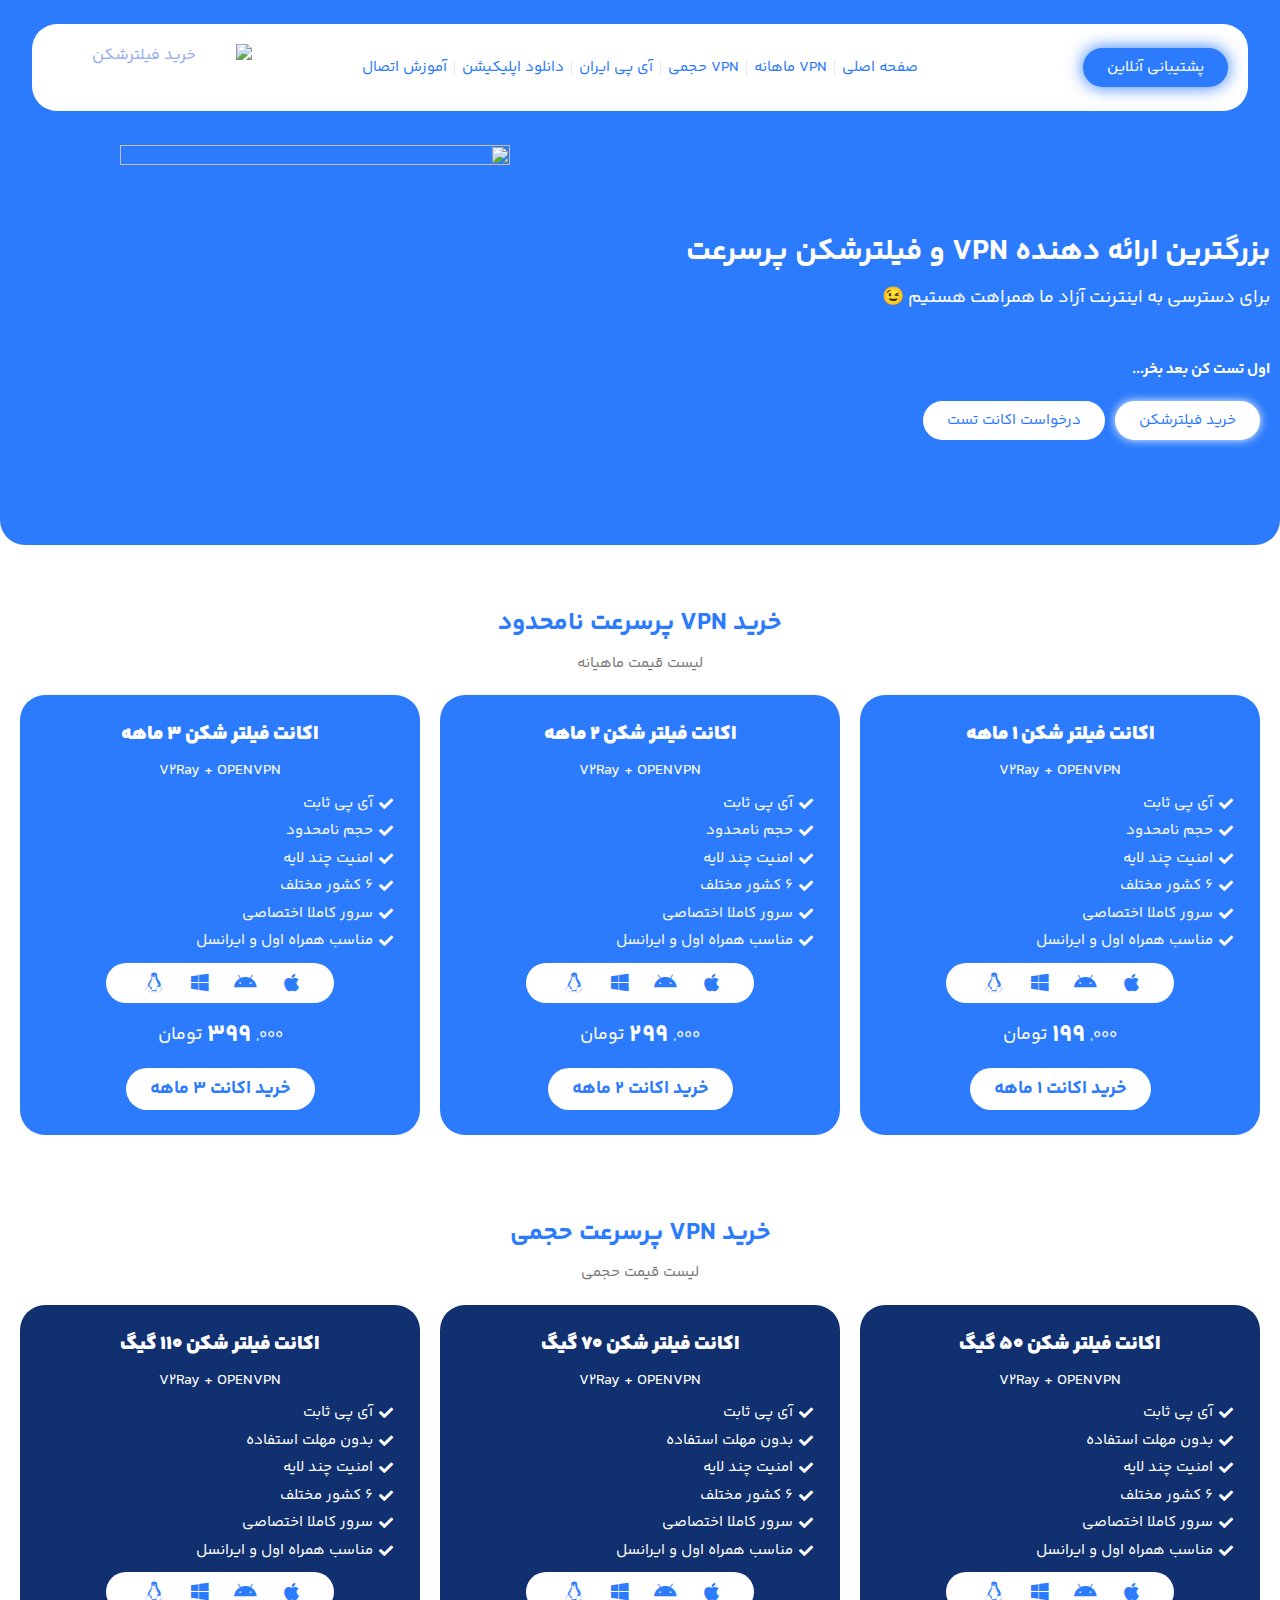
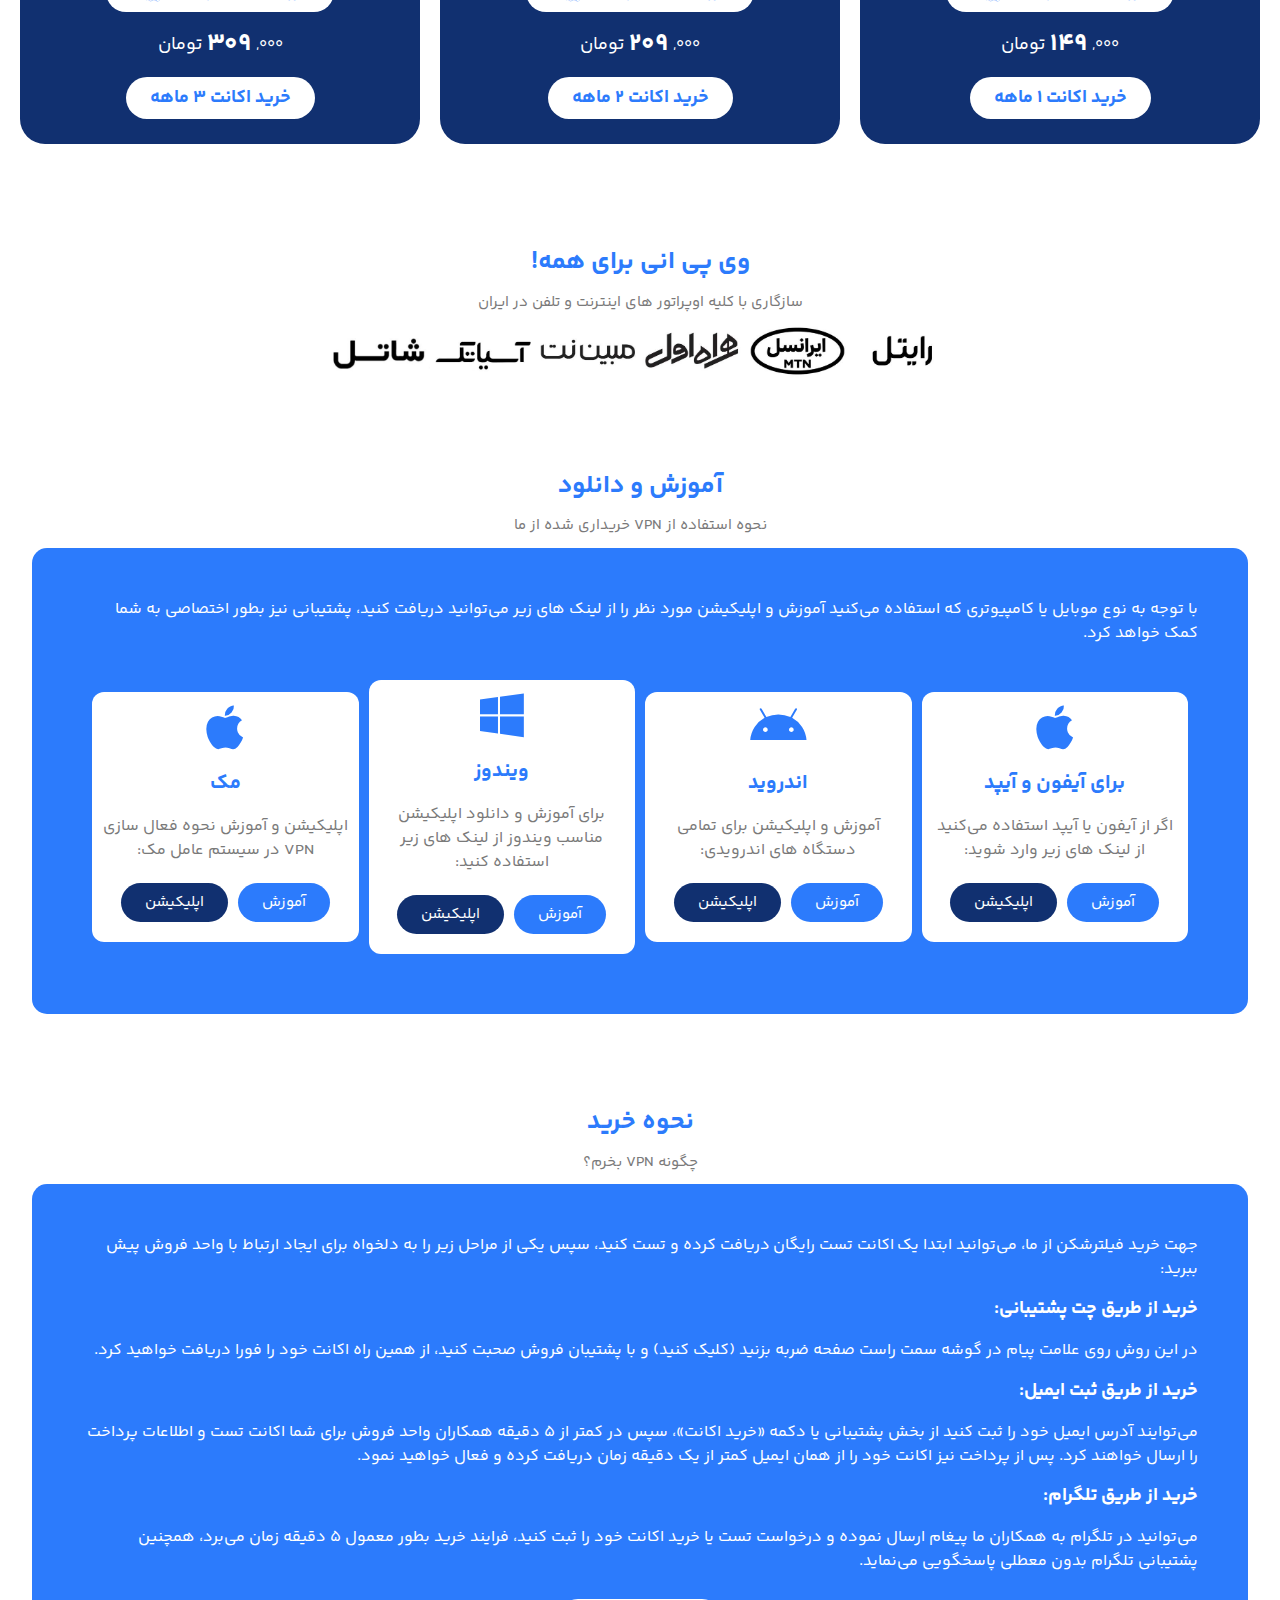
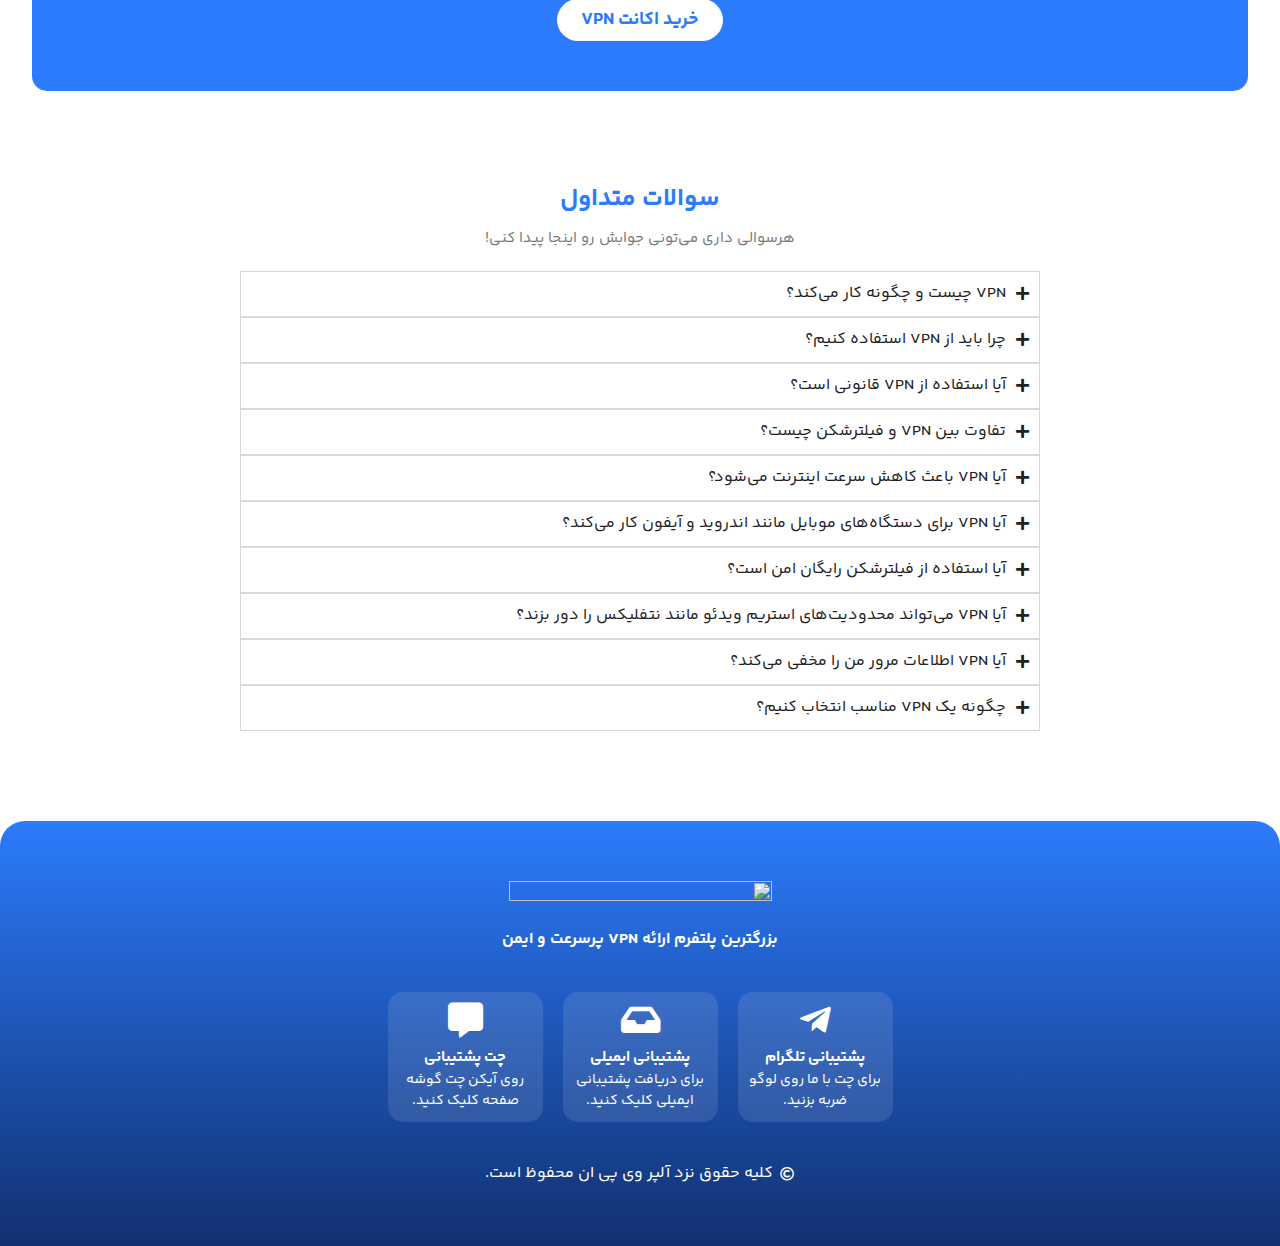
==== commit fc576544: "3" ====
--- a/index.html
+++ b/index.html
@@ -111,11 +111,11 @@
 			<link rel="icon" href="wp-content/uploads/2024/09/cropped-Frame-6-1-32x32.jpg" sizes="32x32" />
 <link rel="icon" href="wp-content/uploads/2024/09/cropped-Frame-6-1-192x192.jpg" sizes="192x192" />
 <link rel="apple-touch-icon" href="wp-content/uploads/2024/09/cropped-Frame-6-1-180x180.jpg" />
-<meta name="msapplication-TileImage" content="https://www.alper-vpn.net/wp-content/uploads/2024/09/cropped-Frame-6-1-270x270.jpg" />
+<meta name="msapplication-TileImage" content="../wp-content/uploads/2024/09/cropped-Frame-6-1-270x270.jpg" />
 </head>
 <body class="rtl home page-template-default page page-id-20 wp-custom-logo elementor-default elementor-kit-6 elementor-page elementor-page-20">
 
-		<e-page-transition preloader-type="image" preloader-image-url="https://www.alper-vpn.net/wp-content/uploads/2024/09/alper-vpn.png" class="e-page-transition--entering" exclude="^https\:\/\/www\.alper\-vpn\.net\/wp\-admin\/">
+		<e-page-transition preloader-type="image" preloader-image-url="../wp-content/uploads/2024/09/alper-vpn.png" class="e-page-transition--entering" exclude="^https\:\/\/www\.alper\-vpn\.net\/wp\-admin\/">
 					</e-page-transition>
 		
 <a class="skip-link screen-reader-text" href="#content">پرش به محتوا</a>
@@ -160,7 +160,6 @@
 <li class="menu-item menu-item-type-custom menu-item-object-custom menu-item-28"><a href="irip/index.html" class="elementor-item">آی پی ایران</a></li>
 <li class="menu-item menu-item-type-custom menu-item-object-custom menu-item-29"><a href="download/index.html" class="elementor-item">دانلود اپلیکیشن</a></li>
 <li class="menu-item menu-item-type-custom menu-item-object-custom menu-item-30"><a href="learn/index.html" class="elementor-item">آموزش اتصال</a></li>
-<li class="menu-item menu-item-type-post_type menu-item-object-page menu-item-247"><a href="blog/index.html" class="elementor-item">وبلاگ</a></li>
 </ul>			</nav>
 					<div class="elementor-menu-toggle" role="button" tabindex="0" aria-label="Menu Toggle" aria-expanded="false">
 			<i aria-hidden="true" role="presentation" class="elementor-menu-toggle__icon--open eicon-menu-bar"></i><i aria-hidden="true" role="presentation" class="elementor-menu-toggle__icon--close eicon-close"></i>			<span class="elementor-screen-only">Menu</span>
@@ -172,7 +171,6 @@
 <li class="menu-item menu-item-type-custom menu-item-object-custom menu-item-28"><a href="irip/index.html" class="elementor-item" tabindex="-1">آی پی ایران</a></li>
 <li class="menu-item menu-item-type-custom menu-item-object-custom menu-item-29"><a href="download/index.html" class="elementor-item" tabindex="-1">دانلود اپلیکیشن</a></li>
 <li class="menu-item menu-item-type-custom menu-item-object-custom menu-item-30"><a href="learn/index.html" class="elementor-item" tabindex="-1">آموزش اتصال</a></li>
-<li class="menu-item menu-item-type-post_type menu-item-object-page menu-item-247"><a href="blog/index.html" class="elementor-item" tabindex="-1">وبلاگ</a></li>
 </ul>			</nav>
 				</div>
 				</div>
